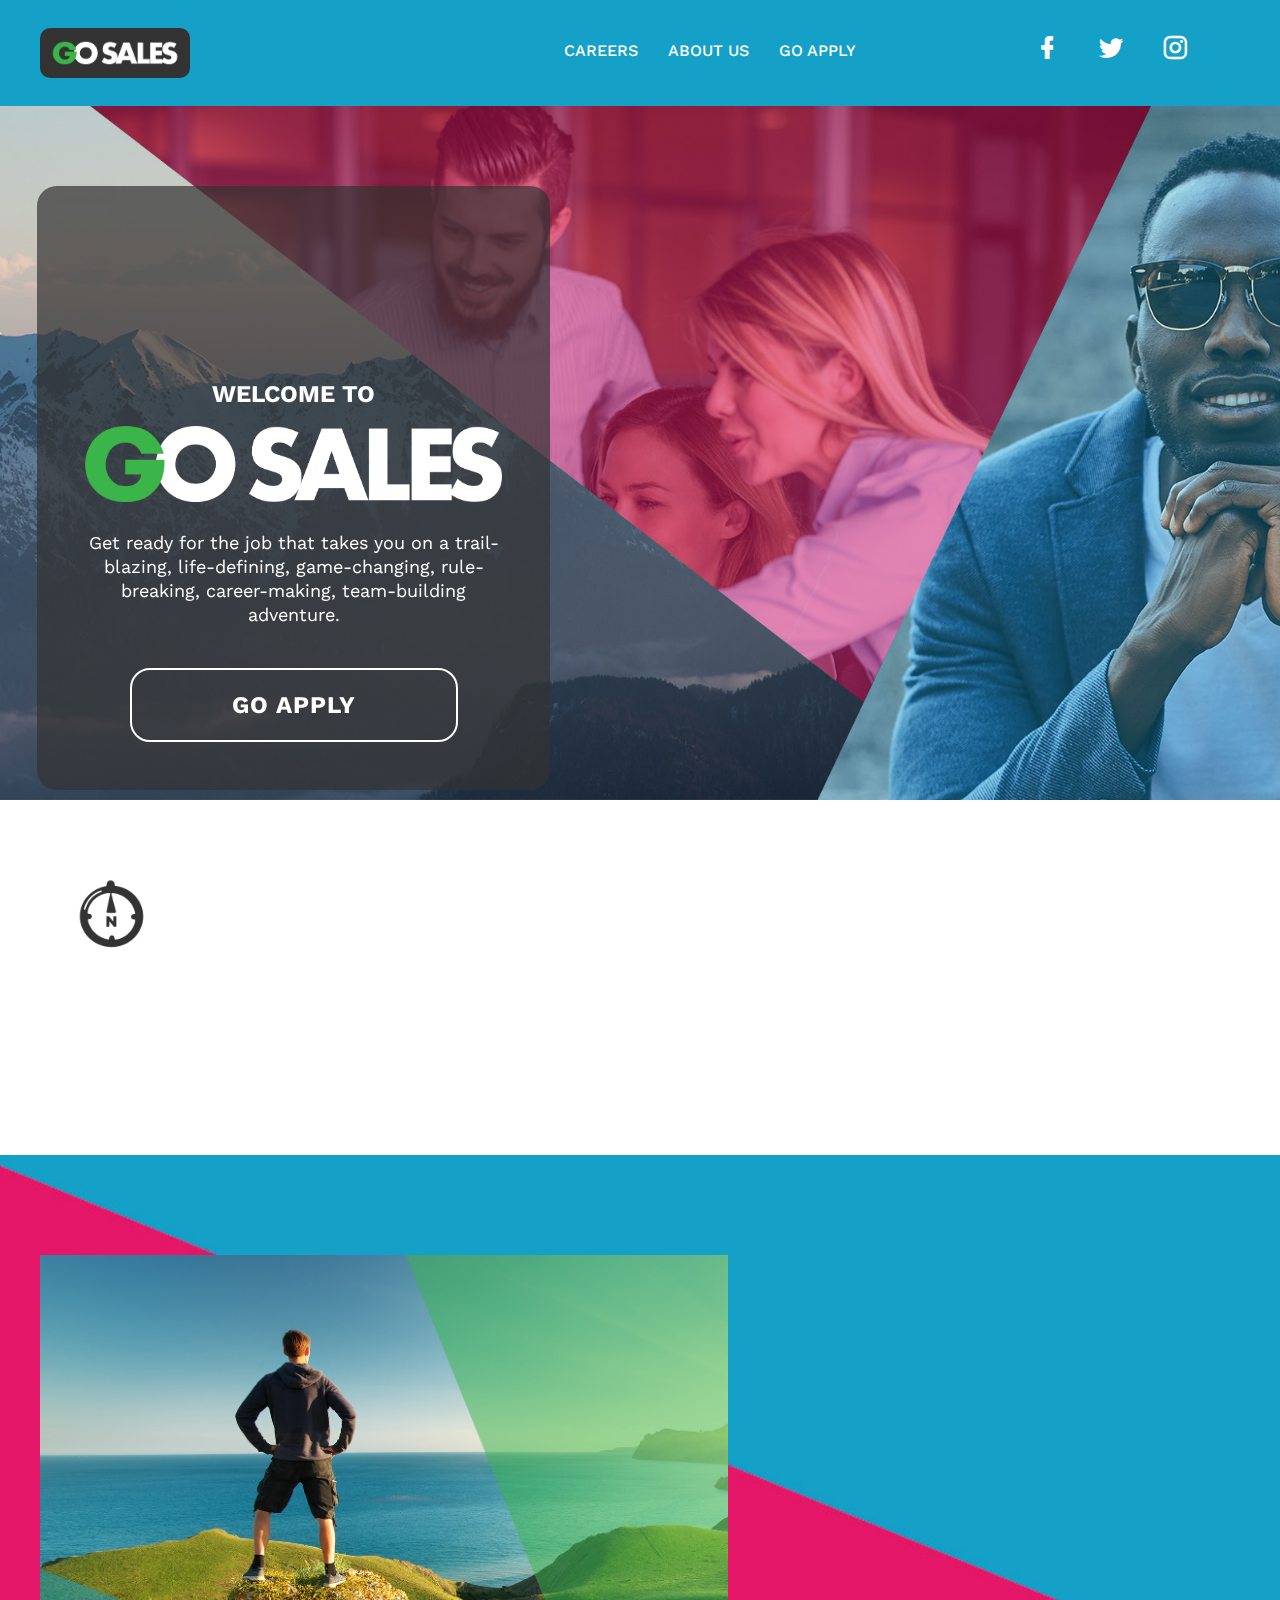
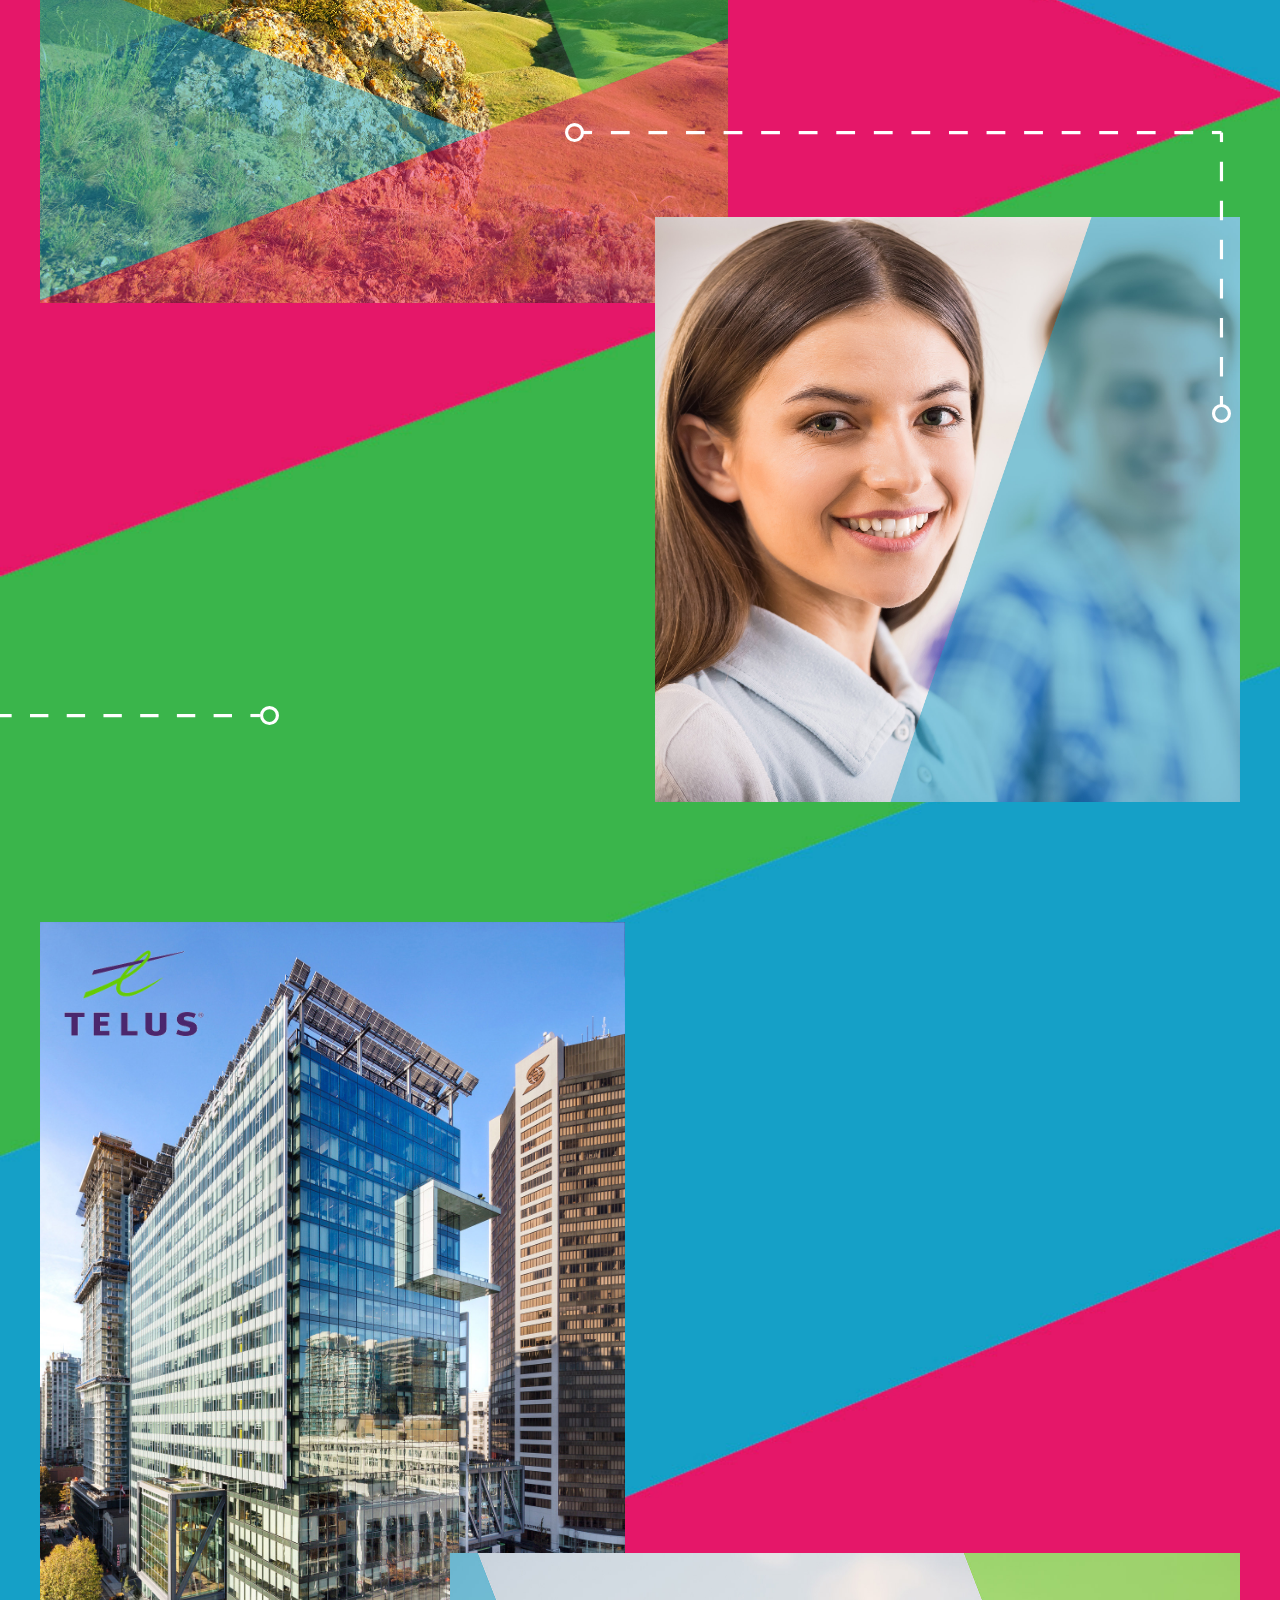
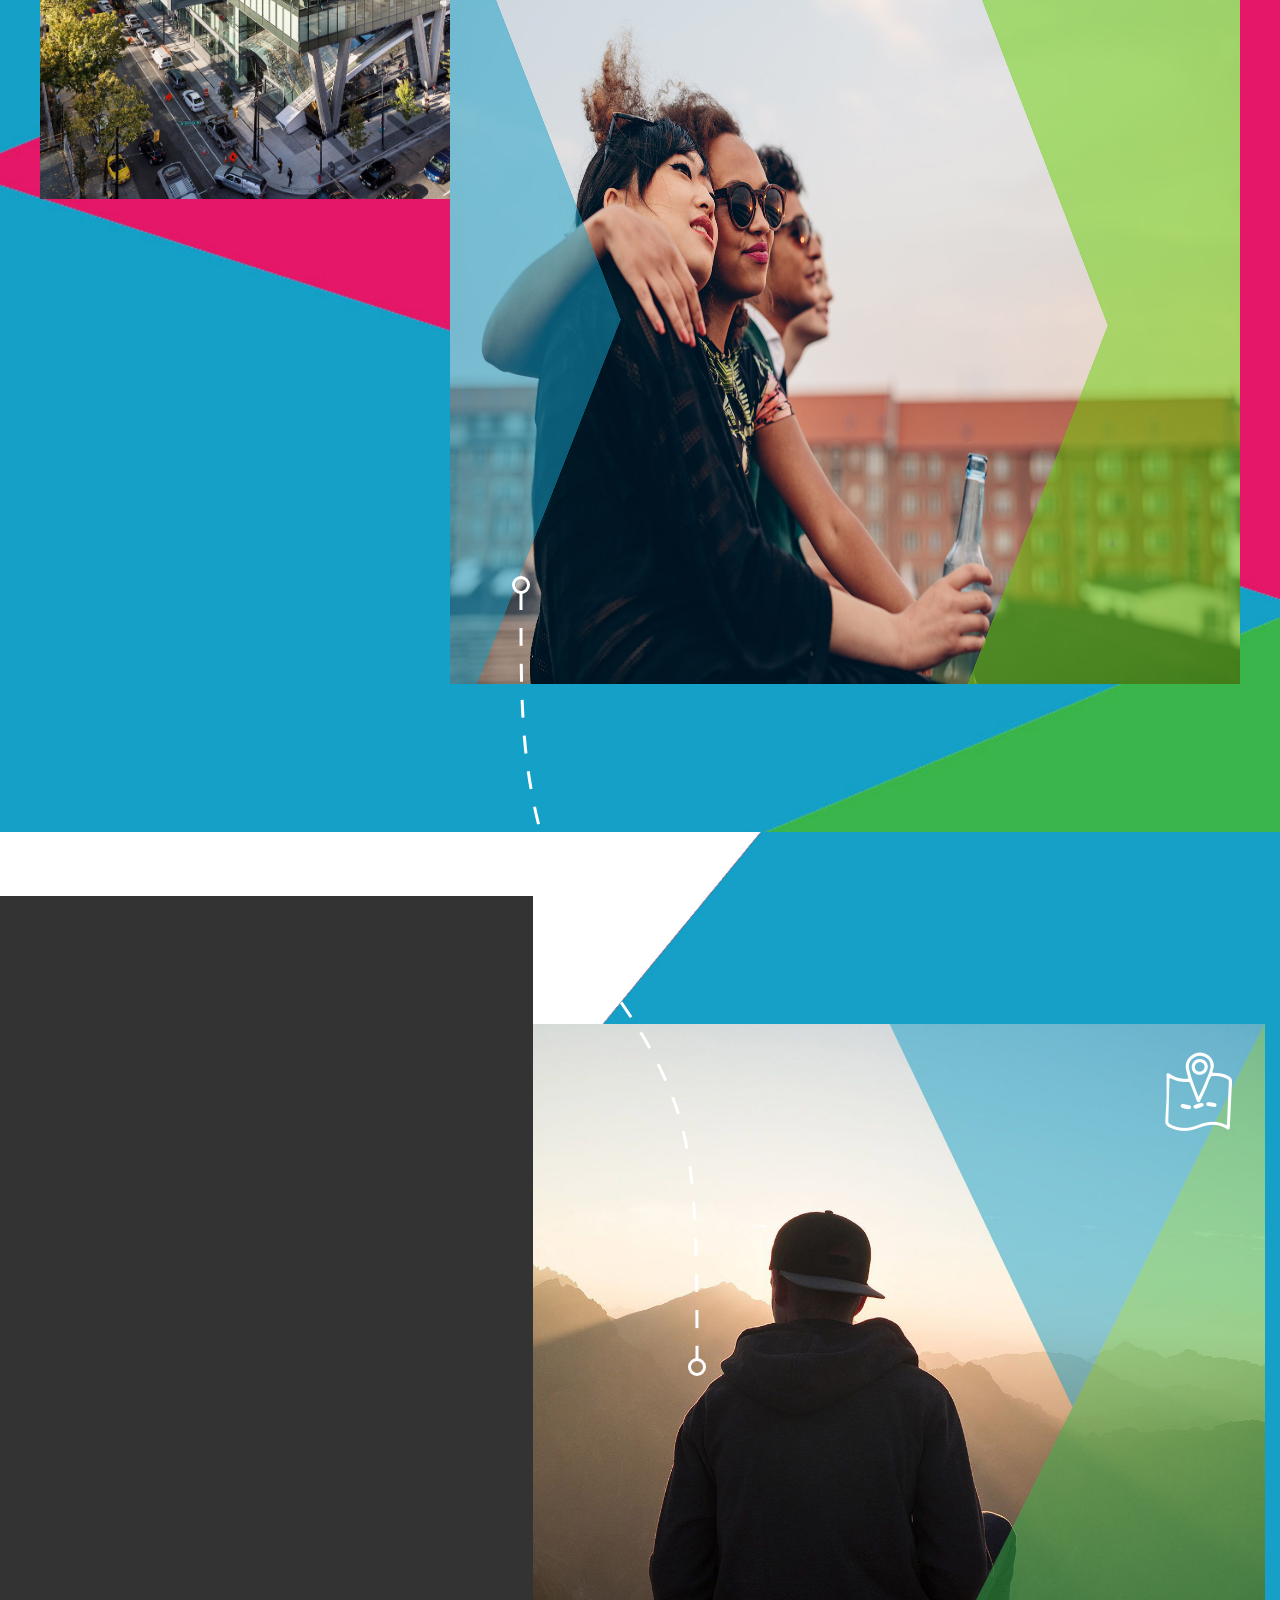
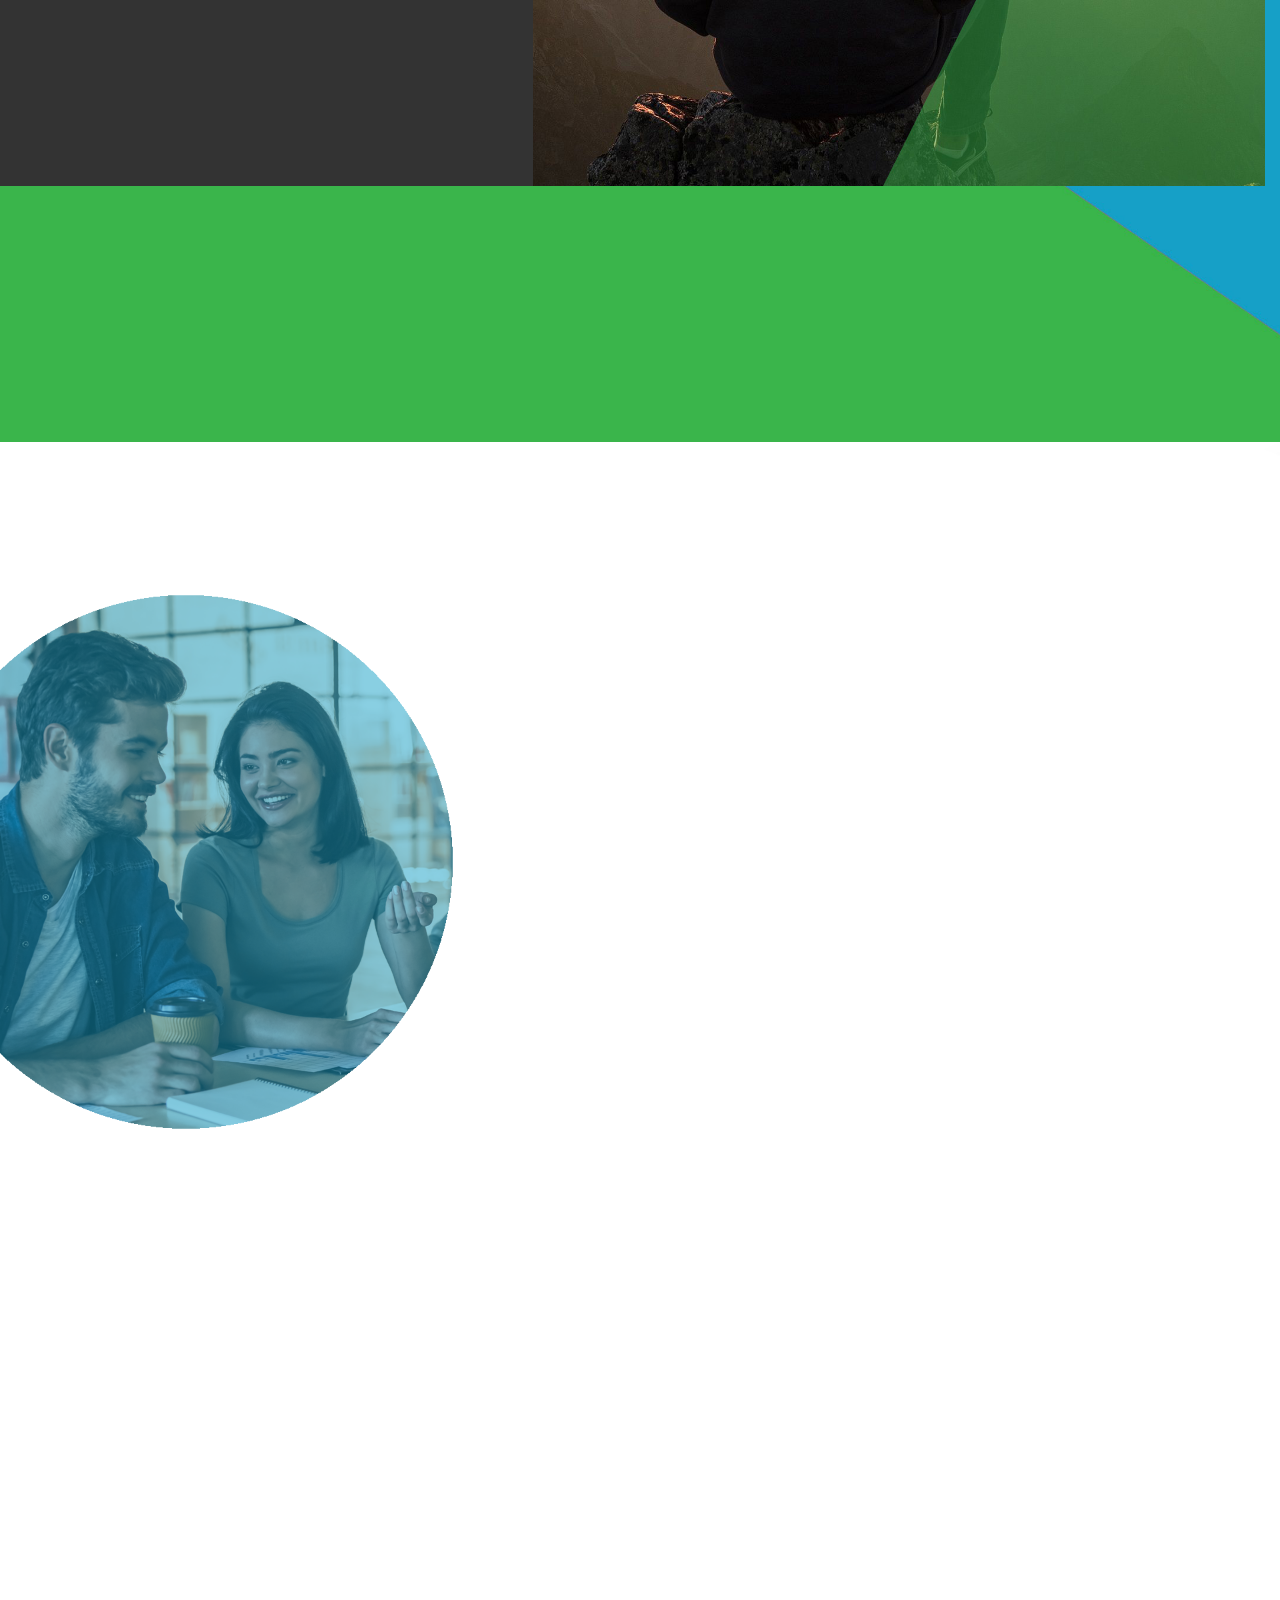
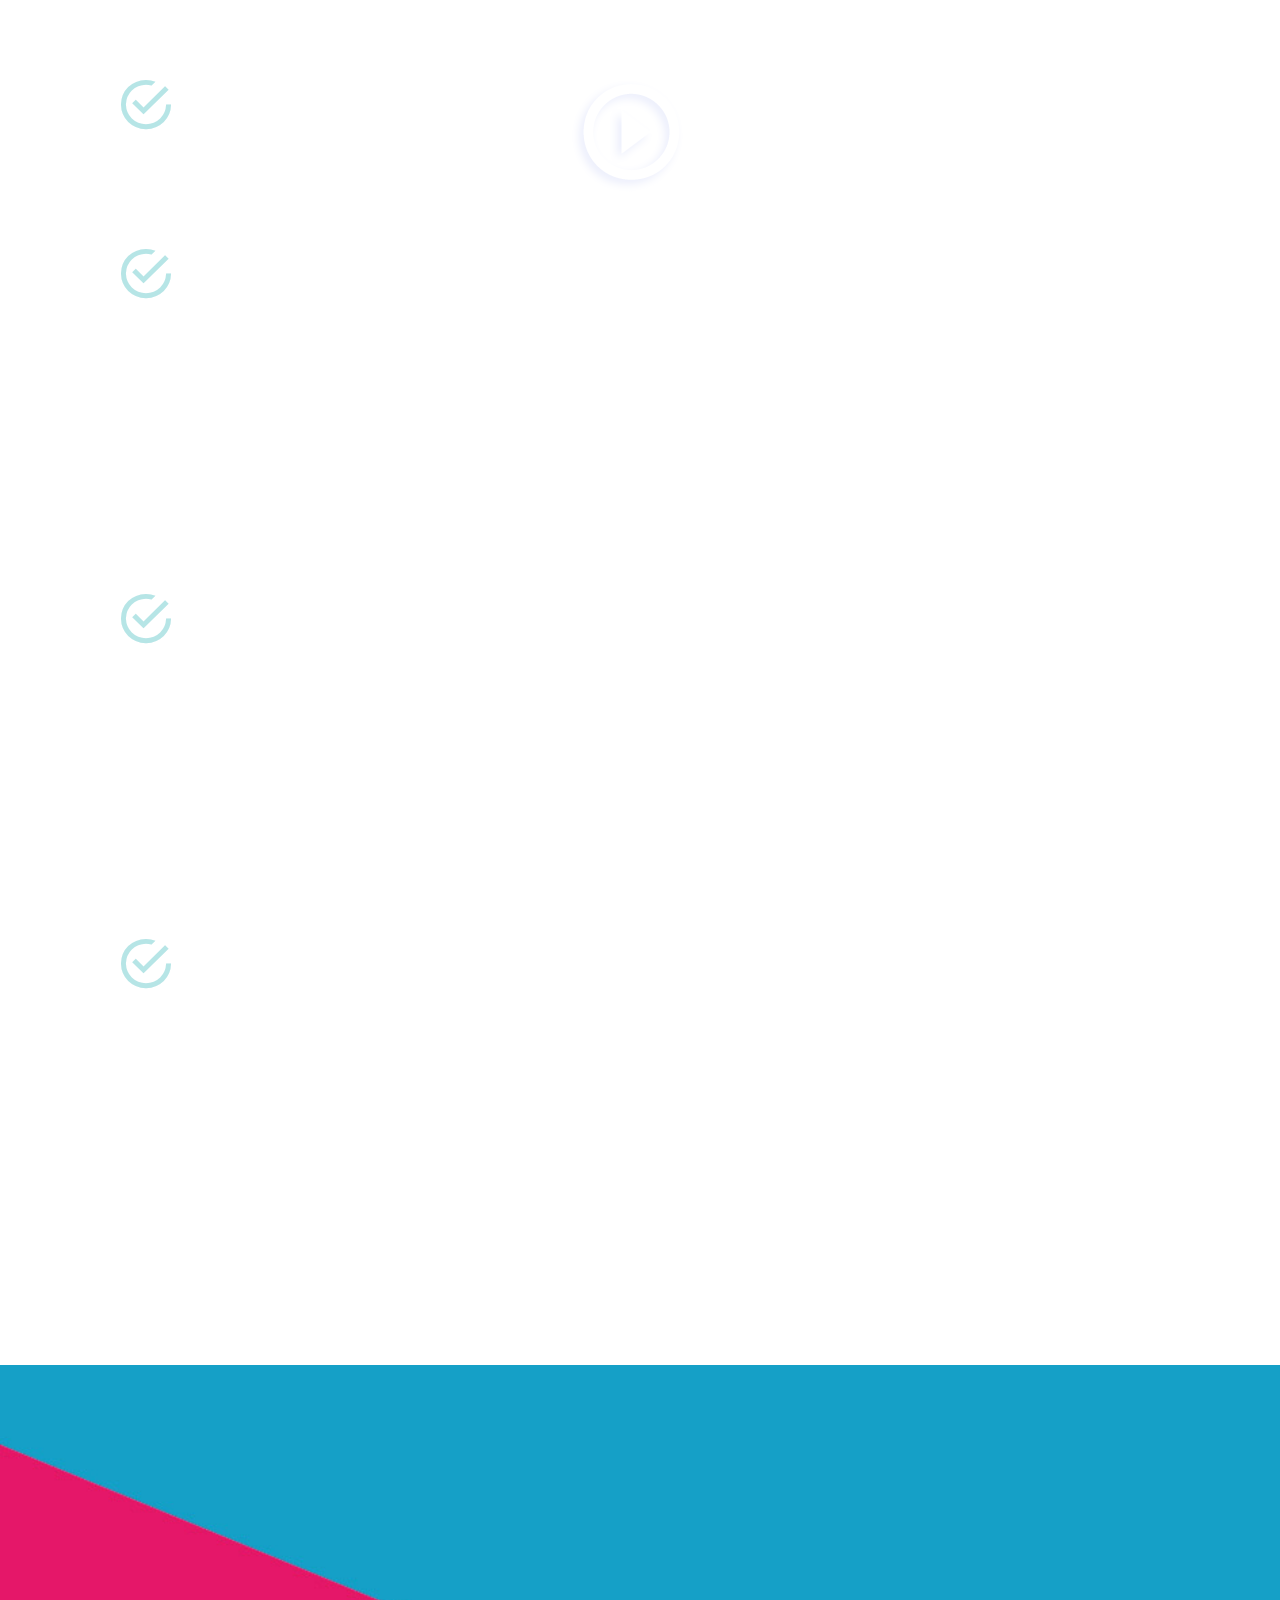
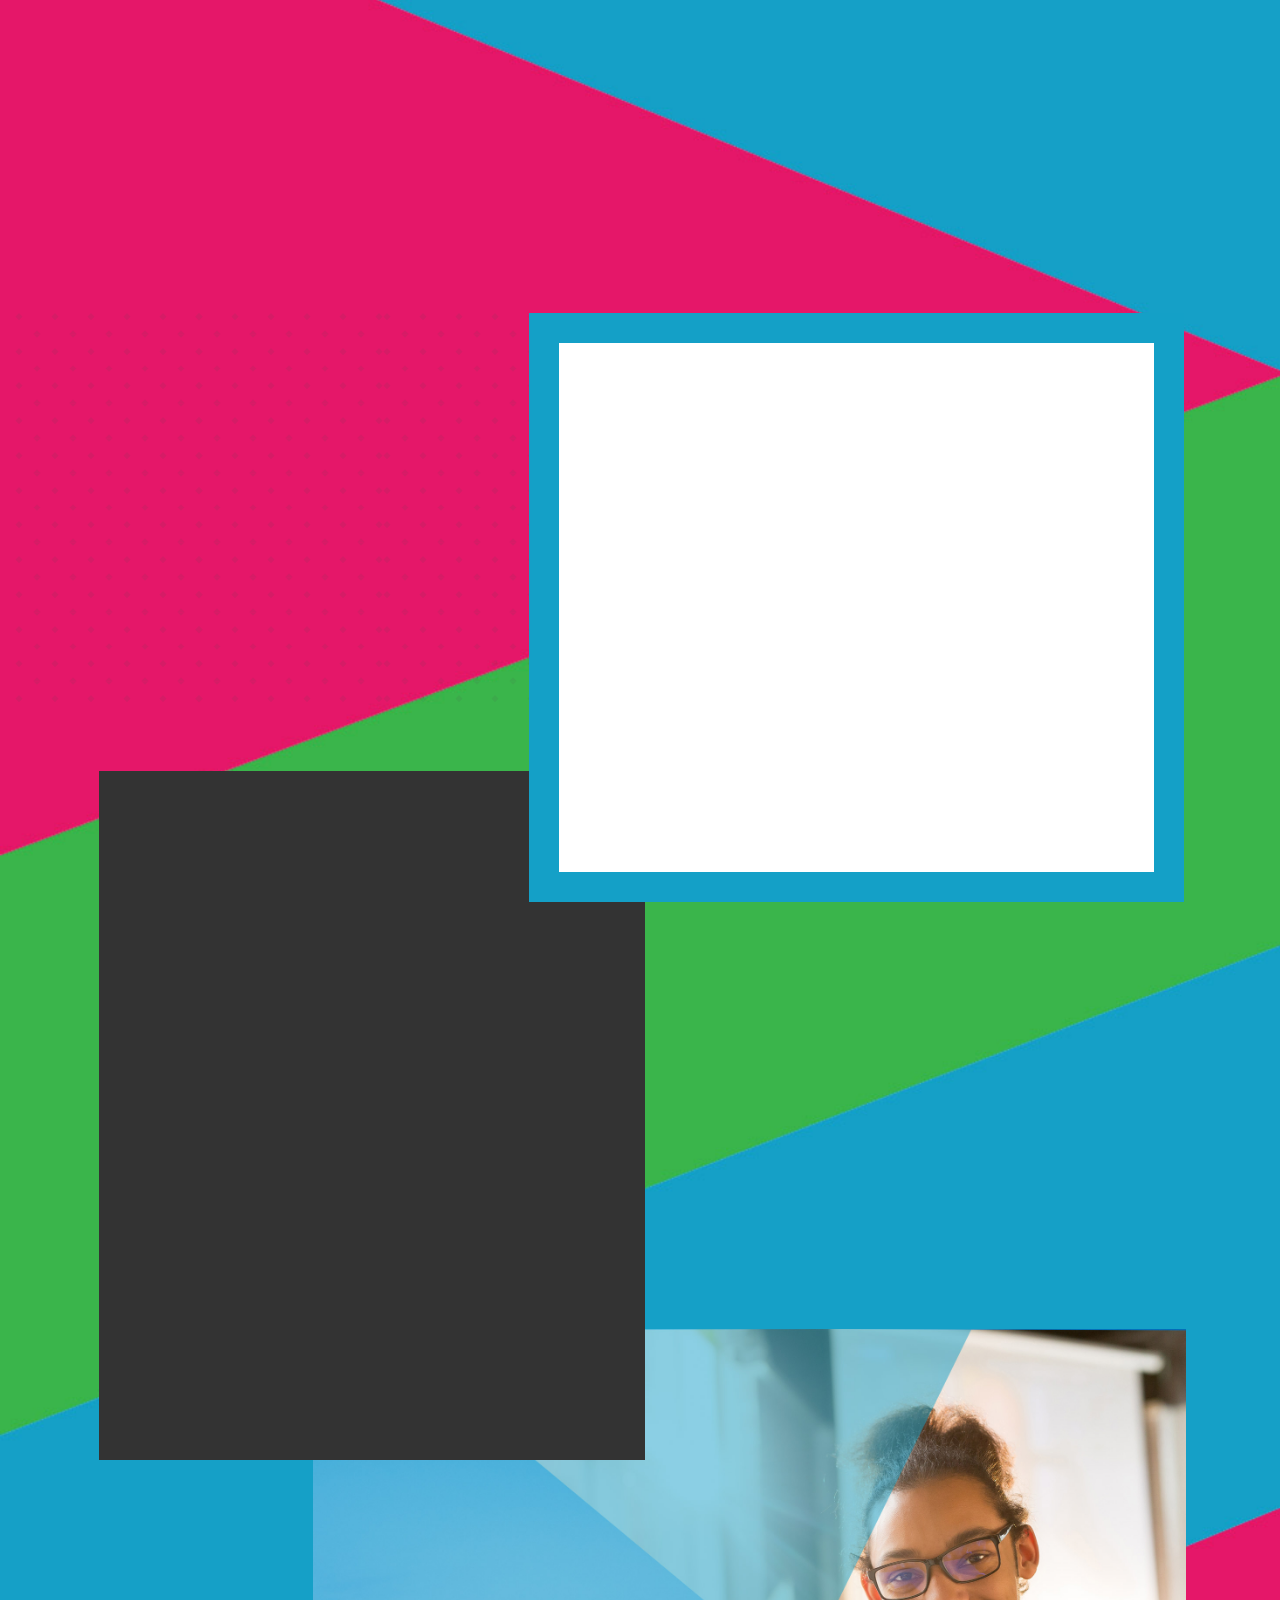
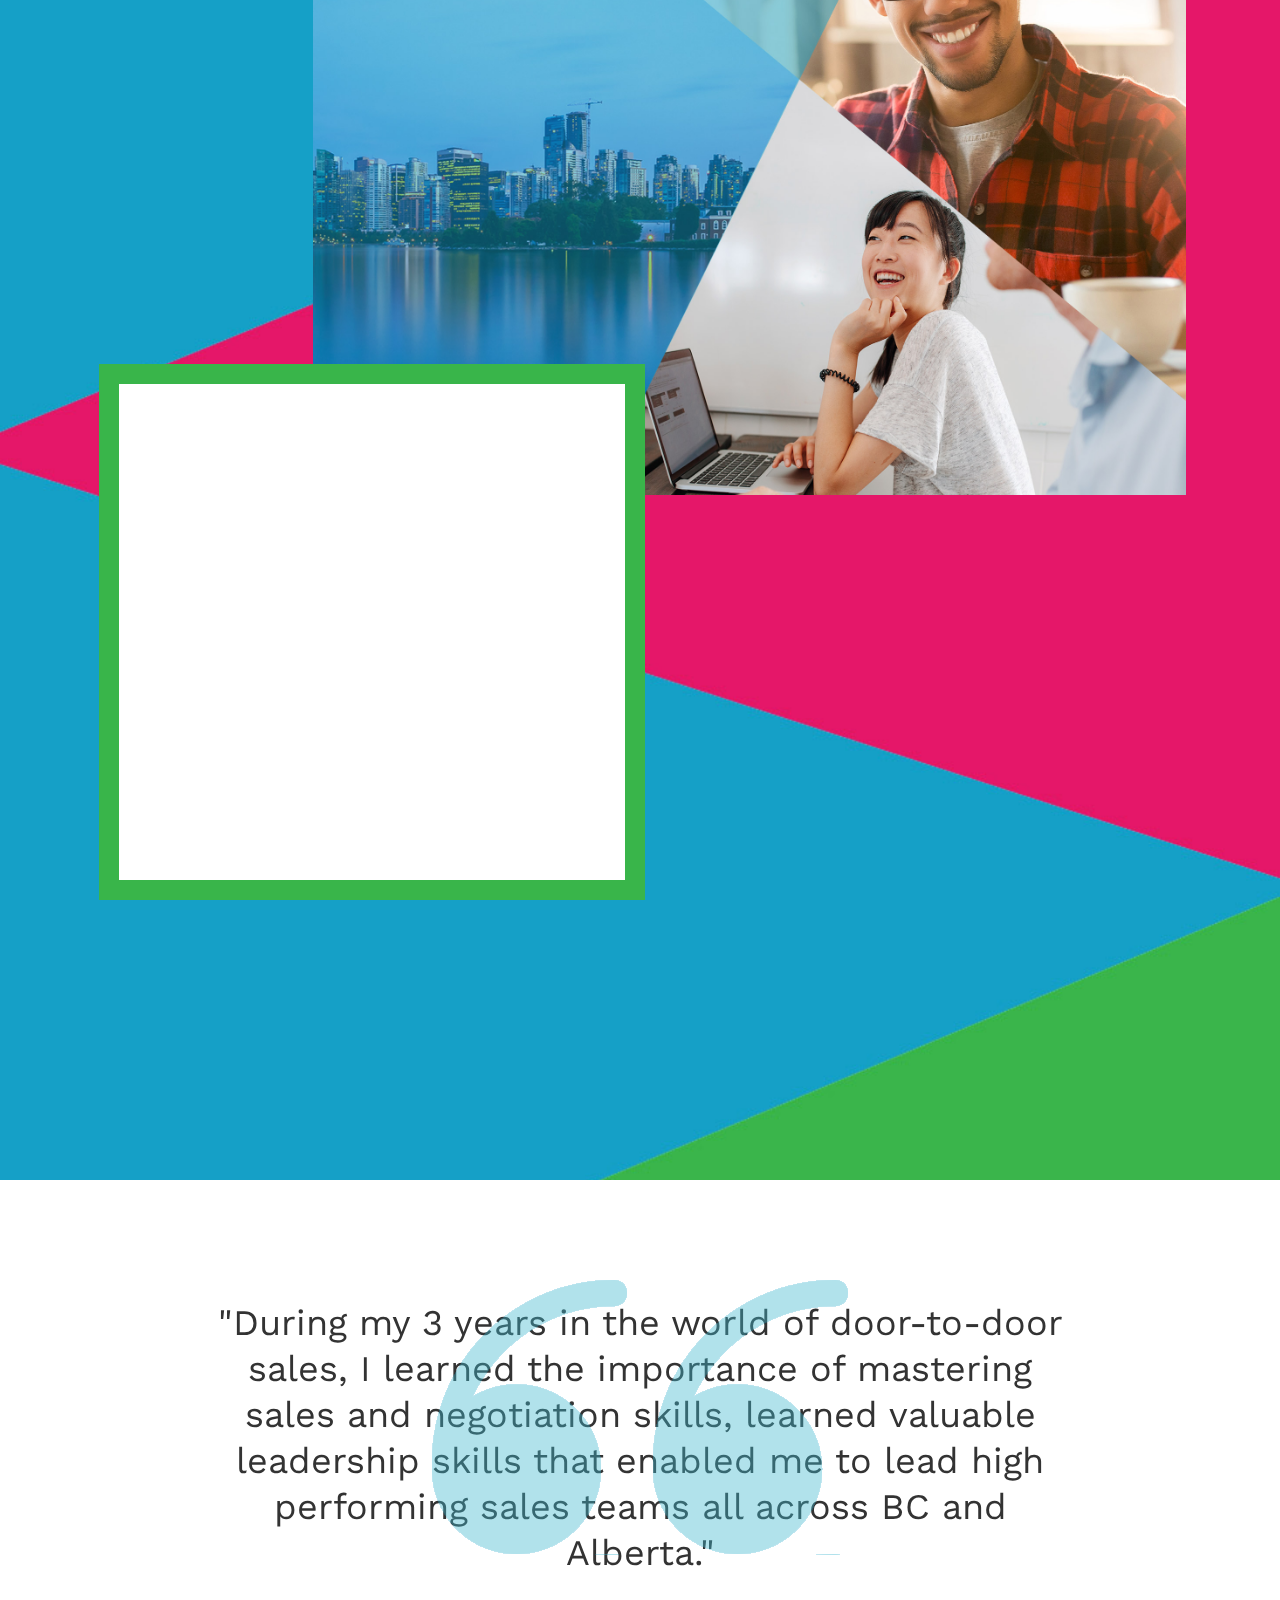
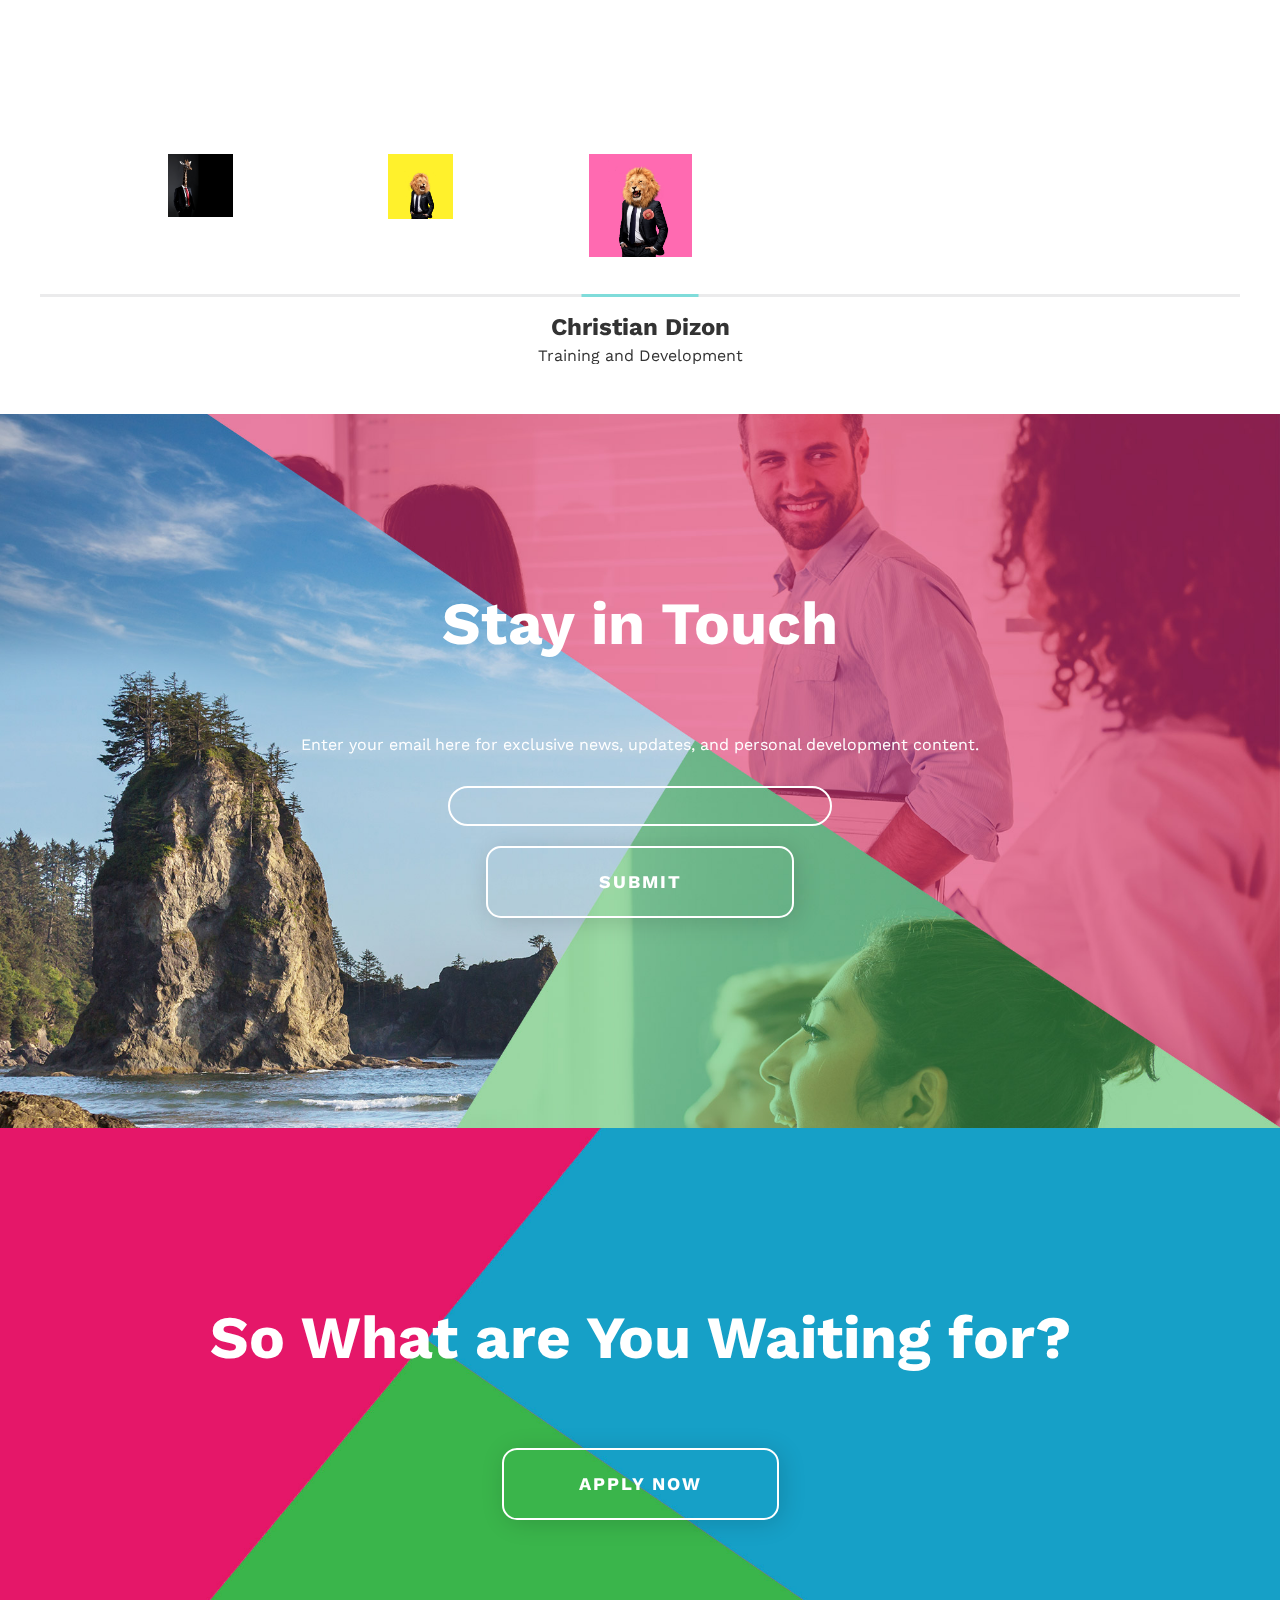
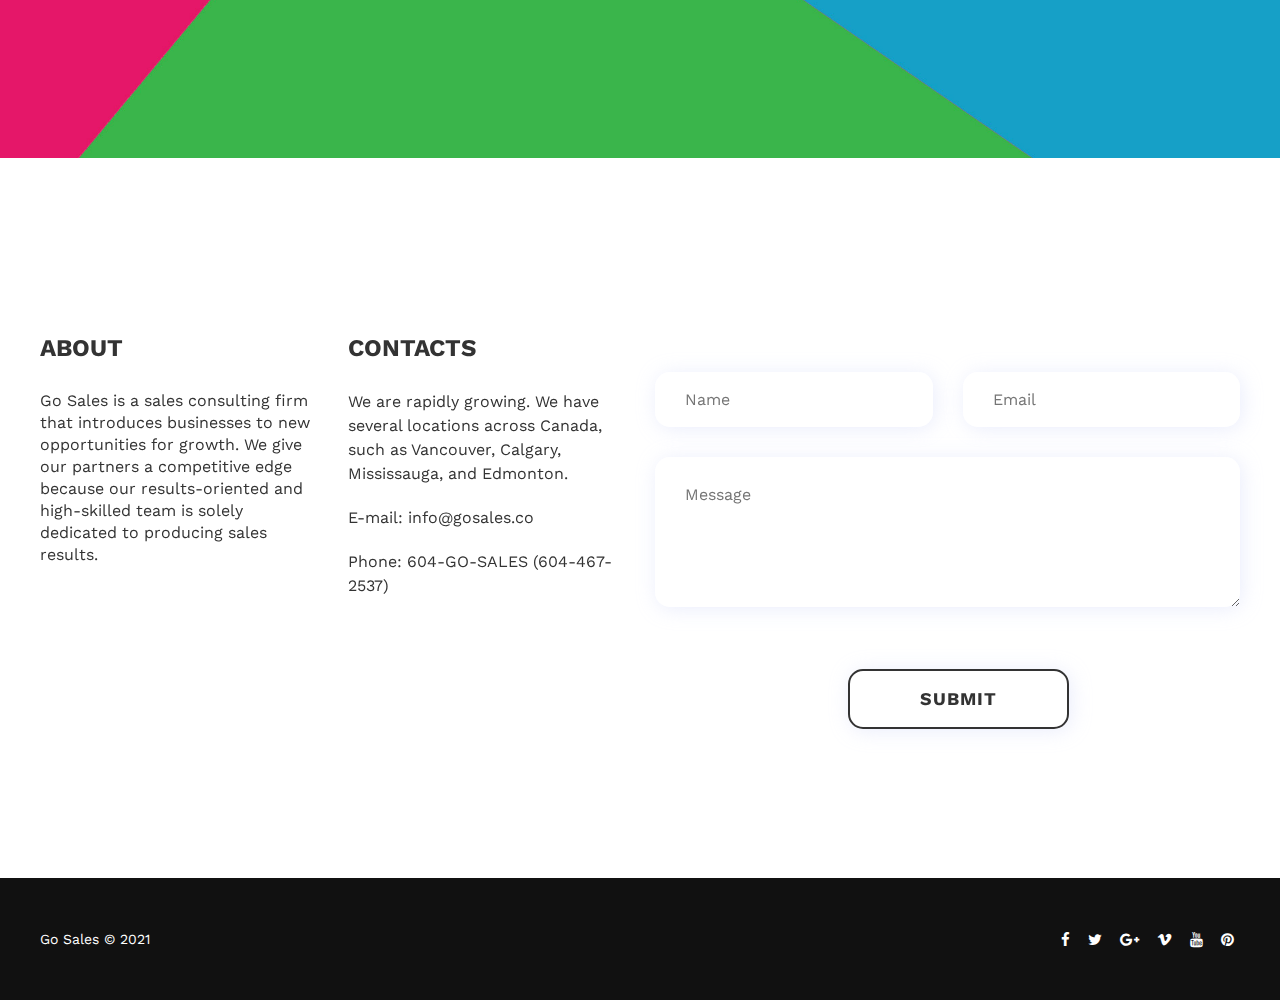
==== index.html @ ea16df9b "added second gtag" ====
<!DOCTYPE html>
<html>
<head>
	<!-- Global site tag (gtag.js) - Google Analytics -->
<script async src="https://www.googletagmanager.com/gtag/js?id=G-VZ25NN973Q"></script>
<script>
  window.dataLayer = window.dataLayer || [];
  function gtag(){window.dataLayer.push(arguments);}
  gtag('js', new Date());

  gtag('config', 'G-VZ25NN973Q');
</script>
<!-- Global site tag (gtag.js) - Google Analytics March 9, 2022--> <script async src="https://www.googletagmanager.com/gtag/js?id=UA-192986387-1"> </script> <script> window.dataLayer = window.dataLayer || []; function gtag(){dataLayer.push(arguments);} gtag('js', new Date()); gtag('config', 'UA-192986387-1'); </script>
<meta charset="UTF-8" />
<title>Go Sales</title>
<link rel="apple-touch-icon" sizes="32x32" href="/images/favicon(3).svg" />
<link rel="apple-touch-icon" sizes="57x57" href="/images/favicon(3).svg" />
<link
  rel="apple-touch-icon-precomposed"
  sizes="57x57"
  href="/images/favicon(3).svg"
/>
<link rel="apple-touch-icon" sizes="72x72" href="/images/favicon(3).svg" />
<link
  rel="apple-touch-icon"
  sizes="114x114"
  href="/images/favicon(3).svg"
/>
<link
  rel="apple-touch-icon"
  sizes="120x120"
  href="/images/favicon(3).svg"
/>
<link
  rel="apple-touch-icon"
  sizes="144x144"
  href="/images/favicon(3).svg"
/>
<link
  rel="apple-touch-icon"
  sizes="152x152"
  href="/images/favicon(3).svg"
/>
<link rel="shortcut icon" type="image/jpg" href="/images/favicon(3).svg" />
<meta content="yes" name="apple-mobile-web-app-capable">
<meta name="apple-mobile-web-app-status-bar-style" content="black-translucent">
<meta name="viewport" content="width=device-width, initial-scale=1.0">
<meta name="description" content="Join a team of game-changing sales people" />
<meta name="keywords" content="sales associate jobs,
sales associate job description,
sales jobs toronto,
sales jobs calgary,
sales jobs edmonton,
sales jobs vancouver,
sales representative jobs,
sales job interview questions,
retail sales job description,
go sales telus
" />
<meta name="google-site-verification" content="AEXXxVf3_nb3flPW7mLrDILBFXopYrncjzHOFYL8hWA" />
<link rel="stylesheet" type="text/css" href="css/animate.css">
<link rel="stylesheet" type="text/css" href="css/bootstrap.min.css">
<link rel="stylesheet" type="text/css" href="css/font-awesome.min.css">
<link rel="stylesheet" href="https://cdnjs.cloudflare.com/ajax/libs/font-awesome/5.15.2/css/all.min.css" integrity="sha512-HK5fgLBL+xu6dm/Ii3z4xhlSUyZgTT9tuc/hSrtw6uzJOvgRr2a9jyxxT1ely+B+xFAmJKVSTbpM/CuL7qxO8w==" crossorigin="anonymous" />
<link rel="stylesheet" type="text/css" href="css/materialdesignicons.min.css">
<link rel="stylesheet" type="text/css" href="lib/slick/slick.css">
<link rel="stylesheet" type="text/css" href="lib/slick/slick-theme.css">
<link rel="stylesheet" type="text/css" href="css/light-color.css">
<link rel="stylesheet" type="text/css" href="css/style.css">
<link rel="stylesheet" type="text/css" href="css/responsive.css">
<link href="https://unpkg.com/aos@2.3.1/dist/aos.css" rel="stylesheet">
<!-- RD Station -->
<script type="text/javascript" async src="https://d335luupugsy2.cloudfront.net/js/loader-scripts/c3b69c02-2729-4d28-b406-03bbb7736233-loader.js" ></script>



</head>


<body>



	<div class="wrapper">


		<div class="spinner"><div class="double-bounce1"></div><div class="double-bounce2"></div></div>

		<header>
			<div class="custom-container">
				<div class="header-data">
					<div class="logo">
						<a href="/" title=""><img src="/images/Go Sales logo-final-white.png" alt=""></a>
					</div>
					<div class="mobile-menu-btn">
						<a href="#" title=""><i class="fa fa-bars"></i></a>
					</div><!-- mobile-menu-btn end-->
					<div class="up-social-links">
						<ul>
							<li><a href="https://www.facebook.com/GoSales_-104630185000364" target="_blank" rel="noopener noreferrer" title=""><i class="mdi mdi-facebook"></i></a></li>
							<li><a href=" https://twitter.com/GoSalesInc53" target="_blank" rel="noopener noreferrer" title=""><i class="mdi mdi-twitter"></i></a></li>
							<li><a href="https://instagram.com/gosales_" target="_blank" rel="noopener noreferrer" title=""><i class="mdi mdi-instagram"></i></a></li>
							<li><a href="https://www.linkedin.com/company/76410203/admin/" target="_blank" rel="noopener noreferrer" title=""><i class="fab fa-linkedin-in"></i></a></li>
						</ul>
					</div>
					<nav>
						<ul>
					<li><a href="careers.html" title="">Careers</a></li>
					<li><a href="about.html" title="">About Us</a></li>
					<!-- <li><a href="#pricing" title="">Our Stories</a></li>
					<li><a href="#testimonial" title="">Blog</a></li> -->
					<li><a href="https://goapply.careers" title="">Go Apply</a></li>
						</ul>
					</nav>
				</div><!--header-data end-->
			</div>
		</header><!--header end-->

		<div class="responsive-mobile-menu">
			<span class="close-menu"><i class="mdi mdi-close"></i></span>
			<div class="mobile-menu">
				<ul>
					<li><a href="careers.html" title="">Careers</a></li>
					<li><a href="about.html" title="">About Us</a></li>
					<!-- <li><a href="#pricing" title="">Our Stories</a></li>
					<li><a href="#testimonial" title="">Blog</a></li> -->
					<li><a href="https://goapply.careers" title="">Go Apply</a></li>
				</ul>
			</div><!--mobile-menu end-->
			<ul class="mb-social-links">
					<li><a href="https://www.facebook.com/GoSales_-104630185000364" target="_blank" rel="noopener noreferrer" title=""><i class="mdi mdi-facebook"></i></a></li>
					<li><a href=" https://twitter.com/GoSalesInc53" target="_blank" rel="noopener noreferrer" title=""><i class="mdi mdi-twitter"></i></a></li>
					<li><a href="https://instagram.com/gosales_" target="_blank" rel="noopener noreferrer" title=""><i class="mdi mdi-instagram"></i></a></li>
					<li><a href="https://www.linkedin.com/company/76410203/admin/" target="_blank" rel="noopener noreferrer" title=""><i class="fab fa-linkedin-in"></i></a></li>
			</ul><!--mb-social-links end-->
			<div class="mb-copyright-text">
				<p>© GO Sales</p>
			</div><!--mb-copyright-text end-->
		</div><!--responsive-mobile-menu end-->

		<div class="section-border">
		<section class="main-section">
			<div class="custom-container">
				<div class="main-section-data">
					<div class="row">
							<!-- <img class ="blob"  src="images/blob(bg).svg" alt=""> -->
						<div class="hero-content col-lg-5 col-md-12 col-sm-12">
							
							<div class="banner-text">
								<h3>Welcome to</h3>
								<!-- <h2 class="tb">GO<span class="green"> Sales</span></h2> -->
								<div class="hero-logo-wrap">
								<img class='hero-logo' src="/images/Go-Sales-Logo.png" alt="">
								</div>
								<p class="banner-text-p">Get ready for the job that takes you on a trail-blazing, life-defining, game-changing, rule-breaking, career-making, team-building adventure.</p>
								<a href="https://goapply.careers/" title="">Go Apply</a>
							</div>
						</div>
						
						<div class="col-lg-7">
							<!-- <div class="banner-imgs">
								<img src="images/career.svg" alt="">
							</div> -->
							<!--banner-imgs end-->
						</div>
					</div>
				</div><!--main-section-data end-->
			</div>
		</section>

	</div>
	
		<section class="experience-section">
			<div class="container">
				<div class="row">
					<div class="col-12 experience d-flex">
					<img class="i-route"src="images/compass.png" alt="">
					<h2 class="tb" data-aos="fade-down">the </br><span class="green">experience</span></h2>
					</div>
				</div>
			</div>
		</section>

	    <section class="features" id="features">
	    	<div class="custom-container">
	    		<div class="features-sec">
	    			<div class="row">
							<img class="no-average-img col-lg-7 col-md-12 col-sm-12 col-12 "src="images/no-average.jpg" alt="">
	    				<div class="col-lg-4 col-md-12 col-sm-12 col-12">
	    					<div class="feature" data-aos="fade-down">
	    						<div class="feature-icon">
	    							
	    						</div><!--feature-icon end-->
	    						<div class="feature-info fi-1 col-sm-12">
	    							<h2 class="tb">No <span class="wh">Average 9-5 Job</span> </h2>
	    							<p class="">It doesn’t happen in a cubicle, but in real life, and you’re in total control of it. 
											We make sure that every sales rep has the chance to win big, compete for a chance to win hundreds of prizes.
											</p>
	    						</div><!--feature-info end-->
							</div><!--feature end-->
						</div>
							
						</div>
						<div class="row">
								
	    				<div class="col-lg-6 col-md-12 col-sm-12 col-12">
	    					<div class="feature" data-aos="fade-down">
	    						<div class="feature-icon">
	    					
	    						</div><!--feature-icon end-->
	    						<div class="feature-info fi-2">
	    							<h2 class="tb col-12">Mutual<span class="wh"> Growth</span></h2>
	    							<p class="col-12">At Go Sales, we learn together, work together, travel together, and are 100% committed to mutual growth and success. When you start on the team, you can access our roles span sales, personal development, and client relations.</p>
	    						</div><!--feature-info end-->
	    					</div><!--feature end-->
						</div>
						<img class="mutual-growth-img col-lg-6 col-md-12 col-sm-12 col-12 "src="images/woman-smiling.jpg" alt="">
						<img class="line line-2" src="images/line-2.svg" alt="">
						<img class="line-m line-m-1" src="images/line-5.svg" alt="">
					</div>
					<div class="row bottom-half">
							<img class="line line-3" src="images/line-3.svg" alt="">
							<img class="telus-building-img col-lg-6 col-md-12 col-sm-12 col-12 "src="images/TELUS-building.jpg" alt="">
							<!------Attribution: https://bkl.ca/projects/telus-garden----->
	    				<div class="col-lg-6 col-md-12 col-sm-12 col-12">
	    					<div class="feature" data-aos="fade-down">
	    						<div class="feature-icon">
	    			
	    						</div><!--feature-icon end-->
	    						<div class="feature-info fi-3">
	    							<h2 class="tb col-12">World Class <span class="wh">Brands</span></h2>
	    							<p class="col-12"> As a member of our Go Sales team, you’ll introduce potential customers to a industry-leading brand and telecommunications, health, and security technologies that everybody uses or needs.
										</p>
	    						</div><!--feature-info end-->
	    					</div><!--feature end-->
						</div>

					</div>
					<div class="row mb-5">
							
	    				<div class="col-lg-4 col-md-12 col-sm-12 col-12">
	    					<div class="feature" data-aos="fade-down">
	    						<div class="feature-icon" >
	    							
	    						</div><!--feature-icon end-->
	    						<div class="feature-info fi-4">
	    							<h2 class="tb col-12"><span class="wh">Rewarding</span> Career</h2>
	    							<p class="col-12">More than a job, it’s a career, a lifestyle.
											Every day, you’ll enrich lives, and you’ll win new business. Every day, you’ll create a career and a life that you love. 
											</p>
	    						</div><!--feature-info end-->
	    					</div><!--feature end-->
	    				</div>
						<img class="fi-img-4 col-lg-8 col-md-12 col-sm-12 col-12 "src="images/rewarding-career.jpg" alt="">
						
				</div><!--features-sec end-->
				
			</div>
			
			</div>
			
		</section>
		
		<div class="wrap">
				<img class="line line-4" src="images/line-4.svg" alt="">
		<section class="section-2">
				
			<div class="container section-2-container">
						<div class="row section-2-row">
								<img class="hike-img col-lg-7 col-md-12 col-sm-12" src="images/man-on-mountain.jpg" alt="">
								<img class= "i-map" src="images/map.png" alt="">
							<div class="col-lg-5 col-md-5 col-sm-12 about-list-column">
								<div class="about-list">
									<div class="about-info">
										<div class="abt-info abt-go" data-aos="fade-down">
											<img class="about-go" src="images/favicon.png" alt="">
											<!-- <h3 class=""><span class="green">GO</span></h3> -->
											<p>We could pretend that this job is right for everyone, but we know that it’s not. It could be for you if you’re not interested in being told how much you can make as a salary.</p>
										</div>
									</div>
									<div class="about-info">
										<div class="about-num st2">	
										</div>
										<div class="abt-info" data-aos="fade-down">
											<h3 class=""><span class="green">CHALLENGE</span></h3>
											<p>It could be right for you if you want to decide when and where you will work. It could change your life if you’re ready to bring your energy, honesty, focus, and courage to work every day and prove to yourself what you can accomplish.</p>
										</div>
									</div>
									<div class="about-info">
										<div class="about-num st3">	
										</div>
										<div class="abt-info" data-aos="fade-down">
											<h3 class=""><span class="green">YOURSELF</span></h3>
											<p>And if you do decide this is for you, we’ll be here to provide guidance and cheer you on throughout your journey.</p>
										</div>
									</div>
								</div>
							</div>	
						</div>
			</div>
	
		</section>
	</div>
		<img class="mobile-visable" src="images/man-on-mountain.jpg" alt="">
		<section class="mobile-visable" >
		</section>

	    <section class="about" id="about">
	    	<div class="fixed-bg bg3">
				<div class="container evolve-container">	
	    			<div class="row evolve-row">
							<div class="col-lg-6 col-md-12 col-sm-12 evolve" data-aos="fade-down">
									<div class="go-evolve d-flex">
										<img class="cross" src="images/cross.png" alt="">
											<img class="evolve-go" src="images/favicon-black.png" alt="">
											<h3 class="tb"><span class="td">EVOLVE</span></h3>
											</div>
									<p style="color:#333;">Although door-to-door sales can be a tough profession, we happen to think it’s also the most rewarding. <br /><br /> Once you’ve mastered the art and science of sales, you have developed a powerful set of skills that will help in all areas of life, not just your career. <br /><br />Get ready to evolve. Joining Go Sales is a transformational experience that will change you in ways you never expected. You’ll learn continuously through coaching, mentorships, and guided, real-world experiences as you develop into your new career.<br /><br/>It starts with a training program that sets you up for success with the latest practices, theories, and sales approaches. You’ll learn from the industry’s foremost sales, marketing, and motivational trainers, and it’s up to you what you do with the skills, knowledge, and confidence you gain from the program.</p>
								</div>
							</div>
					</div>
				</div>
		</section>
		


	    <section class="services" id="services">
			<div class="container pt-5">
				<div class="beyond-limits col-lg-6 " data-aos="fade-down">
						<h1>BEYOND <span class="green">LIMITS</span></h1>
						<img class="stories-img" src="images/happy-business.jpg" alt="">
					</div>
				</div>
			<div class="container beyond-limits-container">
				
	    		<div class="services-sec">
	    			<div class="row">
	    				<div class="col-lg-4 no-pd go-4">
	    					<div class="services-list">
	    						<div class="service-details">
	    							<span><i class="mdi mdi-checkbox-marked-circle-outline"></i></span>
	    							<div class="service-info" data-aos="fade-down">
	    								<h3>GO <span class="green">EXTRORDINARY</span></h3>
	    								<p style="color:#333;" >Can a career be more than just a job? Can it transform someone from the inside out and impact their life extraordinarily? We sure think so.</p>
	    							</div><!--service-info end-->
	    						</div><!--service-details end-->
	    						<div class="service-details">
	    							<span><i class="mdi mdi-checkbox-marked-circle-outline"></i></span>
	    							<div class="service-info" data-aos="fade-down">
	    								<h3>GO <span class="green">TO WORK</span></h3>
	    								<p style="color:#333;" >Imagine a workplace that’s never the same thing twice. New opportunities to train and grow. New places to travel. New people to meet. Go Sales Representatives travel to locations across Canada, introducing people to new fibre-optic technologies that are reaching their communities for the very first time. It’s fast-paced, high-energy, challenging work, but it also has the potential to be the most professionally and financially rewarding experience of your career. </p>
	    							</div><!--service-info end-->
	    						</div><!--service-details end-->
	    						<div class="service-details">
	    							<span><i class="mdi mdi-checkbox-marked-circle-outline"></i></span>
	    							<div class="service-info" data-aos="fade-down">
	    								<h3>GO <span class="green">FURTHER</span></h3>
	    								<p style="color:#333;">Not into the idea of staring at the same four walls day after day? If you like to travel, love meeting new people and exploring new places, this could be the perfect career for you. Our salespeople get to travel all over Canada and earn a lot of money while they do it. Though things have changed a little with the global pandemic, there’s still always something new to see, learn, explore, and experience as you build your career with Go Sales. </p>
	    							</div><!--service-info end-->
	    						</div><!--service-details end-->
	    						<div class="service-details">
	    							<span><i class="mdi mdi-checkbox-marked-circle-outline"></i></span>
	    							<div class="service-info" data-aos="fade-down">
	    								<h3>GO <span class="green">TOGETHER</span></h3>
	    								<p style="color:#333;">If the support and motivation of a team setting is important to you, you’ll appreciate Go Sales’ team-focused approach to sales and client relations. Each of our salespeople is assigned to a small team that learns, works, plays, travels, and lives together. During work hours, we coordinate our efforts to create mutual success. After work, we kick back and relax together. You’ll forge friendships that last a lifetime, and build connections that will enrich your career for years to come. </p>
	    							</div><!--service-info end-->
	    						</div><!--service-details end-->
	    					</div><!--services-list end-->
						</div>
						
	    				<div class="col-lg-6 col-md-6 col-sm-9">
								<div class="main-srv-sec">
									<div class="service-img">
										<img src="" alt="">		
										<a href="https://www.youtube.com/watch?v=0ZzE6JLChEQ" title="" class="html5lightbox play-btn"><img src="images/play.png" alt=""></a>
									</div>	
									<!--service-img end-->
									<div class="service-main-info" data-aos="fade-down">
										<h3>Our Stories </h3>
										<p style="color:#333;"> We come from different walks of life. Different cultures, backgrounds, and experiences. But in some important ways, we are the same. We share a belief in our potential and a desire to succeed. We believe in taking chances. Trying harder. Testing our limits. And seeing how far we can go with the right training, mentorship, and team support.</p>	
									</div>
									<!--service-main-info end-->
								</div><!--main-srv-sec end-->
						</div>
						</div>
	    			</div>
				</div><!--services-sec end-->
				<div class="stories-img-container">
					<img class="stories-img" src="images/happy-business.png" alt="">
				</div>	
				<div class="rockclimb-img-container">
					<img class="rockclimb m-auto" src="images/rockclimb.jpg" alt="">
				</div>
				
				
	    	
	    </section>

	    <section class="pricing" id="pricing">
			
			<div class="fixed-bg bg5"></div>
			<div class="row learn-row">
				<div class="gl2 col-lg-9 col-md-12 col-sm-12" data-aos="fade-down">
					<div class="go-learn">
					<img class="i-learn" src="images/mountain-icon.png" alt="">
					<img class="learn-go" src="images/favicon.png" alt="">
					<img class="learn-go-sm" src="images/favicon-dark.png" alt="">
					<h3 class="tb mb-3"><span class="wh">LEARN</span></h3>
					</div>
					<p class="wh">At Go Sales, we invest in your potential by providing you with continual training and access to some of North America’s greatest sales experts. This is boot camp for your career, an experience that takes you out of your comfort zone, builds your confidence, enhances your emotional intelligence, and gives you the advanced sales, client-relations, and presentation skills that are essential to success.</p>
				</div>
				<div class="arrow-pointer="></div>
			</div>

			<div class="price-vector col-4 ml-auto d-flex">
					<img src="images/vector-shape.png" aelt="">
					<img src="images/vector-shape.png" alt="">
				</div>
			
		
			<div class="row">	
				<div class="col-lg-6 col-md-12 col-sm-12 price-head price-head-1">
					<ul>
						<li class="price-li d-flex" data-aos="zoom-in" data-aos-duration="1000">
							<img class="evolve-go go-fav" src="images/favicon-black.png" alt="">
							<h4 class="tb green"><span class="green"> GET MENTORED</span></h4>
							<p style="color:#333;">Go Sales training happens in the (virtual) classroom and in the real world, with practical, results-focused, on-the-job coaching and mentoring led by the industry’s foremost trainers. In addition to classroom learning, you’ll be given the opportunity to put the theory into practice and receive one-on-one performance feedback that helps you build confidence, perfect your craft, and improve performance.</p>
						</li>
					</ul>
				</div>
			</div>

			<div class="row">	
				<div class="col-lg-5 col-md-12 col-sm-12 price-head price-head-2">
						<ul>
							<li class="d-flex price-li" data-aos="zoom-in"  data-aos-duration="1000">
									<img class="learn-go go-fav" src="images/favicon.png" alt="">
								<h4 class="growth-h4 tb green"><span class="green"> FOR GROWTH</span></h4>
								<p class="wh">You’ll develop competencies in topics such as leadership, communication, in-field client relations, and the art of selling technical products to a consumer audience. The knowledge you acquire will help you to become a well-rounded, experienced, and respected professional in the high-demand field of telecommunications and home security sales.</p>
							</li>
						</ul>
				</div>
			</div>

			<div class="row">
				<img class="go-for-growth-img" src="images/get-mentored.jpg" alt="">
			</div>
				<div class="row">
						<div class="col-lg-5 col-md-12 col-sm-12 price-head price-head-3">
								<ul>
									<li class="head-3 d-flex" data-aos="zoom-in" data-aos-duration="1000">
									<img class="evolve-go go-fav" src="images/favicon-black.png" alt="">
									<h4 class="tb green"><span class="green"> DEVELOP</span></h4>
										<p>As your career progresses, you’ll continue to learn, advance, and grow with one-on-one personal coaching and self-paced, online training modules that explore a variety of enrichment areas. </p>
									</li>
								</ul>
						</div>
					</div>
		
		</section>


			<section class="testimonial" id="testimonial">
					<div class="custom-container">
						<div class="testimonial-slider">
							<div class="user-comment">
								<p>"During my 3 years in the world of door-to-door sales, I learned the importance of mastering sales and negotiation skills, learned valuable leadership skills that enabled me to lead high performing sales teams all across BC and Alberta."</p>
							</div><!--user-comment end-->
							<div class="user-comment">
								<p>"I no longer had a fear of failure or rejection, just a hunger to succeed and take this new opportunity to the moon."</p>
							</div><!--user-comment end-->
							<div class="user-comment">
									<p>“Since working at Go Sales, not only have I grown as a sales representative, as a worker, but also as a friend and a person. Not only is the pay better than I could’ve ever asked for, but I’ve also been introduced to the most incredible group of people with who I even spend my off days.“</p>
								</div><!--user-comment end-->
								<div class="user-comment">
									<p>"After a rough school year, I applied for a door-to-door job hoping to get back on my feet mentally and make some money at the same time. It was rough at first, but my whole mentality has changed since coming here was huge; I gained confidence, sales skills, and just talking skills, all while making money. A super positive experience here at go sales."</p>
								</div><!--user-comment end-->
								<div class="user-comment">
										<p>"I've been working for Go Sales since May, and it has been a great summer experience! The leadership is easygoing and wants you to succeed. The income potential is uncapped, and the possibility exists of making thousands in a single month. I would recommend it to anyone who wants to advance in sales."</p>
									</div><!--user-comment end-->
									<div class="user-comment">
										<p>“Before Go Sales, I've worked many sales jobs, including door-to-door sales. I have never worked for a company where there's a lot of positive energy that treats their employees with this level of respect and care! I absolutely love this job, and the products are easy to sell! It's honestly made me a better person. It's hard work and requires dedication, but it truly pays off in the end!”</p>
									</div><!--user-comment end-->
						</div>
						<div class="testimonial-nav">
							<div class="user-info">
								<img src="images/lion-head.png" alt="">
								<h3>Christian Dizon</h3>
								<span>Training and Development</span>
							</div><!--user-info end-->
							<div class="user-info">
								<img src="images/zebra-head.png" alt="">
								<h3>Anthony Thomas</h3>
								<span>Sales Rep</span>
							</div><!--user-info end-->
							<div class="user-info">
									<img src="images/shutterstock_644383099.jpg" alt="">
									<h3>Claudia Paul</h3>
									<span>Sales</span>
								</div><!--user-info end-->
								<div class="user-info">
									<img src="images/shutterstock_119053141.jpg" alt="">
									<h3>Adnan Osman</h3>
									<span>Sales Rep</span>
								</div><!--user-info end-->
								<div class="user-info">
										<img src="images/shutterstock_188532002.jpg" alt="">
										<h3>Karnbir Saini</h3>
										<span>Sales</span>
									</div><!--user-info end-->
									<div class="user-info">
										<img src="images/shutterstock_1327885451.jpg" alt="">
										<h3>Andrew Budden</h3>
										<span>Sales Rep</span>
									</div><!--user-info end-->
						</div><!--testimonial-nav end-->
					</div>
				</section>


			
			<div class=" go-learn-container">
	    		
				
	    		

								<section class="get-started" id="get-started"> 
										<div class="">
											<div class="wait-sec">
												<h3>
													Stay in Touch
												</h3>
												<p>Enter your email here for exclusive news, updates, and personal development content.</p>
												<form action="/action_page.php">
													<div class="email-entry">
														<input class="email-input" type="email" id="email" name="email">
														<input class="submit-btn" type="submit" placeholder="">
													</div>	
											  </form>
											</div><!--wait-sec end-->
										</div>
									</section>
	    				</div>
	    			</div>
	    		</div><!--pricing-plan end-->
	    	</div>
		</section>
		


		<section class="get-started" id="get-started"> 
			<div class="">
				<div class="wait-sec apply-box">
					<h3>So What are You Waiting for?</h3>
					<a href="https://goapply.careers/" title="">apply now</a>
				</div><!--wait-sec end-->
			</div>
		</section>			

		<footer>
			<div class="top-footer">
				<div class="fixed-bg footer-bg"></div>
				<div class="custom-container">
					<div class="top-footer-data">
						<div class="row">
							<div class="col-lg-3 col-md-6">
								<div class="widget widget-about">
									<h3 class="widget-title">About</h3>
									<p> Go Sales is a sales consulting firm that introduces businesses to new opportunities for growth. We give our partners a competitive edge because our results-oriented and high-skilled team is solely dedicated to producing sales results.</p>
								</div><!--widget-about end-->
							</div>
							<div class="col-lg-3 col-md-6">
								<div class="widget widget-contact">
									<h3 class="widget-title">Contacts</h3>
									<ul>
										<li><span>We are rapidly growing. We have several locations across Canada, such as Vancouver, Calgary, Mississauga, and Edmonton.</span></li>
										<!-- <li><span>Phones: (800) 123-4567; (800) 123-4568</span></li> -->
										<li><span>E-mail: info@gosales.co</span></li>
										<li><span>Phone: 604-GO-SALES (604-467-2537)</span></li>
										<!-- <li><span>Apply: 1-855-GO-APPLY (1-855-462-7759)</span></li> -->
										
									</ul>
								</div><!--widget-contact end-->
							</div>
							<div class="col-lg-6 col-md-12">
								<div class="contact-form">
									<form class="js-ajax-form">
										<div class="row">
											<div class="col-lg-6">
												<input type="text" name="name" placeholder="Name" required>
											</div>
											<div class="col-lg-6">
												<input type="text" name="email" placeholder="Email" required>
											</div>
											<div class="col-lg-12">
												<textarea placeholder="Message" name="message"></textarea>
											</div>
											<div class="col-lg-12">
												<button style ="
												box-shadow: 2px 2px 20px rgb(196 204 245 / 35%);
												color: #333333;" type="submit" class="btn-sbmt">Submit</button>
											</div>
											<div class="col-lg-12">
						                    	<div class="form-group">
							                        <div class="success-message">
							                        	<i class="fa fa-check text-primary"></i> Thank you!. Your message is successfully sent...
							                        </div>
							                        <div class="error-message">We're sorry, but something went wrong
							                        </div>
						                      	</div>
						                    </div>
										</div>
									</form>
								</div><!--contact-form end-->
							</div>
						</div>
					</div><!--top-footer-data end-->
				</div>
			</div><!--top-footer end-->
			<div class="bottom-footer">
				<div class="custom-container">
					<div class="bottom-footer-data">
						<p>Go Sales © 2021</p>
						<ul class="social-links">
							<li><a href="#" title=""><i class="fa fa-facebook"></i></a></li>
							<li><a href="#" title=""><i class="fa fa-twitter"></i></a></li>
							<li><a href="#" title=""><i class="fa fa-google-plus"></i></a></li>
							<li><a href="#" title=""><i class="fa fa-vimeo"></i></a></li>
							<li><a href="#" title=""><i class="fa fa-youtube"></i></a></li>
							<li><a href="#" title=""><i class="fa fa-pinterest"></i></a></li>
						</ul>
					</div><!-- bottom-footer-data end-->
				</div>
			</div><!--bottom-footer end-->
		</footer>	


	</div><!--wrapper end-->	





<script type="text/javascript" src="js/jquery.min.js"></script>
<script type="text/javascript" src="js/popper.js"></script>
<script type="text/javascript" src="js/bootstrap.min.js"></script>
<script type="text/javascript" src="lib/slick/slick.min.js"></script>
<script type="text/javascript" src="js/html5lightbox.js"></script>
<script type="text/javascript" src="js/jquery.validate.min.js"></script>
<script type="text/javascript" src="js/validator.js"></script>
<script type="text/javascript" src="https://unpkg.com/aos@2.3.1/dist/aos.js"></script>
<script type="text/javascript" src="js/script.js"></script>
<script>
		AOS.init();
	  </script>
</body>

</html>
---- css/light-color.css ----
body {
  background-color: #fff;
}
nav ul li a {
  color: #fff;
}

.feature-icon > span i,
.feature-info h3,
p,
.about-num span,
.abt-info h3,
.about-list > a,
.service-info h3,
.service-main-info h3,
.price-head h4,
.price-head ul li h3,
.price-head ul li > span,
.price > a,
.heading h3,
.user-comment p,
.user-info h3,
.user-info > span,
.blog-info h3 a,
.blog-info h3,
.blog-catgs li a,
.cms-links li,
.widget-title,
.widget > p,
.widget-contact ul li span,
.mobile-menu-btn a {
  color: #333333;
}

.banner-text h3,
.banner-text h2,
.banner-text p,
.banner-text > a,
.form-group,
.js-ajax-form label,
.btn-sbmt {
  color: #fff;
}
.up-social-links ul li a {
  color: #fff;
}

.original-blue {
  background-color: #0088ff;
}
.banner-text > a:hover,
.about-list > a:hover {
  background-color: #14a0c7;
  color: #fff;
  border-color: transparent;
}
.lyr4,
.about-list > a,
.price > a,
.btn-sbmt {
  border-color: #333333;
}

.feature-icon > span {
  background-color: #14a0c7;
}

.bg3 {
  background-image: url(../images/bg3_2.png);
}
.about-num:before {
  /* background-image: url(../images/poly_2.png); */
}
.bg4 {
  background-image: url(../images/bg4.png);
}
.service-details > span {
  color: #b6e5e6;
}
.price:hover {
  background-image: url(../images/price-bg.png);
}
.user-comment:before {
  background-image: url(../images/comm.png);
}
.testimonial-nav:after {
  background-color: #7fdcda;
}
.bg6 {
  background-image: url(../images/bg6_2.png);
}
.bg5 {
  background-image: url(../images/bg5.png);
}
.wait-sec {
  background-image: url(../images/hike-coast.jpg);
  background-position: center center;
  background-repeat: no-repeat;
  background-size: cover;
  box-shadow: 0 0 45px rgba(196, 204, 245, 0.35);
}
.apply-box {
  background-image: url(../images/pink-green-blue-2.jpg);
  background-position: center center;
  background-repeat: no-repeat;
  background-size: cover;
  box-shadow: 0 0 45px rgba(196, 204, 245, 0.35);
  height: 70vh;
}
.apply-box-opportunity {
  background-position: center center;
  background-repeat: no-repeat;
  background-size: 100%;
  box-shadow: 0 0 45px rgba(196, 204, 245, 0.35);
  border: 10px solid;
  float: left;
  width: 100%;
  text-align: center;
  -webkit-border-radius: 40px;
  -moz-border-radius: 40px;
  -ms-border-radius: 40px;
  -o-border-radius: 40px;
  border-radius: 40px;
  padding: 180px 0;
}
.footer-bg {
  /* background-image: url(../images/footer-bg.png); */
}
.contact-form form input,
.contact-form form textarea {
  background-color: rgba(255, 255, 255, 0.8);
  box-shadow: 2px 2px 20px rgba(196, 204, 245, 0.35);
  color: #333333;
}
.testimonial-nav:before {
  background-color: #3c3c44;
}

header.sticky {
  background-color: #14a0c7;
}

.blog-info h3 a:hover {
  color: #897ffd;
}

.double-bounce1,
.double-bounce2 {
  background-color: #897ffd;
}
nav ul li.active a {
  color: #333;
}
.mobile-menu ul li a:hover,
.mobile-menu ul li.active a,
.up-social-links ul li a:hover,
nav ul li a:hover,
.mb-social-links li a:hover {
  color: #333;
}

.main-section {
  background-image: url(../images/bg-5.jpg);
  background-position: center center;
  background-repeat: no-repeat;
}

.experience-section {
  margin: 5% 0 5% 0;
}
.experience-section h2 {
  color: #3c3c44;
}
.section-2 {
  /* background-image: url(../images/hike-bg7.png); */
  background-position: center center;
  background-repeat: no-repeat;
}

.section-2-container {
  max-width: 1420px;
}
.about-list-column {
  position: absolute;
  text-align: center;
}
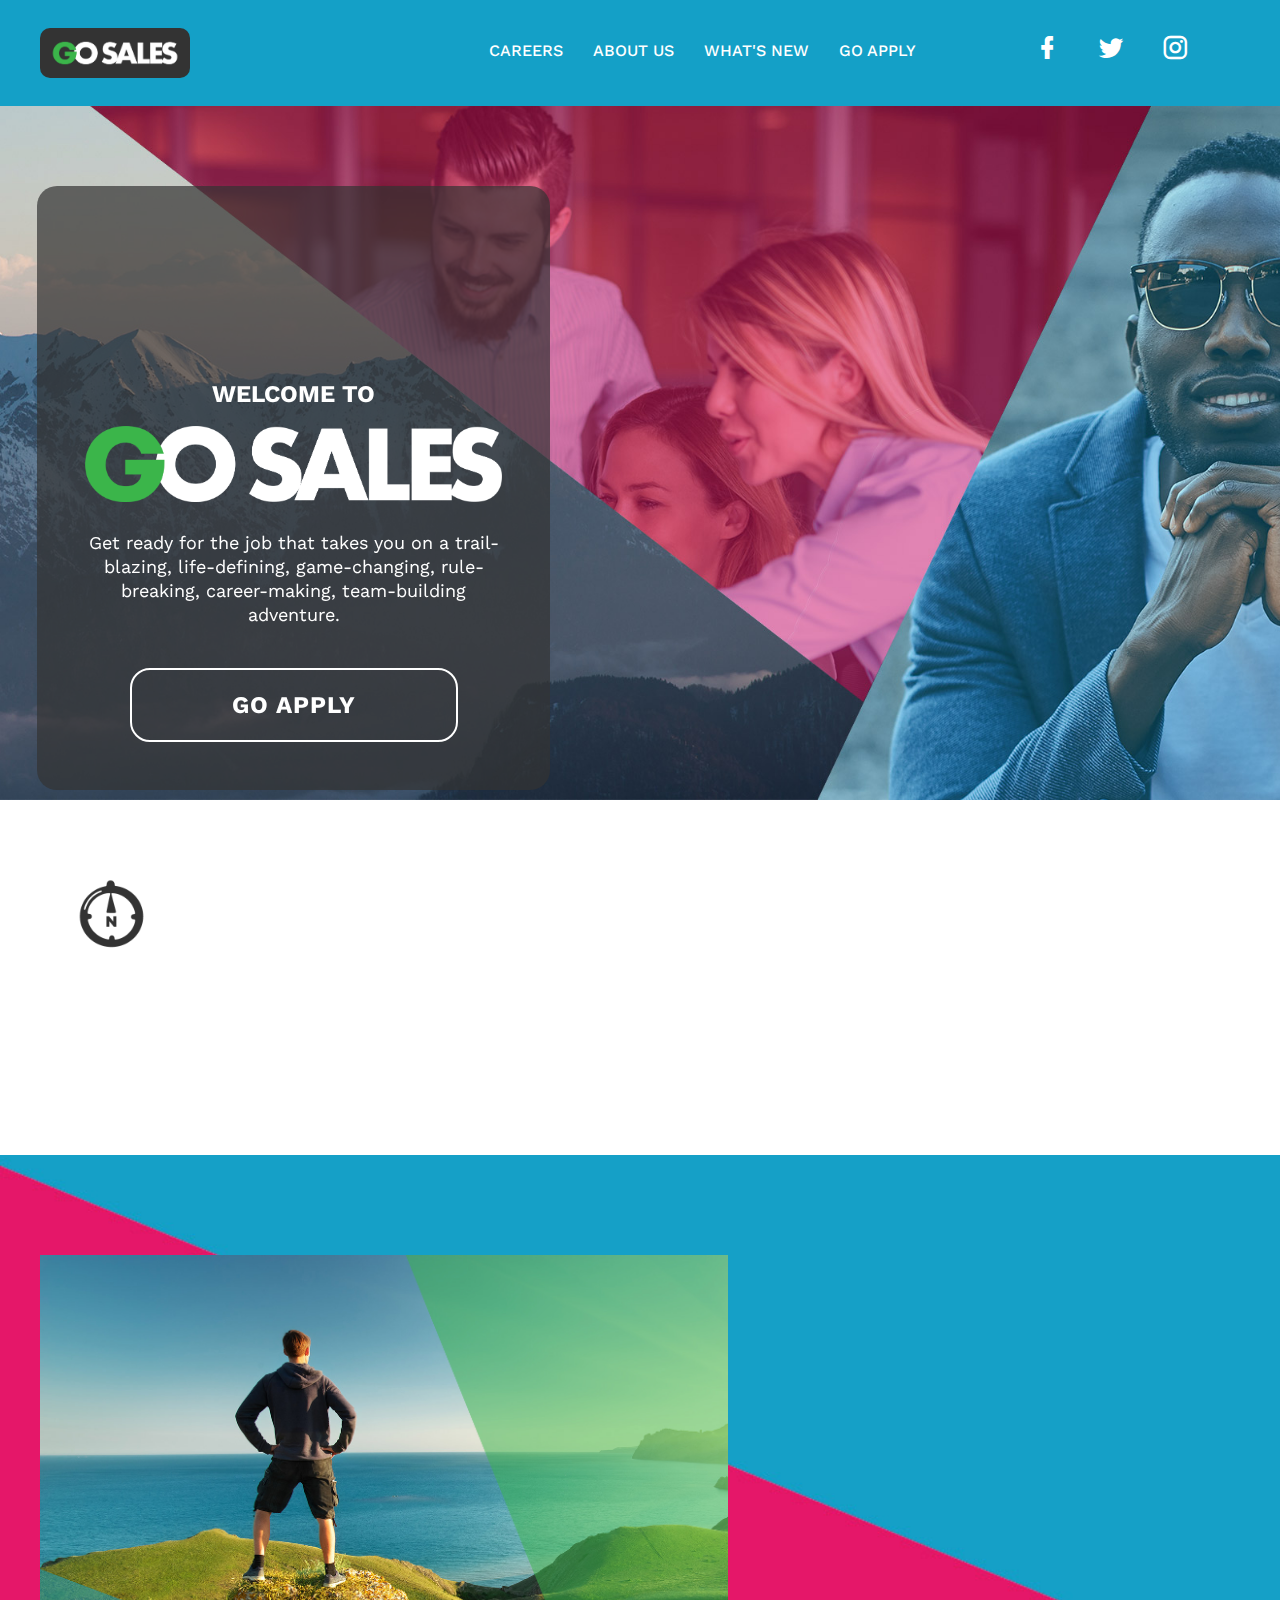
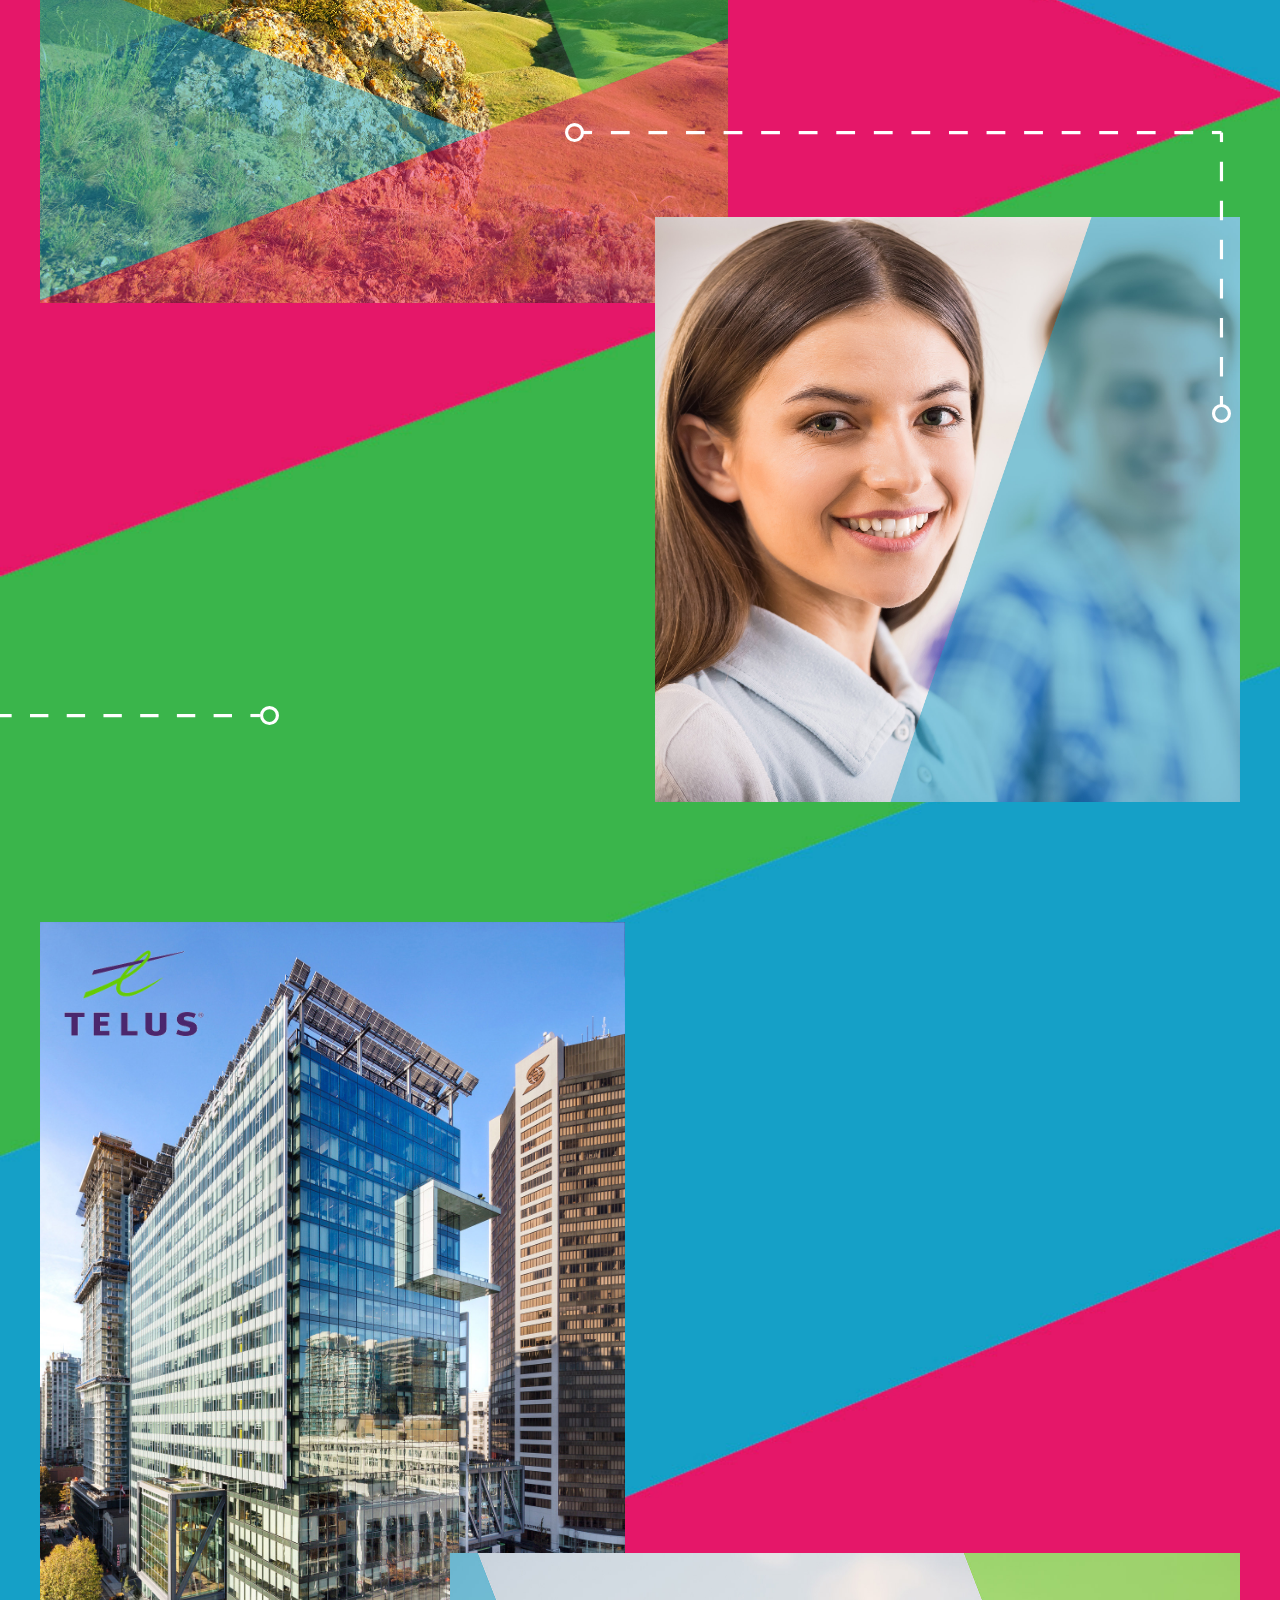
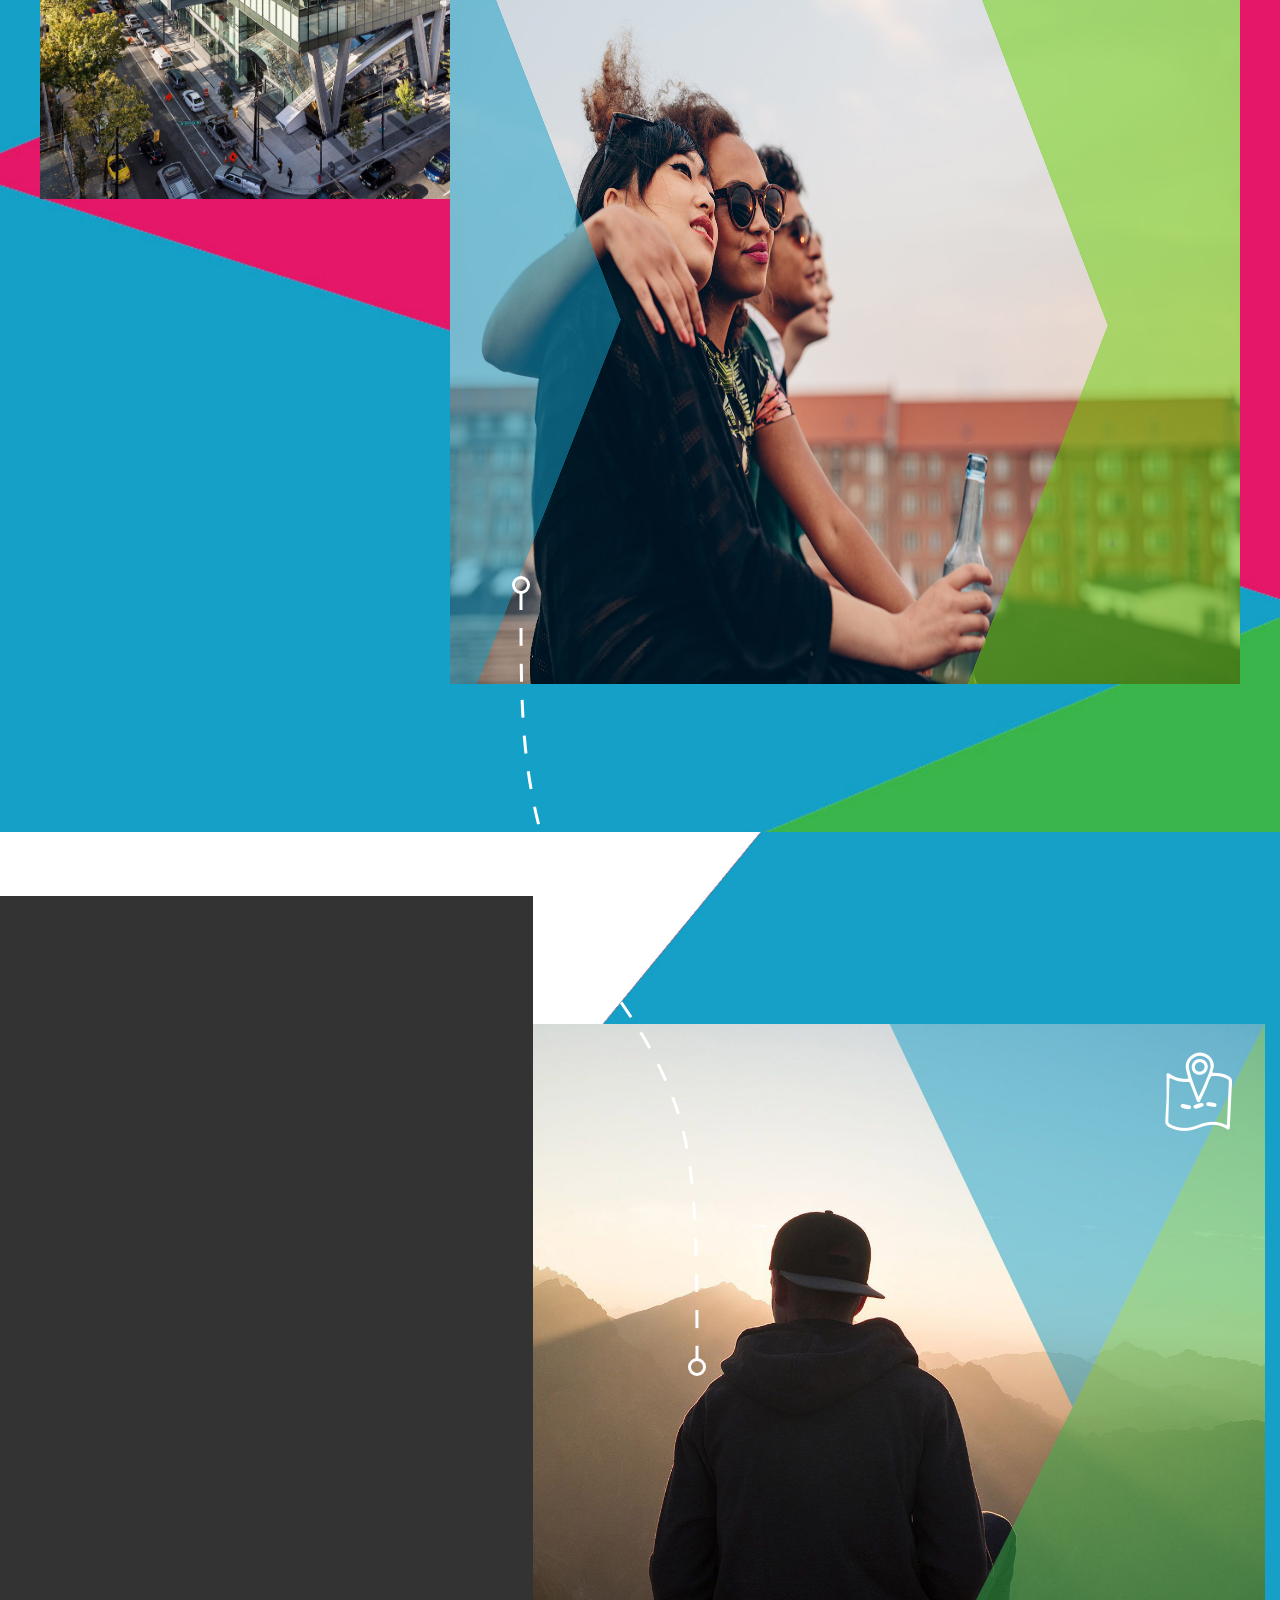
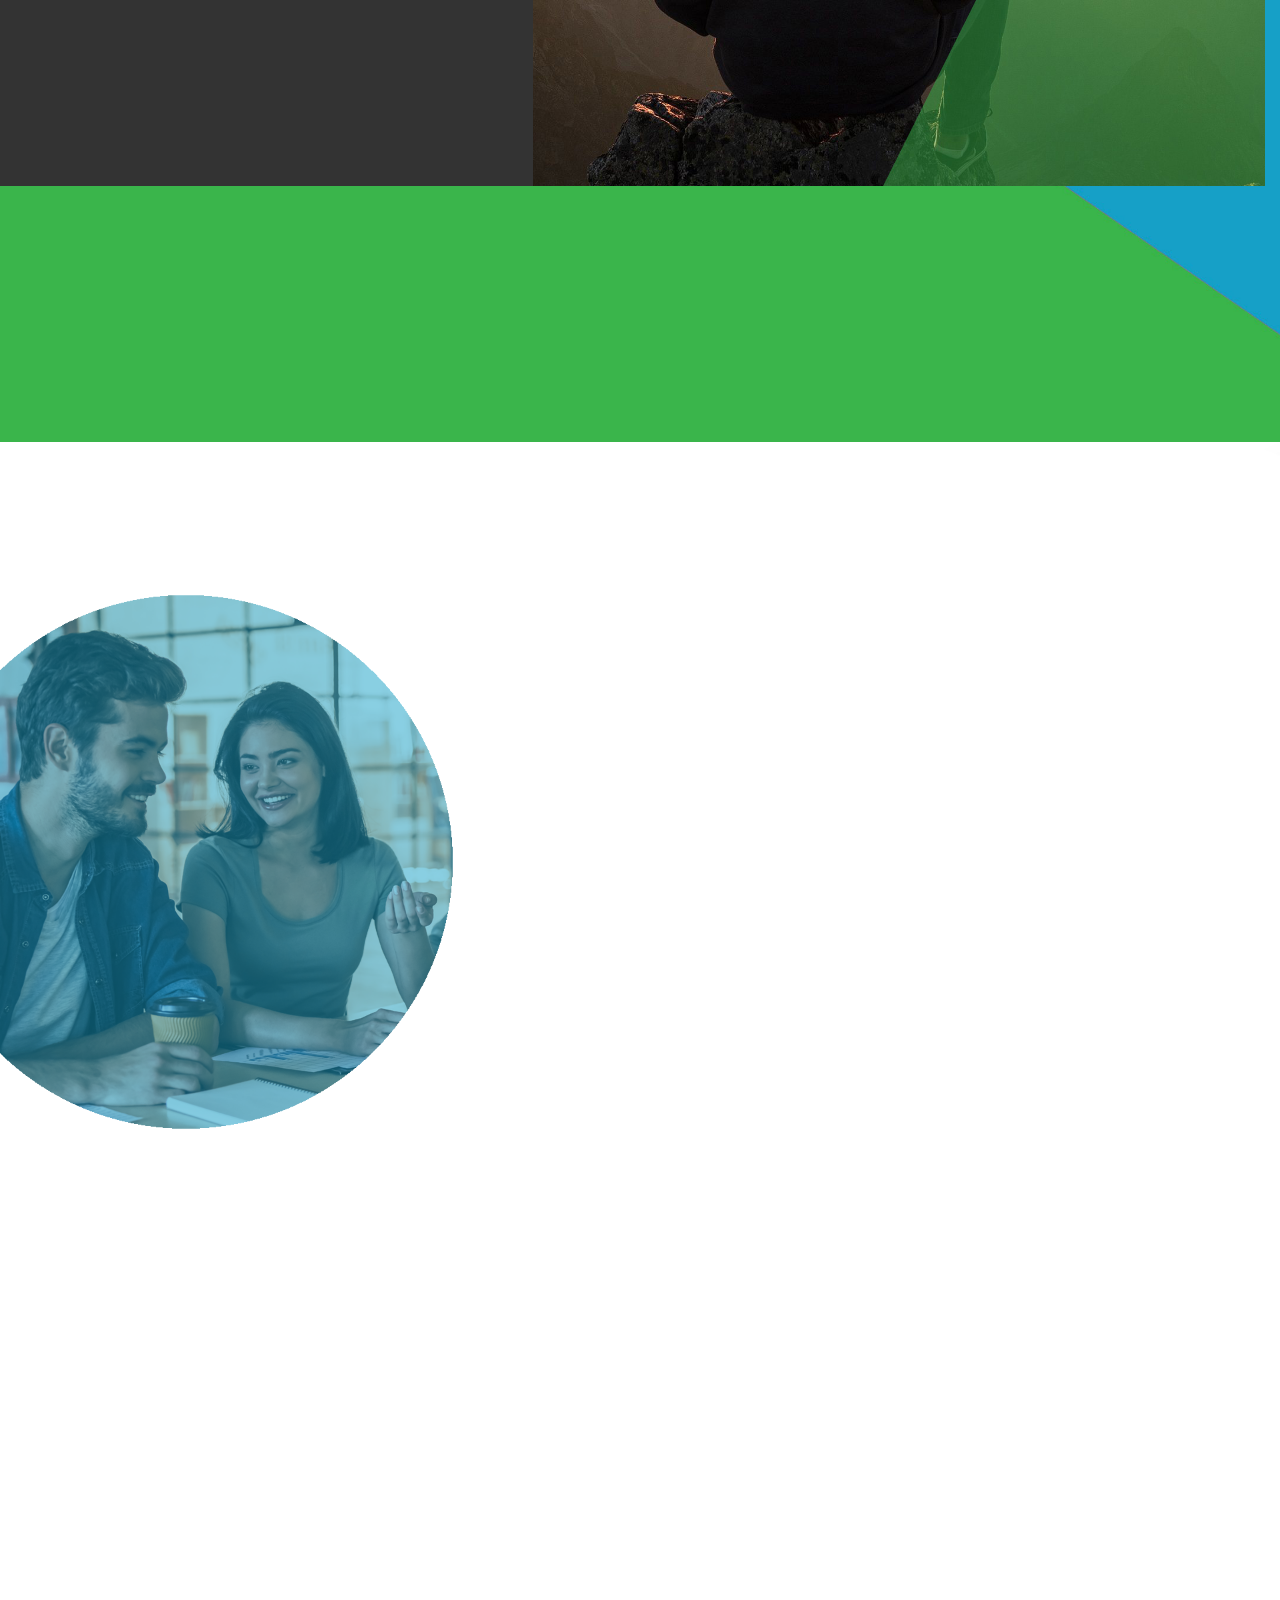
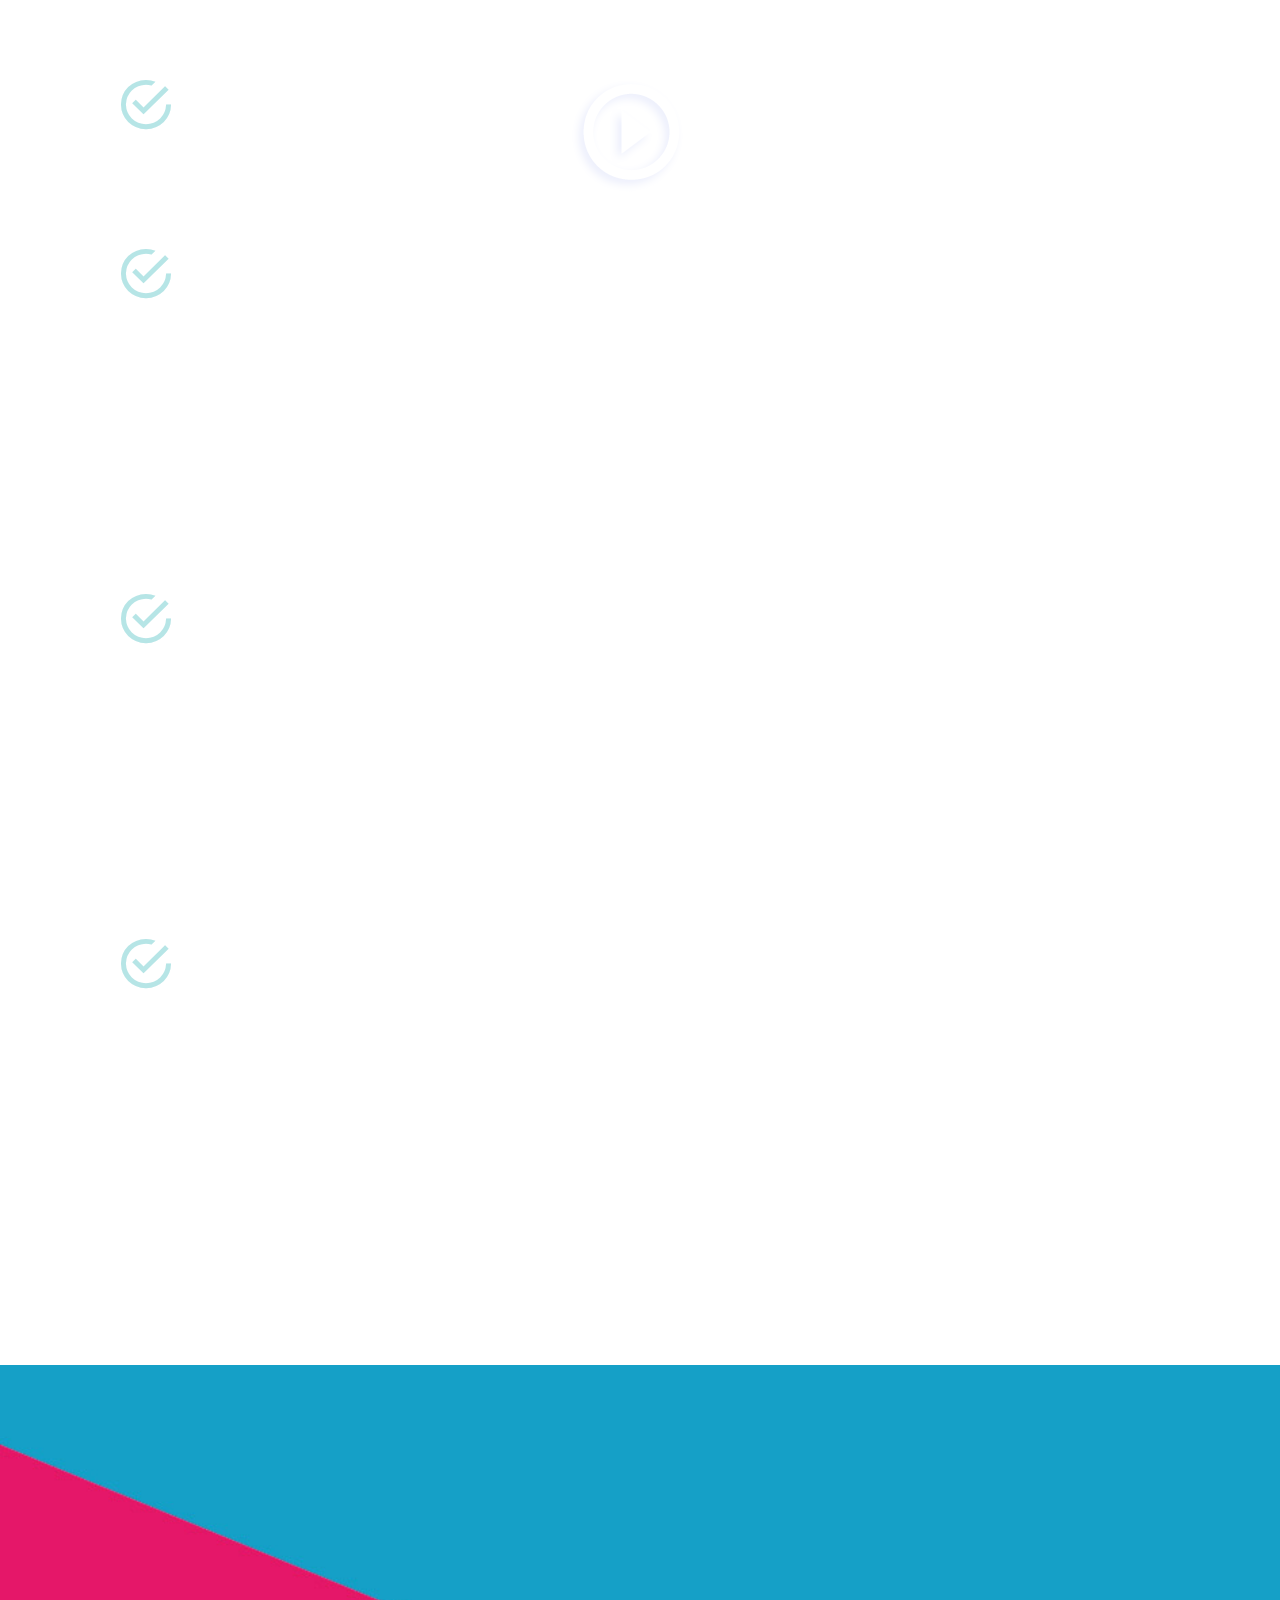
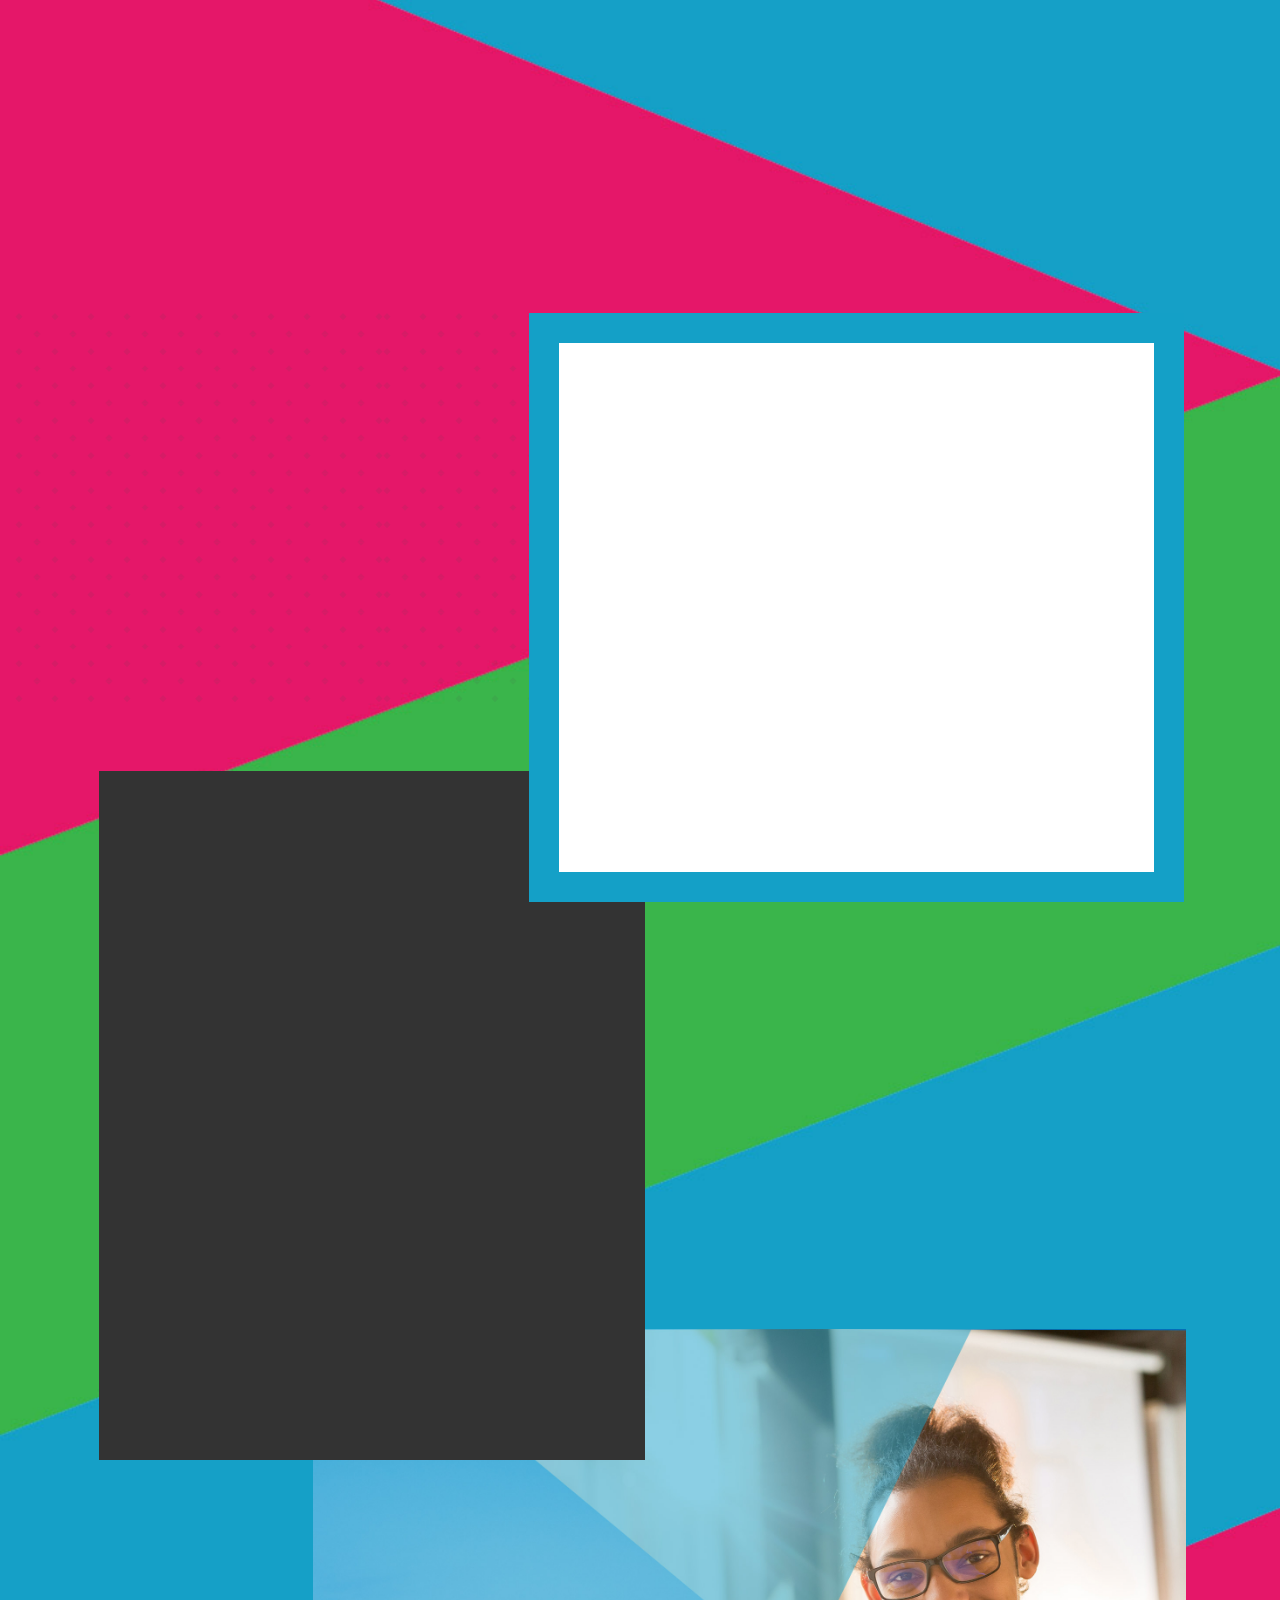
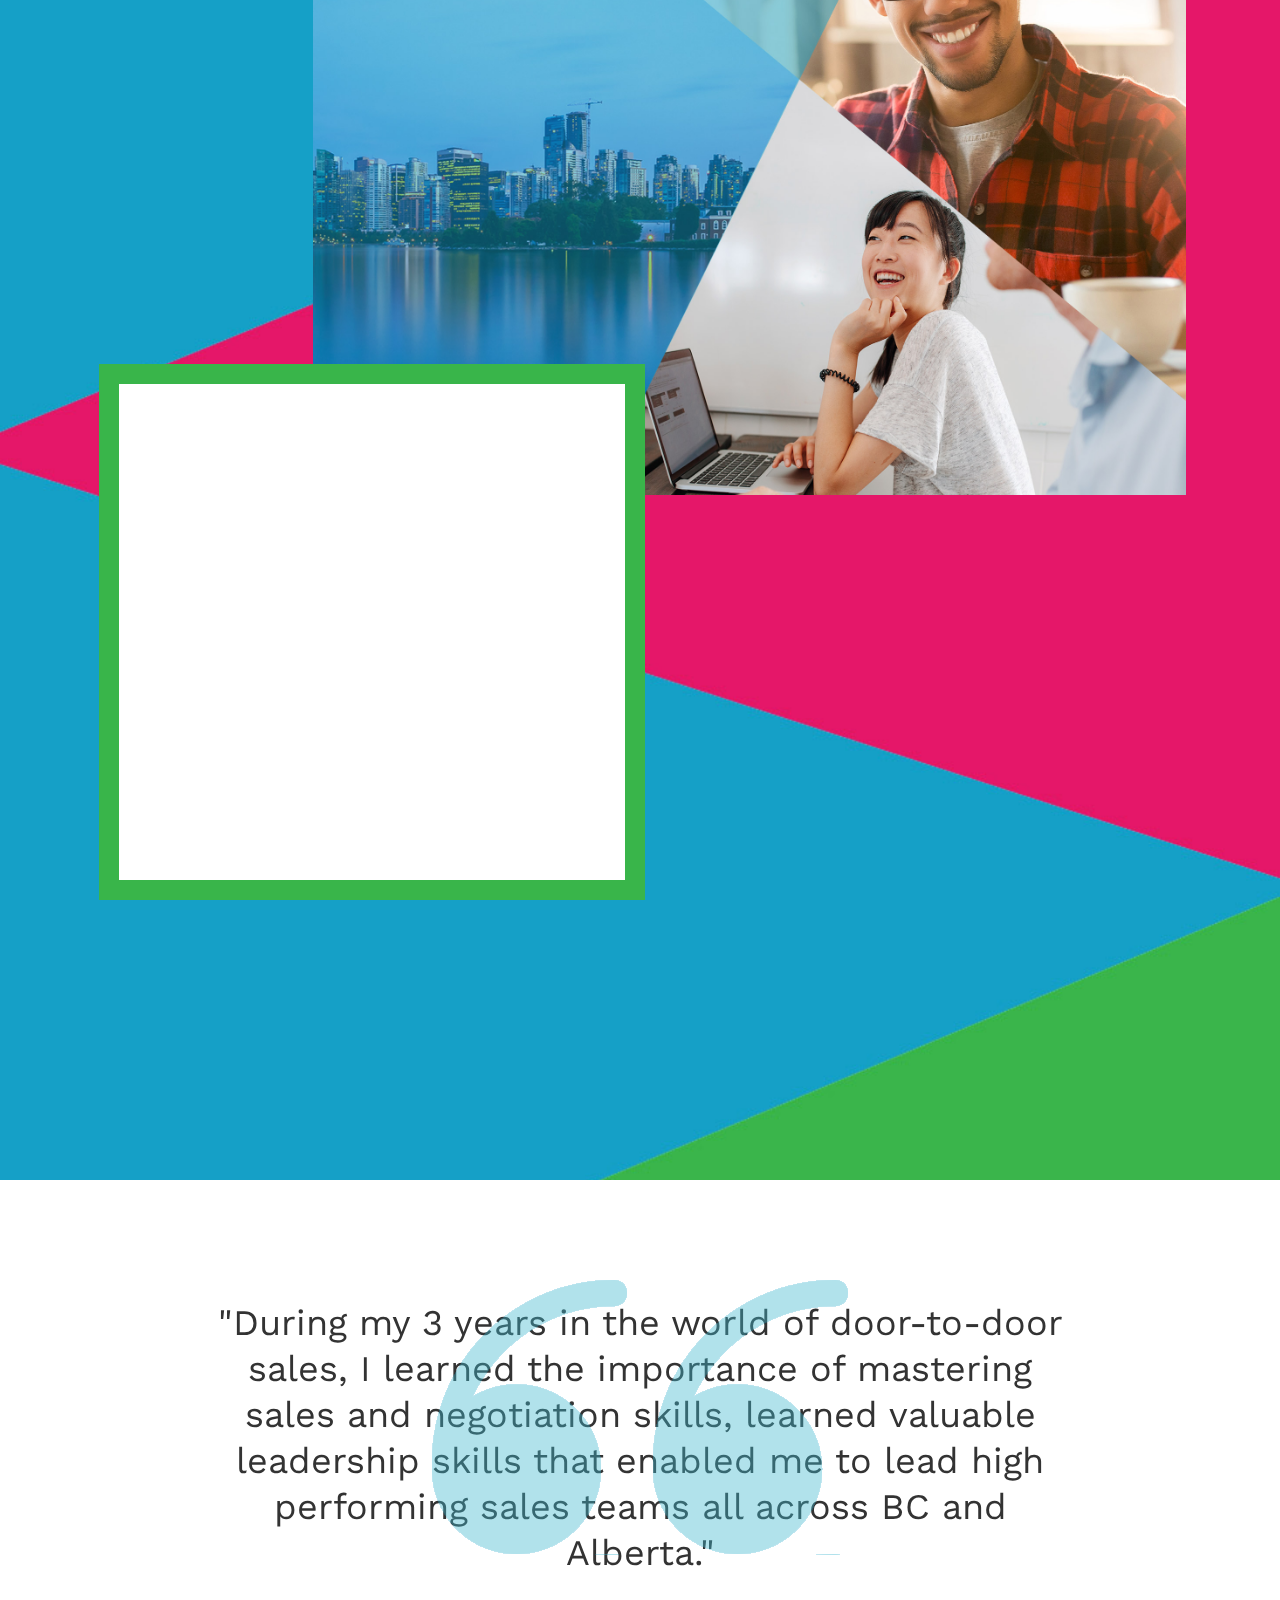
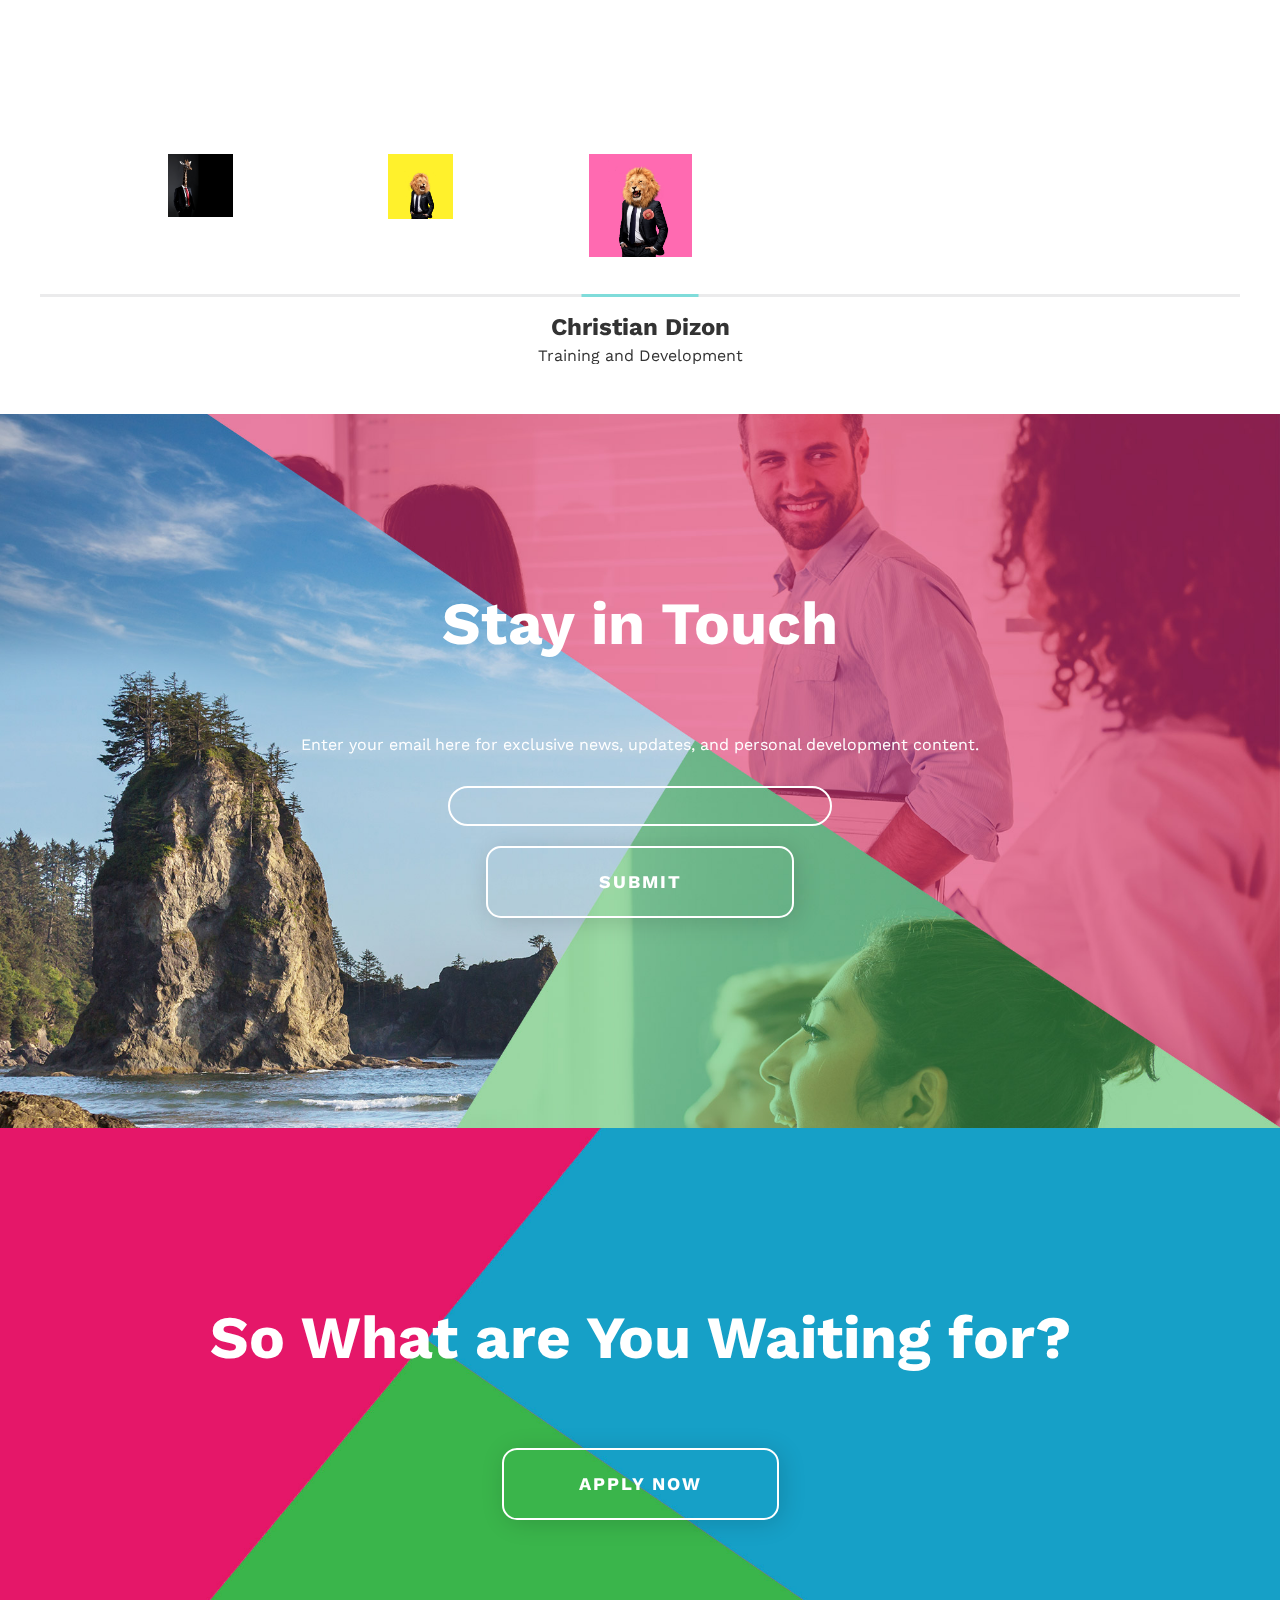
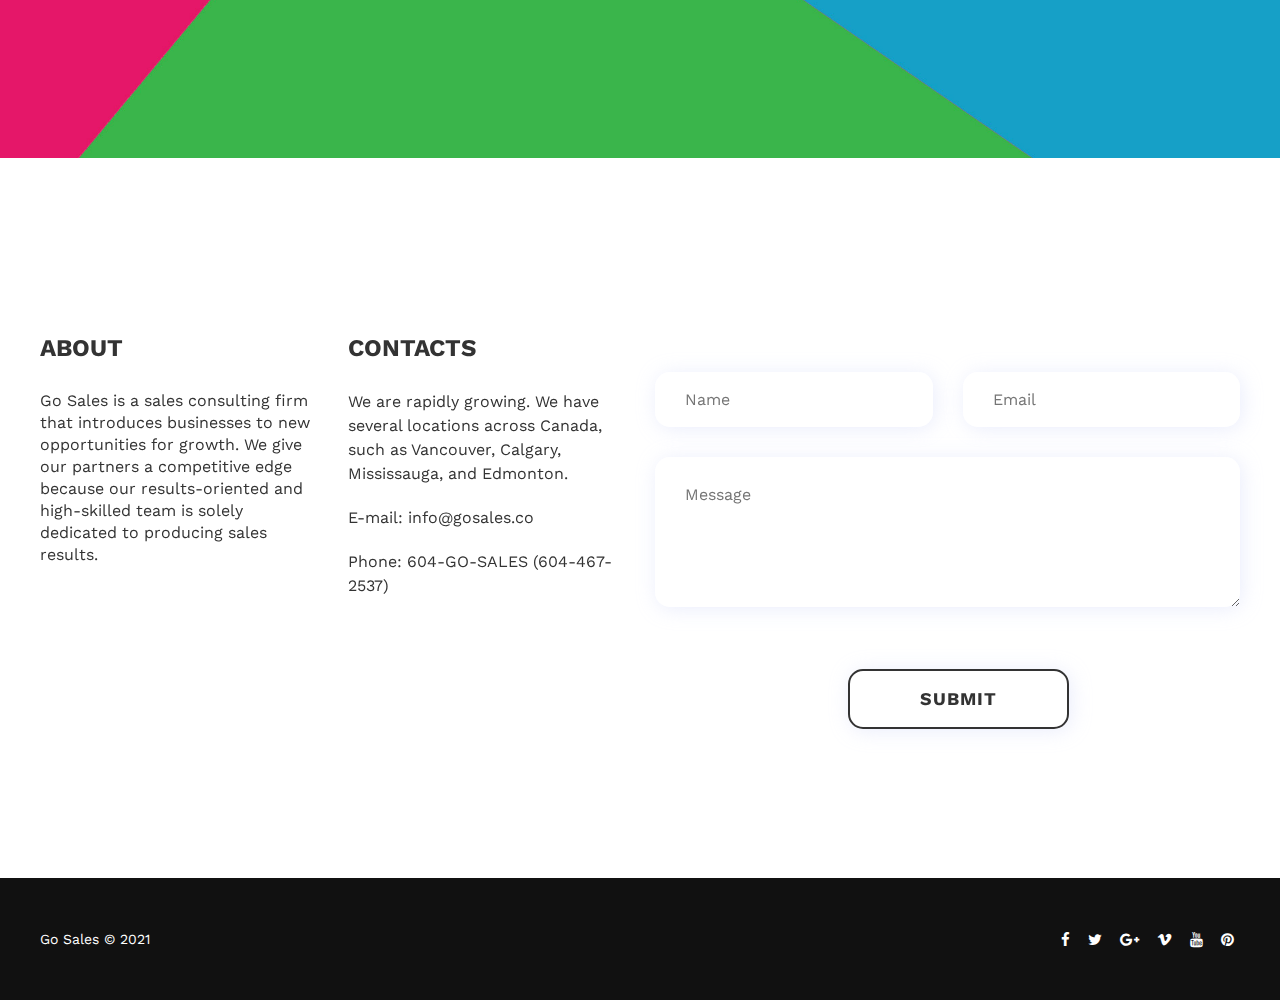
==== commit 1f2df6f5: "added insta blog page" ====
--- a/index.html
+++ b/index.html
@@ -11,7 +11,7 @@
 
   gtag('config', 'G-VZ25NN973Q');
 </script>
-<!-- Global site tag (gtag.js) - Google Analytics March 9, 2022--> <script async src="https://www.googletagmanager.com/gtag/js?id=UA-192986387-1"> </script> <script> window.dataLayer = window.dataLayer || []; function gtag(){dataLayer.push(arguments);} gtag('js', new Date()); gtag('config', 'UA-192986387-1'); </script>
+
 <meta charset="UTF-8" />
 <title>Go Sales</title>
 <link rel="apple-touch-icon" sizes="32x32" href="/images/favicon(3).svg" />
@@ -108,6 +108,7 @@
 						<ul>
 					<li><a href="careers.html" title="">Careers</a></li>
 					<li><a href="about.html" title="">About Us</a></li>
+					<li><a href="blog.html" title="">What's New</a></li>
 					<!-- <li><a href="#pricing" title="">Our Stories</a></li>
 					<li><a href="#testimonial" title="">Blog</a></li> -->
 					<li><a href="https://goapply.careers" title="">Go Apply</a></li>
@@ -123,6 +124,7 @@
 				<ul>
 					<li><a href="careers.html" title="">Careers</a></li>
 					<li><a href="about.html" title="">About Us</a></li>
+					<li><a href="blog.html" title="">What's New</a></li>
 					<!-- <li><a href="#pricing" title="">Our Stories</a></li>
 					<li><a href="#testimonial" title="">Blog</a></li> -->
 					<li><a href="https://goapply.careers" title="">Go Apply</a></li>
--- a/css/style.css
+++ b/css/style.css
@@ -738,7 +738,7 @@
 nav {
   float: right;
   padding-top: 13px;
-  margin-right: 10%;
+  margin-right: 5%;
 }
 nav ul li {
   display: inline-block;
@@ -2155,6 +2155,14 @@
   font-weight: 600;
   font-size: 1rem;
 }
+
+/*----BLOG PAGE----*/
+
+.instagramfeed {
+  margin-top: 15%;
+  width: 100%;
+}
+
 /* ================== FOOTER =============== */
 
 footer {
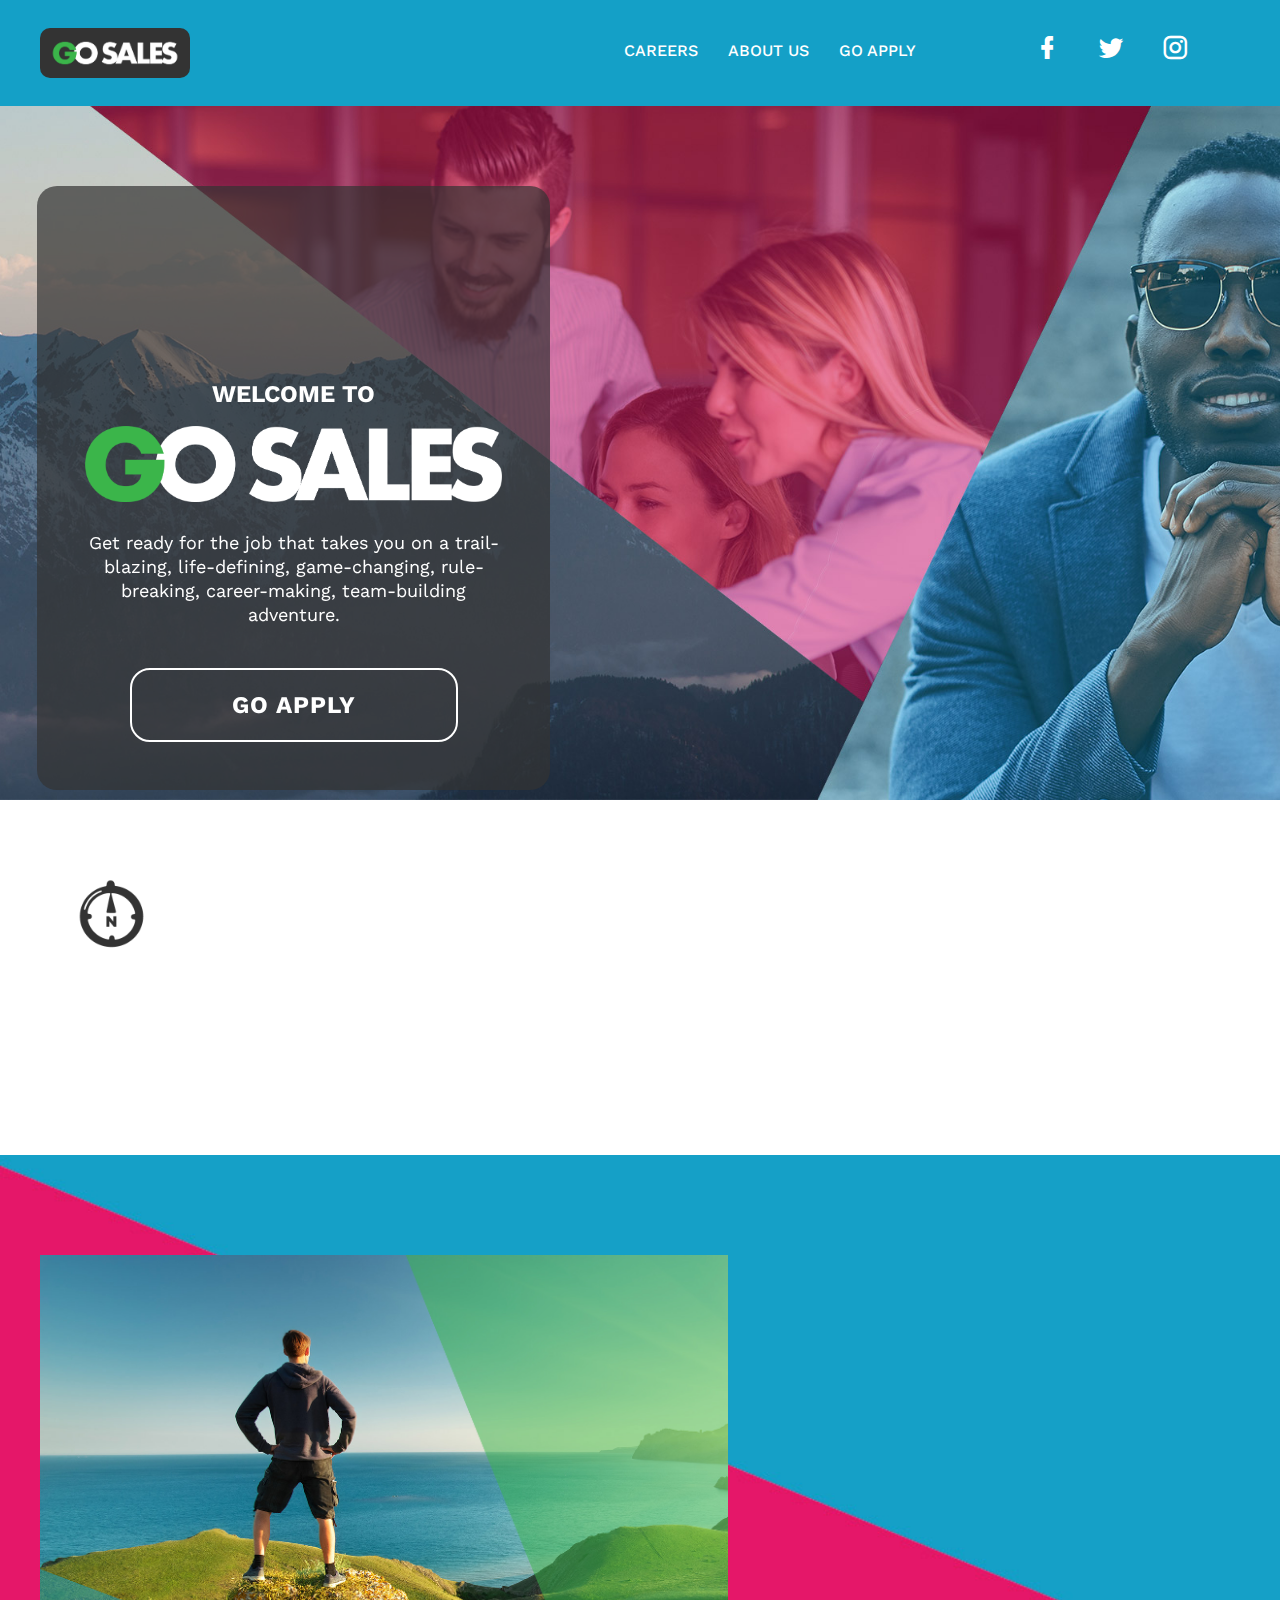
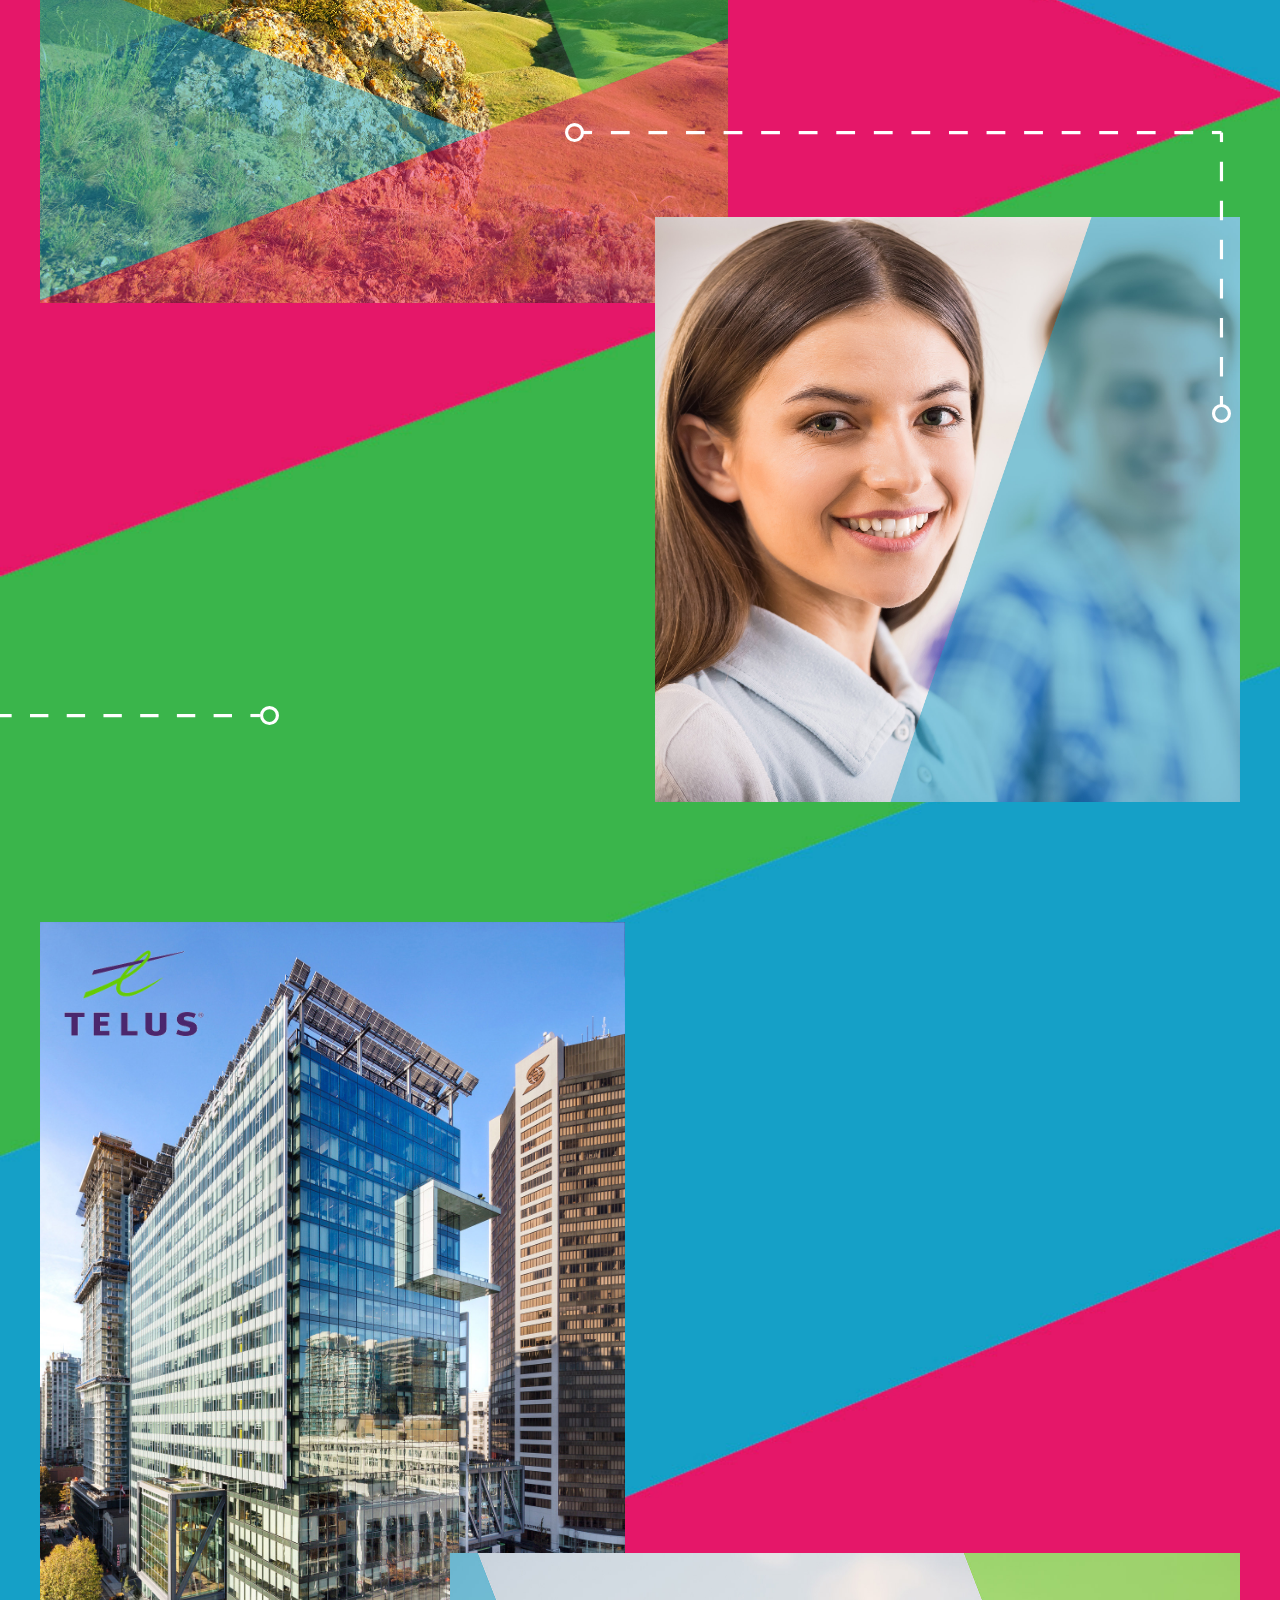
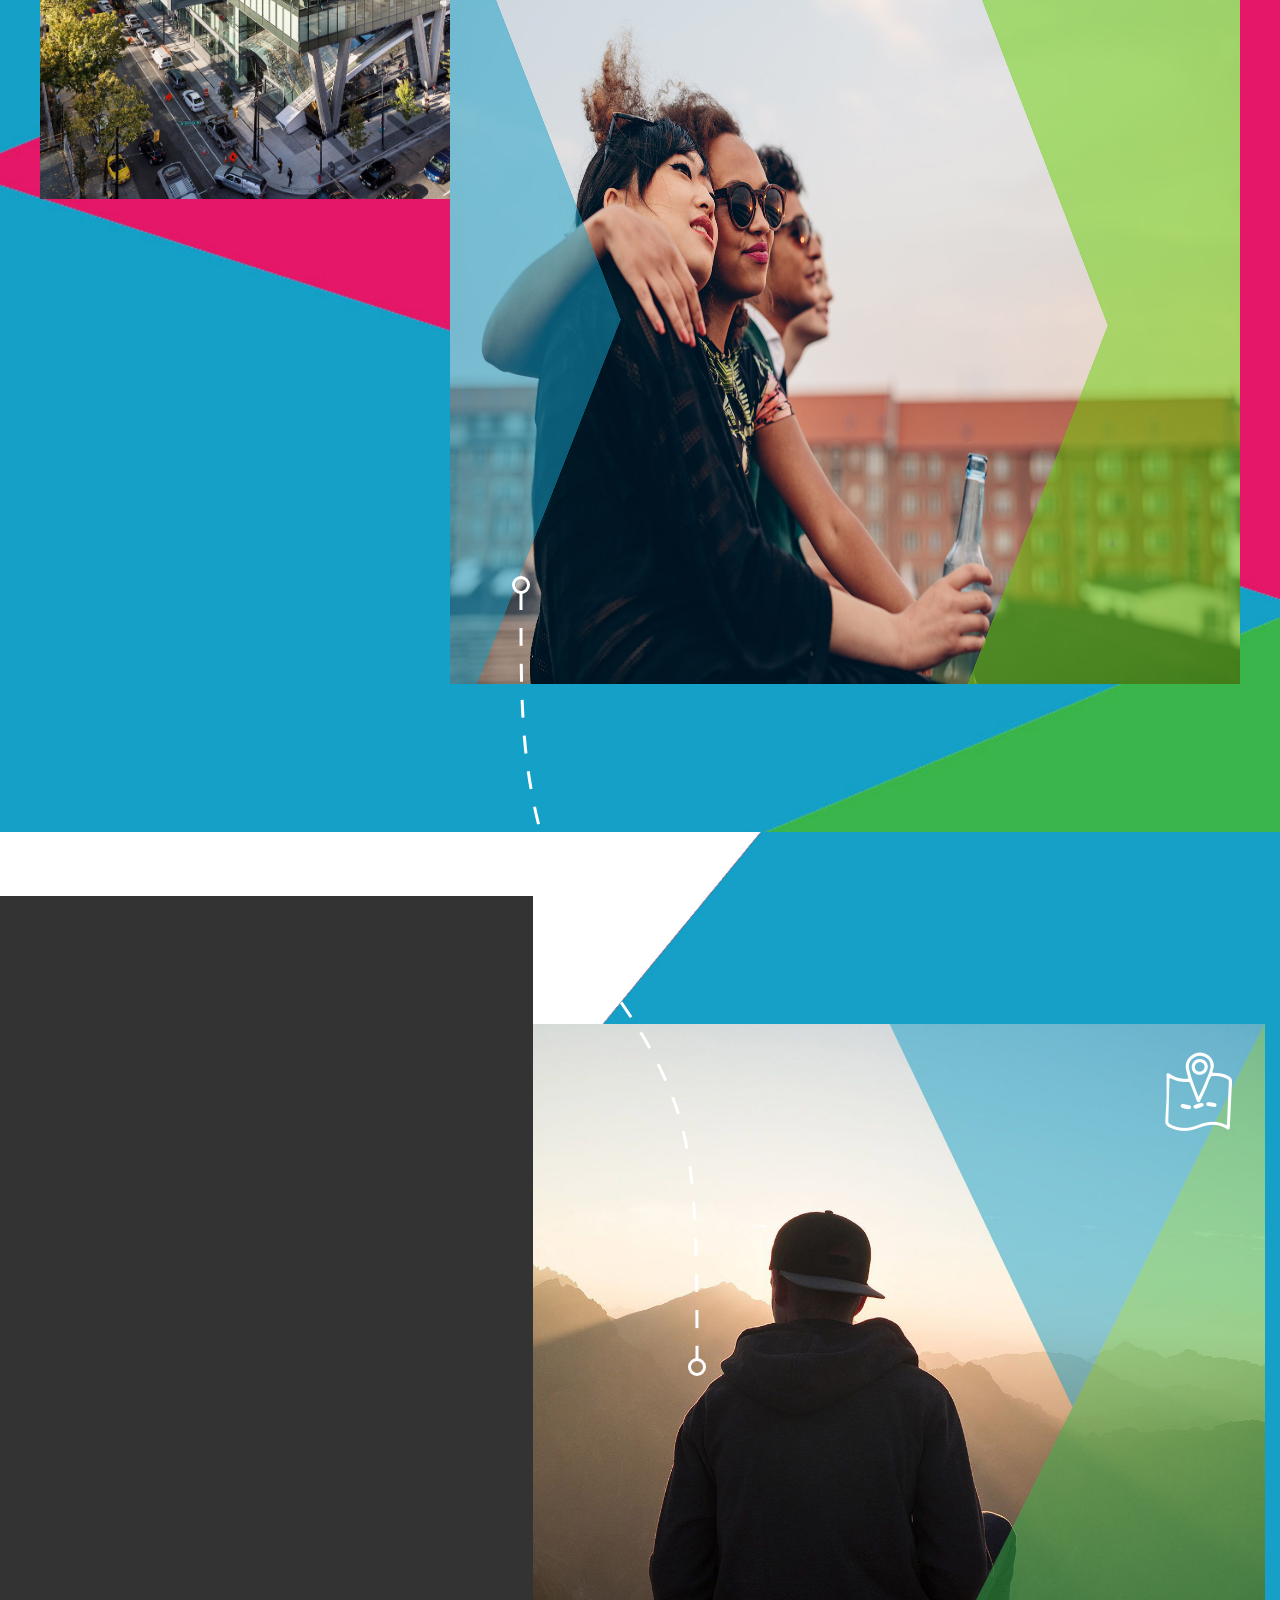
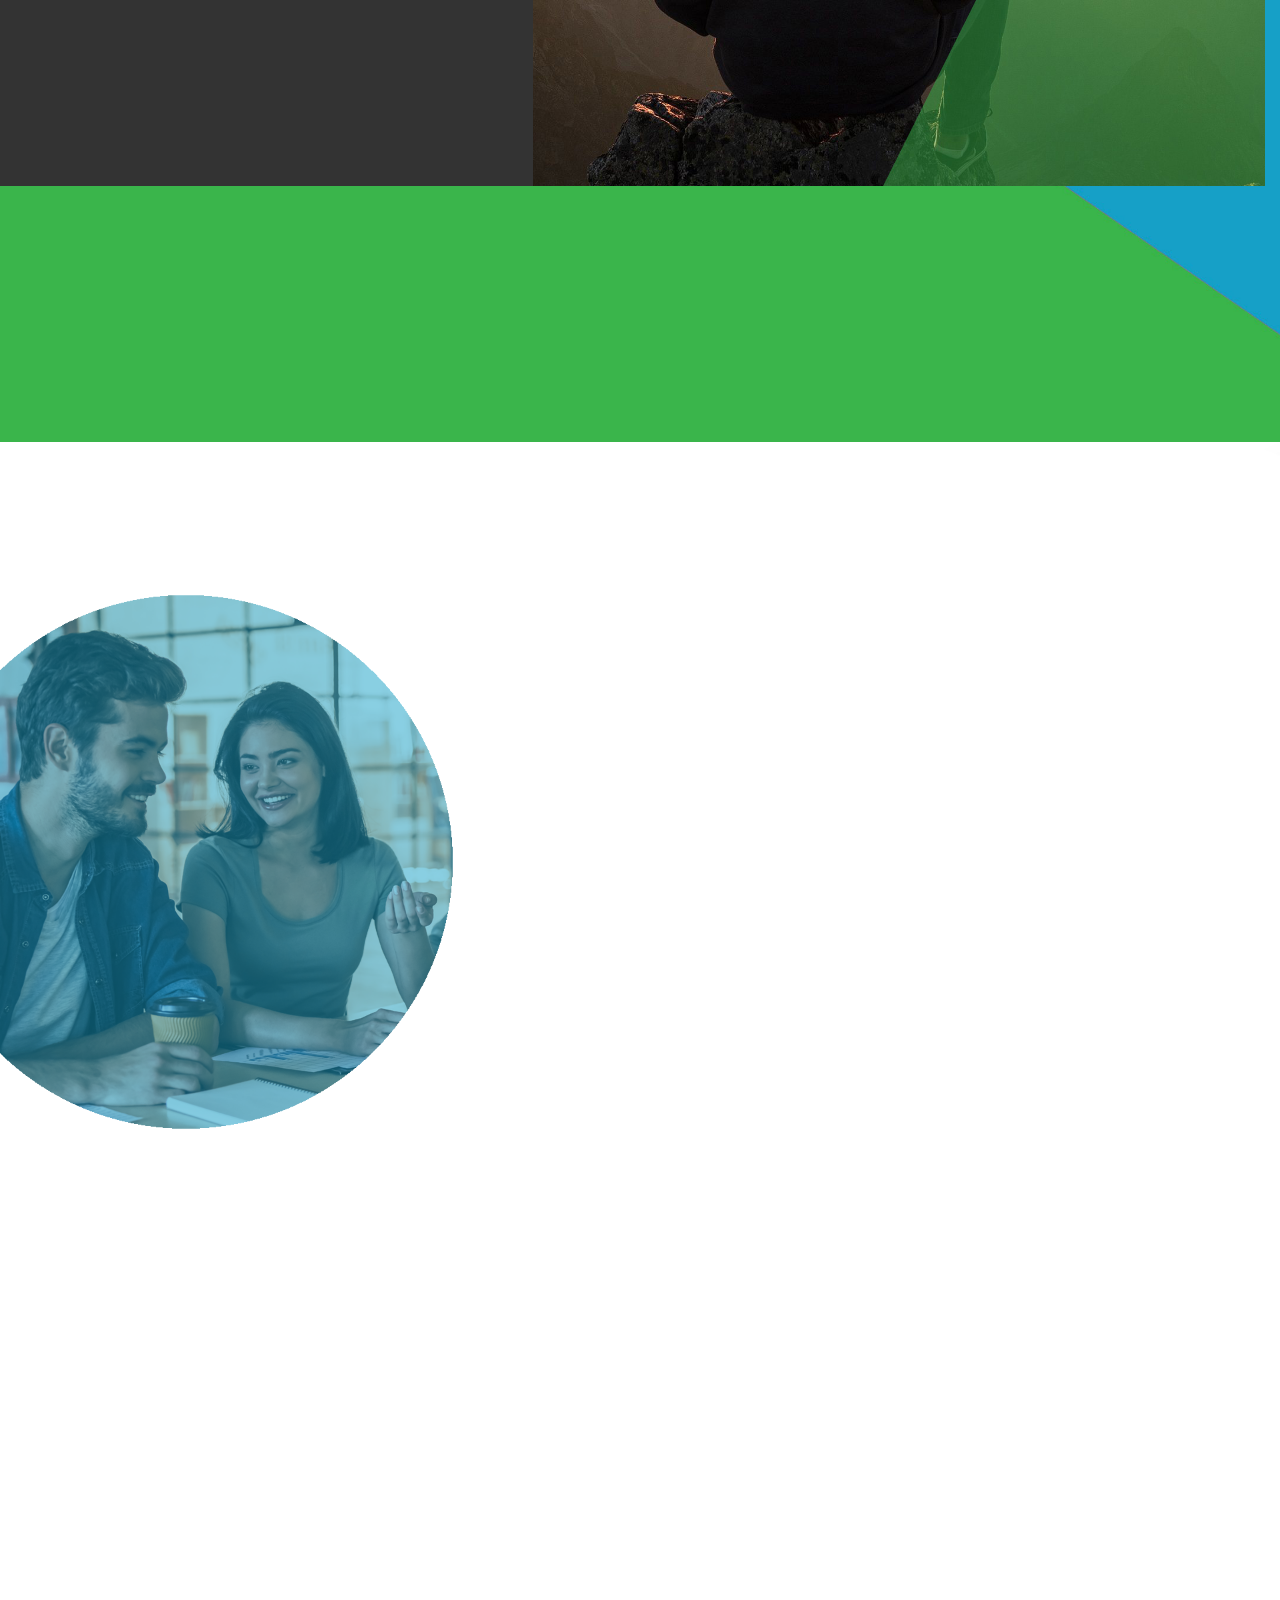
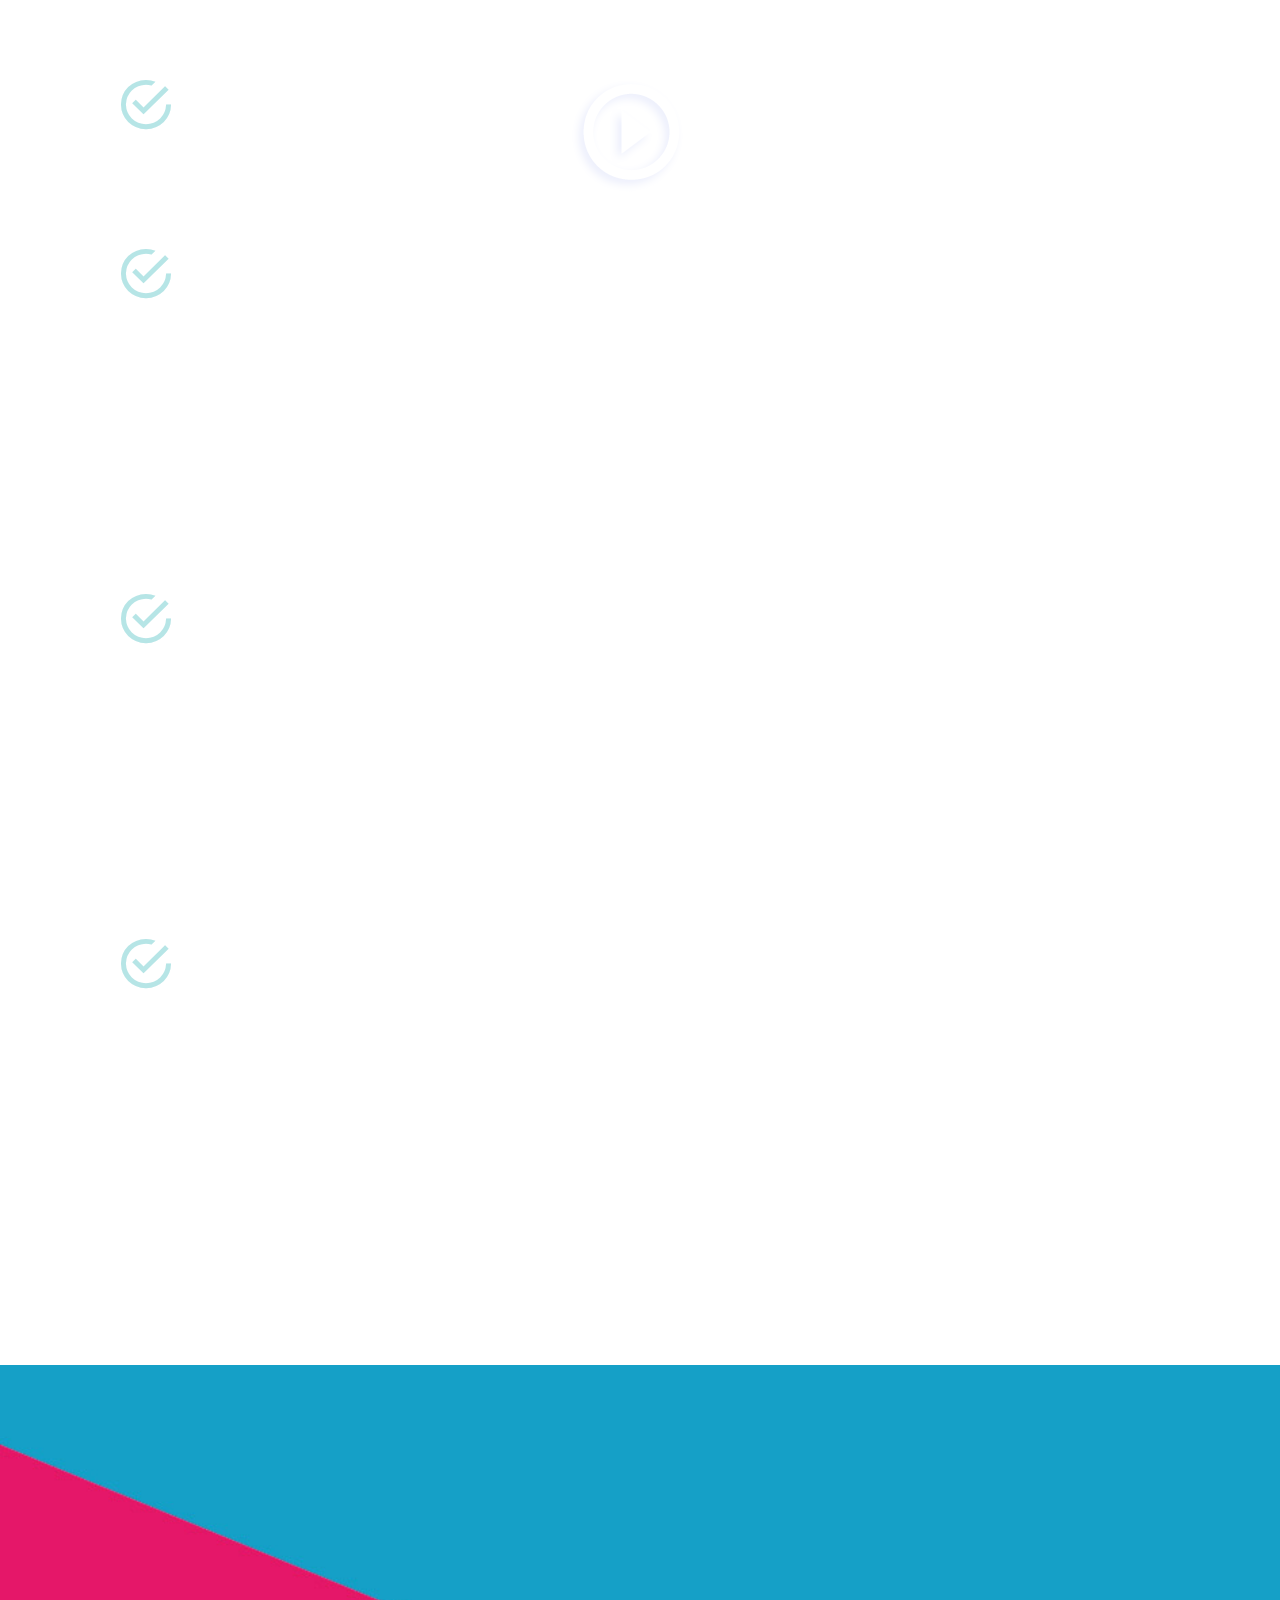
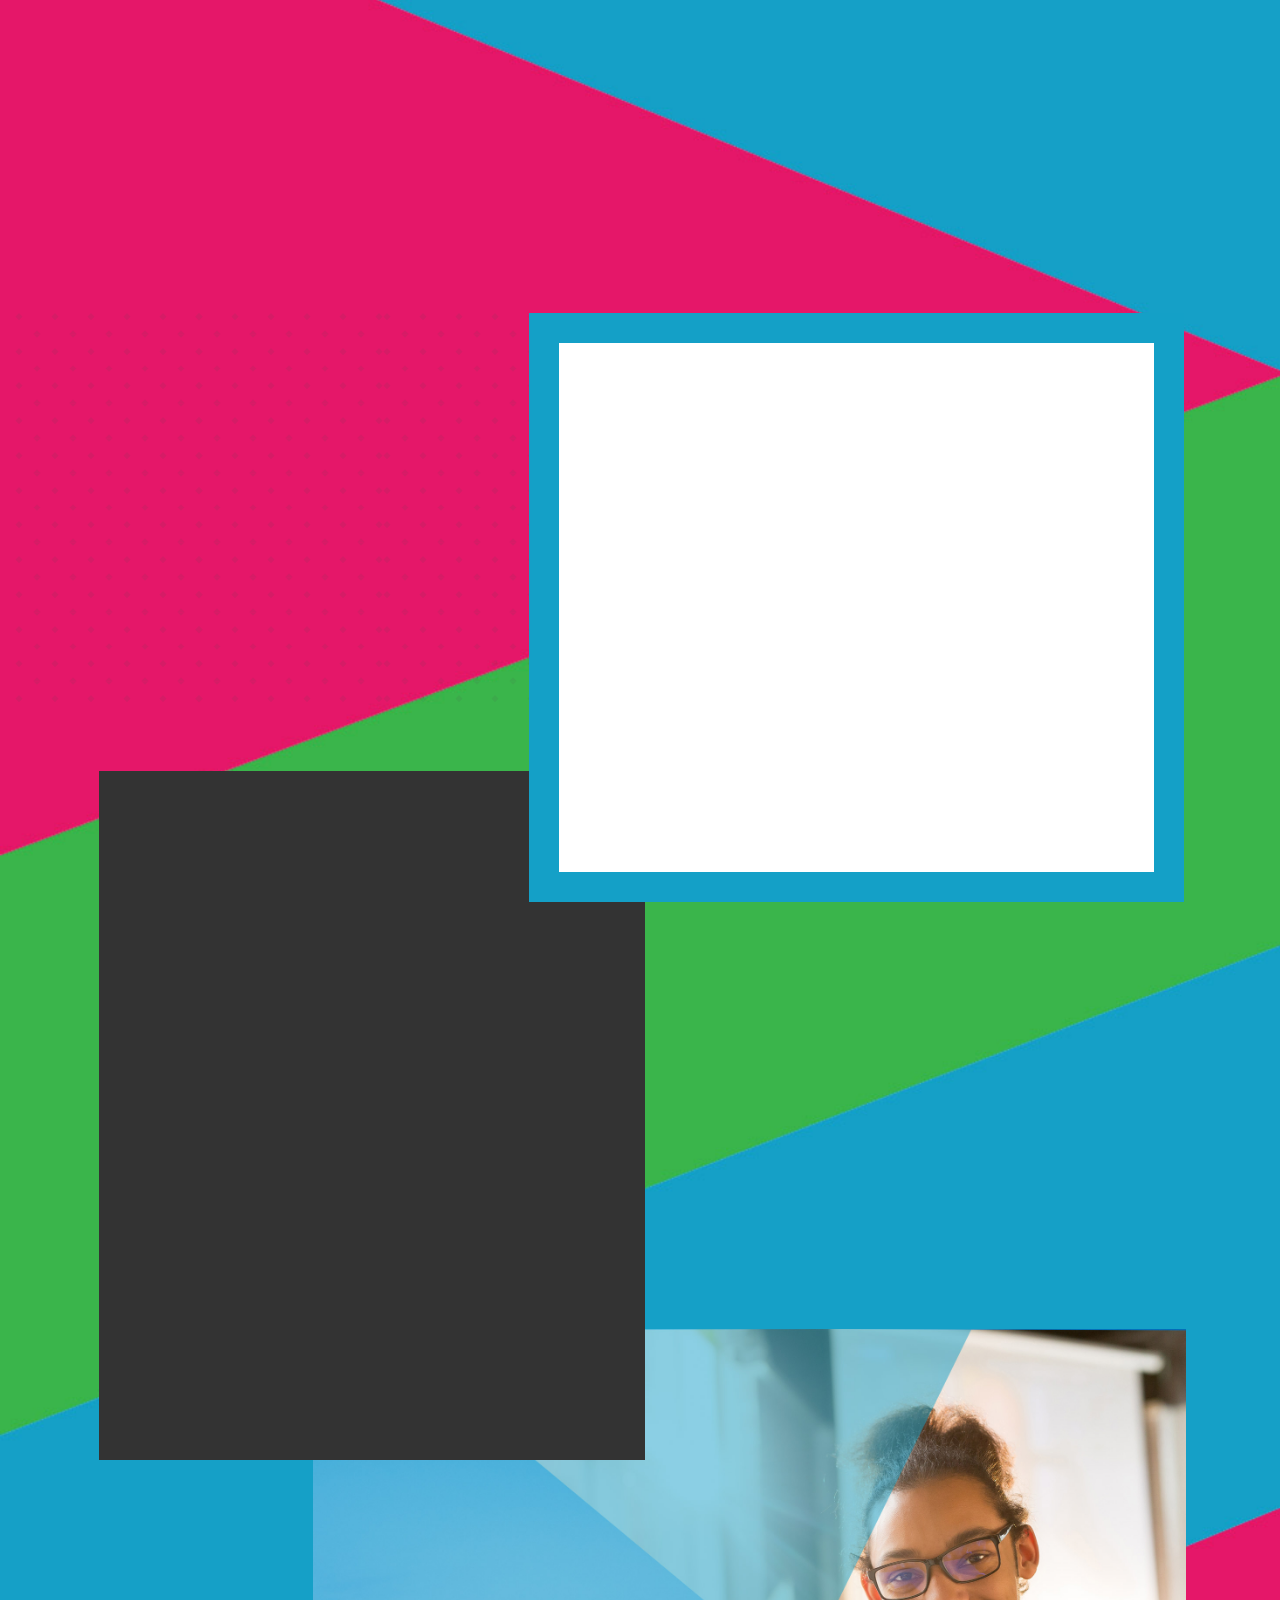
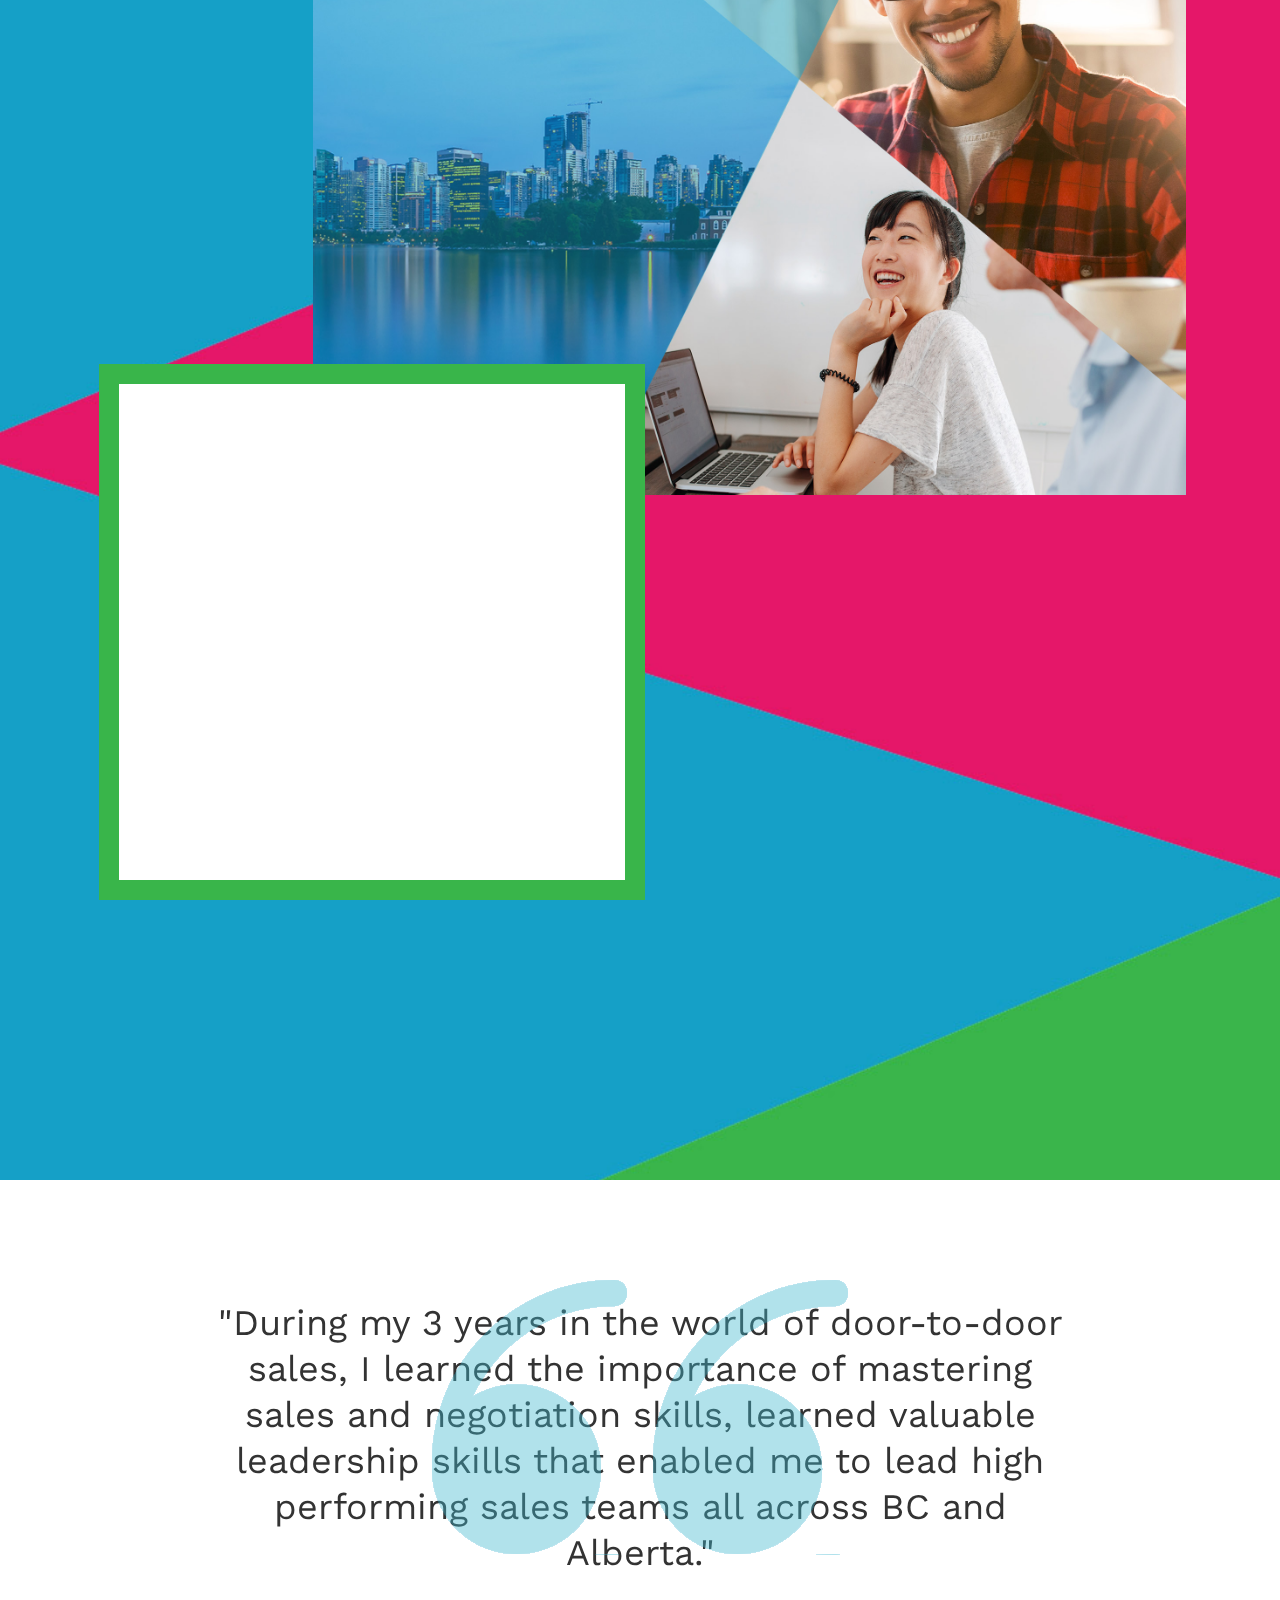
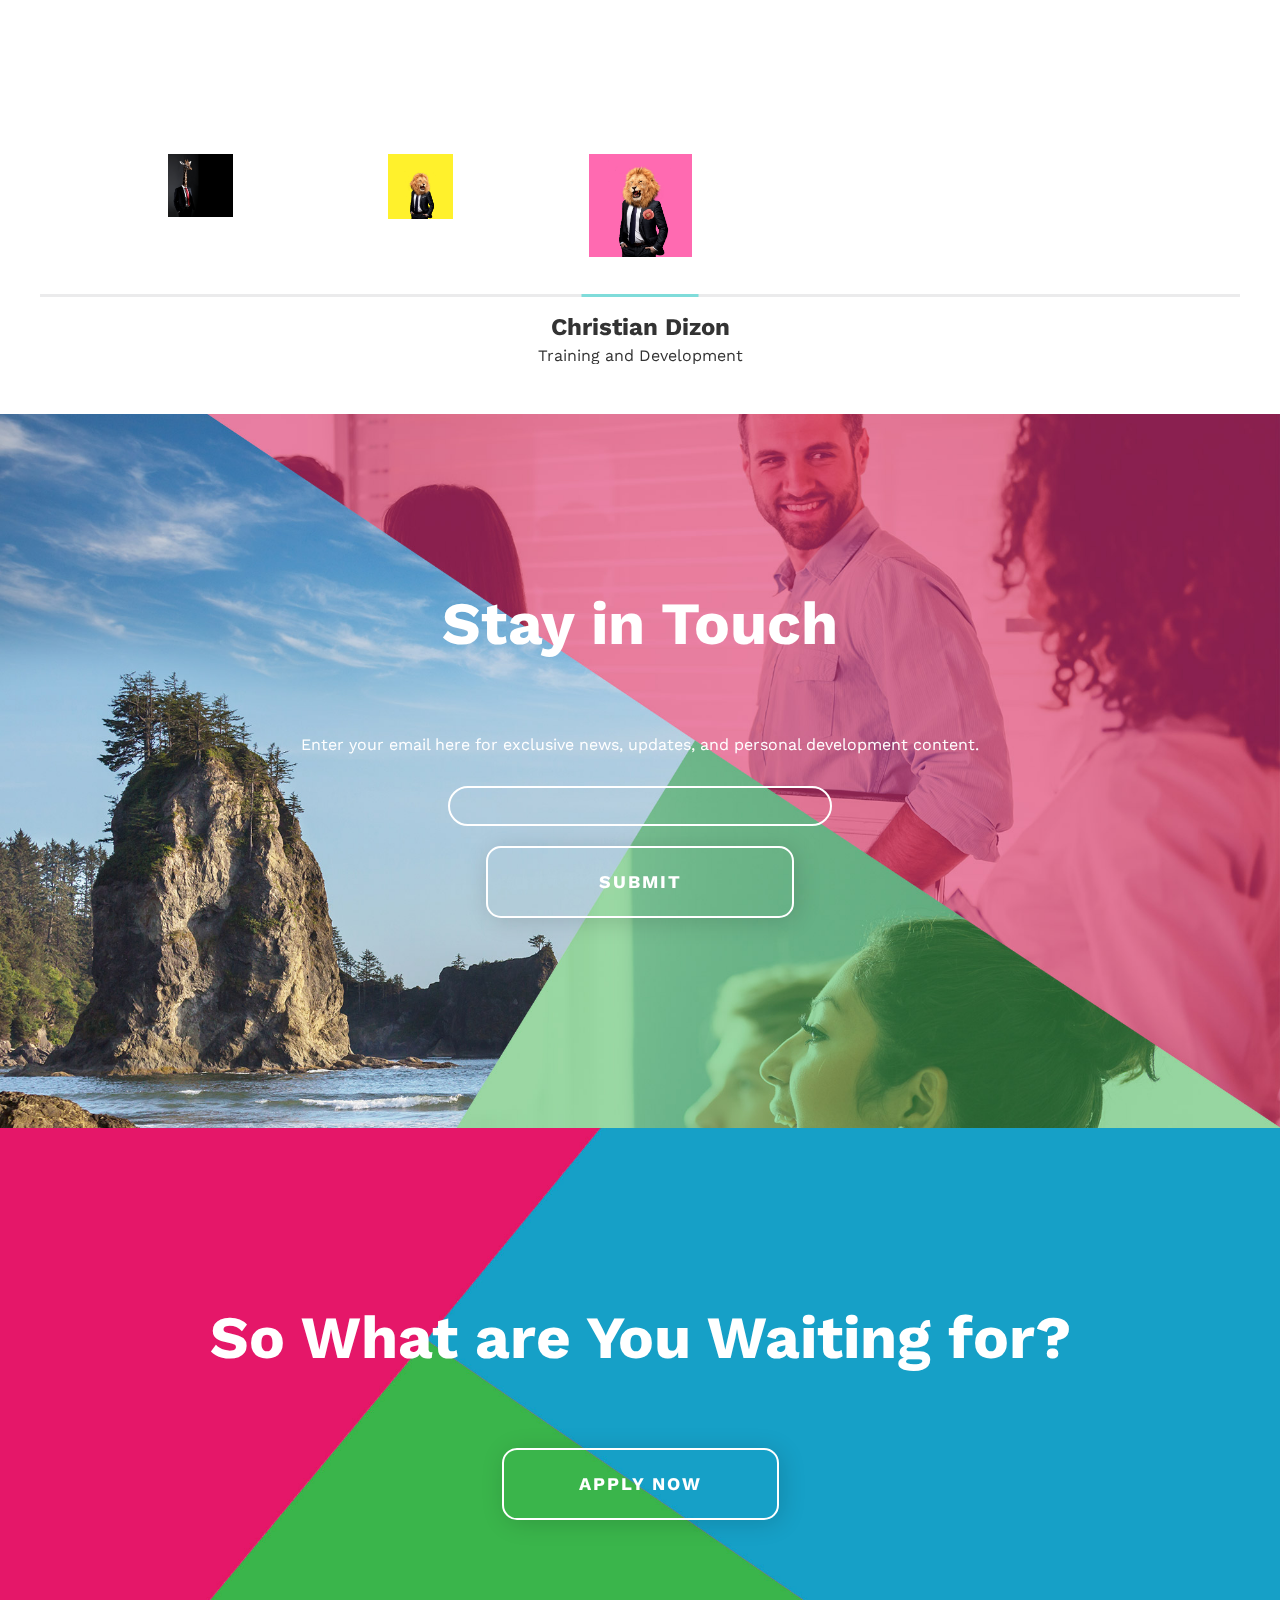
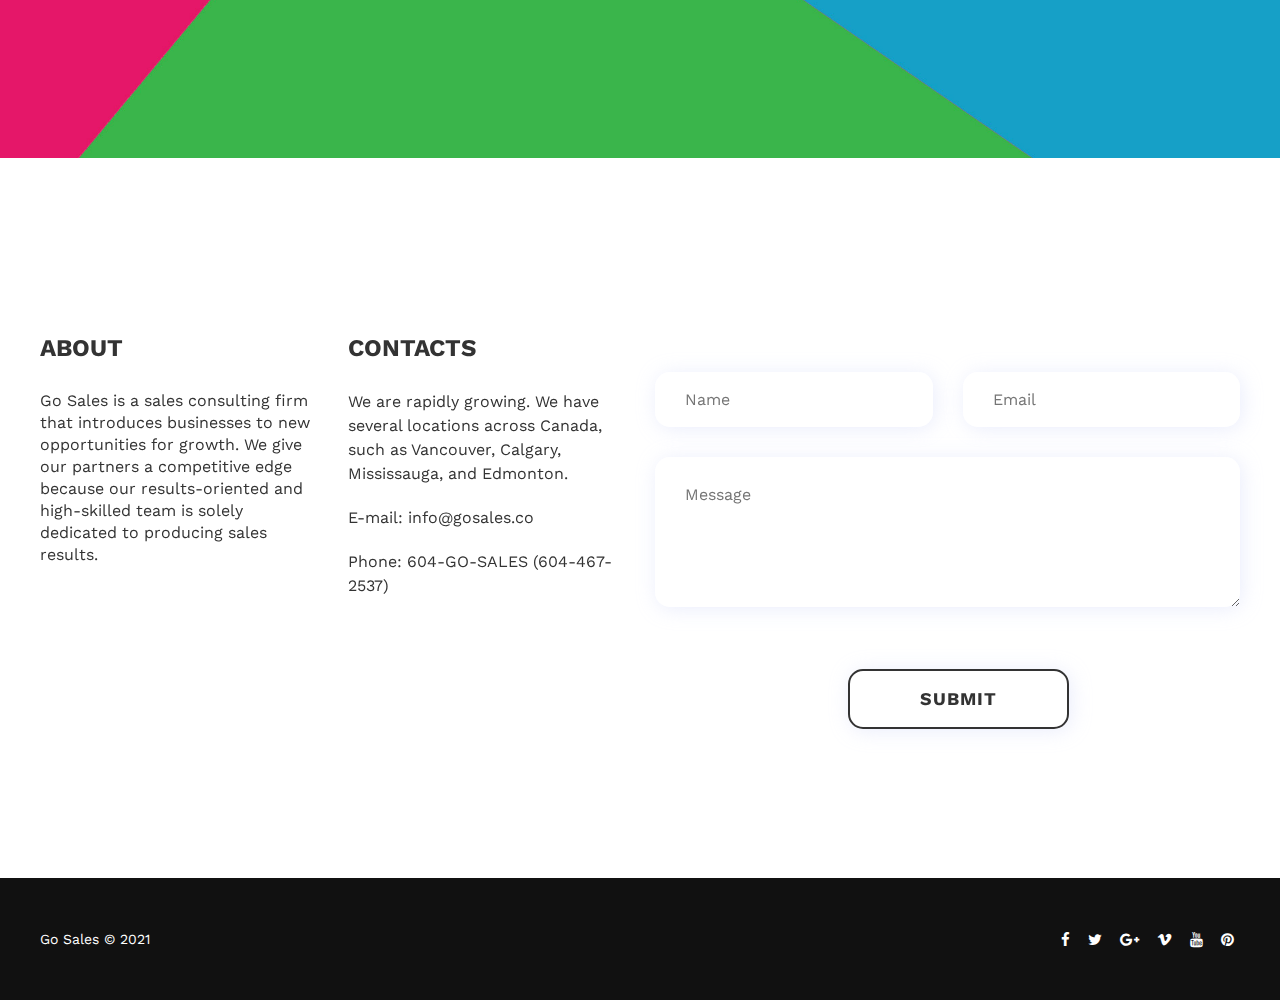
==== commit d6fe9006: "removed rss.app page" ====
--- a/index.html
+++ b/index.html
@@ -108,7 +108,7 @@
 						<ul>
 					<li><a href="careers.html" title="">Careers</a></li>
 					<li><a href="about.html" title="">About Us</a></li>
-					<li><a href="blog.html" title="">What's New</a></li>
+					<!-- <li><a href="blog.html" title="">What's New</a></li> -->
 					<!-- <li><a href="#pricing" title="">Our Stories</a></li>
 					<li><a href="#testimonial" title="">Blog</a></li> -->
 					<li><a href="https://goapply.careers" title="">Go Apply</a></li>
@@ -124,7 +124,7 @@
 				<ul>
 					<li><a href="careers.html" title="">Careers</a></li>
 					<li><a href="about.html" title="">About Us</a></li>
-					<li><a href="blog.html" title="">What's New</a></li>
+					<!-- <li><a href="blog.html" title="">What's New</a></li> -->
 					<!-- <li><a href="#pricing" title="">Our Stories</a></li>
 					<li><a href="#testimonial" title="">Blog</a></li> -->
 					<li><a href="https://goapply.careers" title="">Go Apply</a></li>
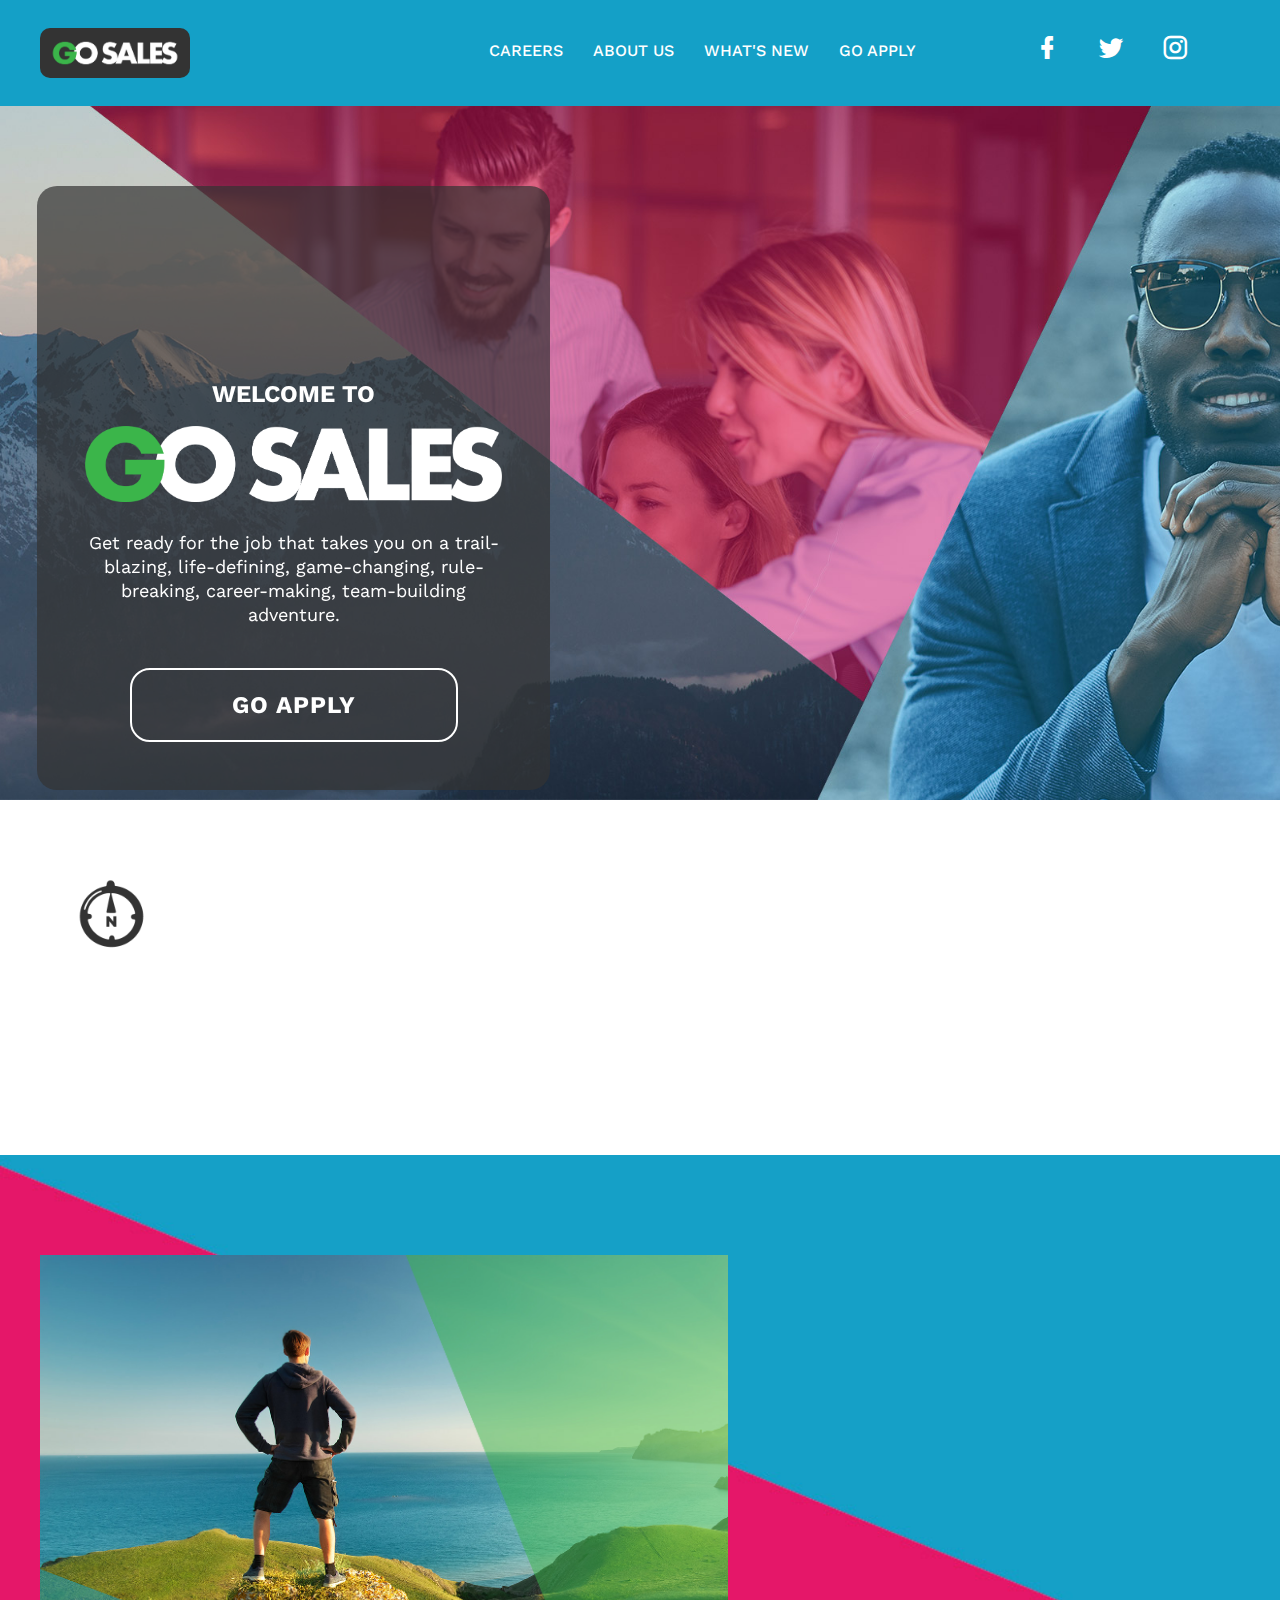
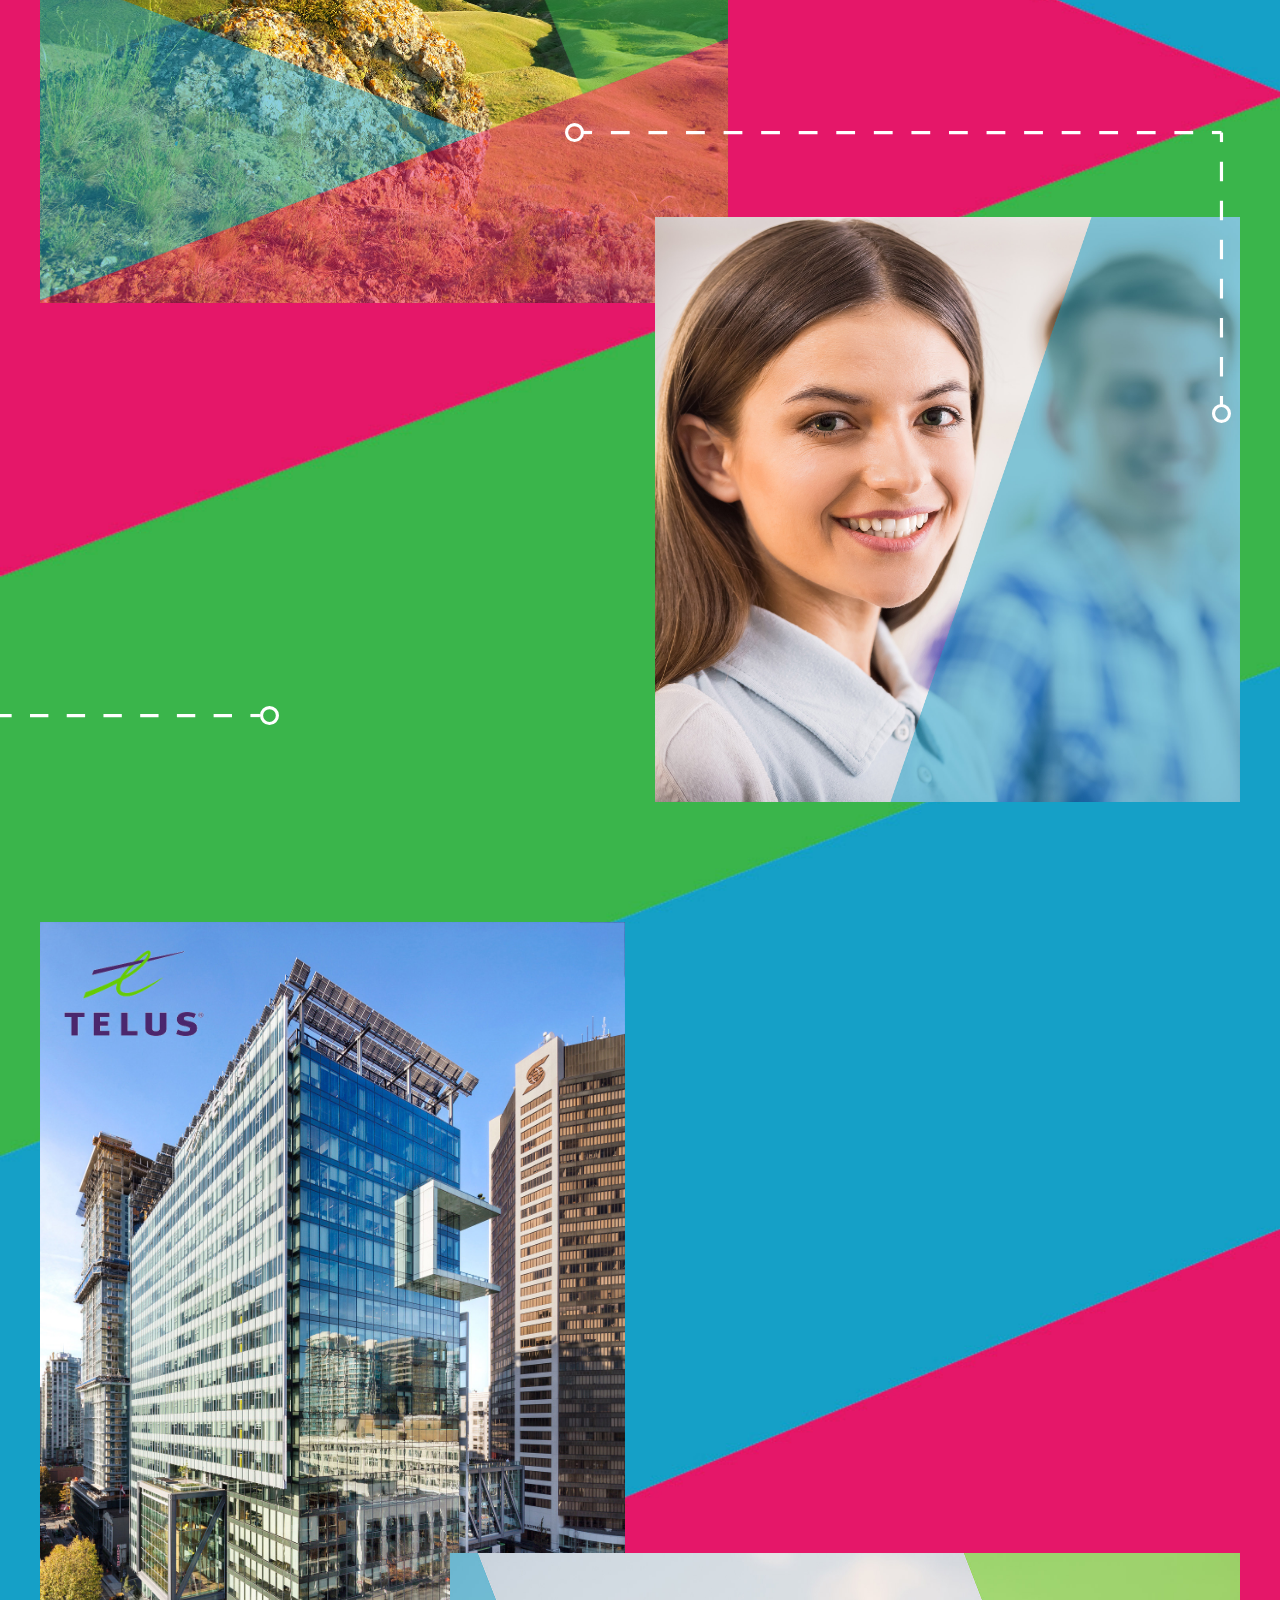
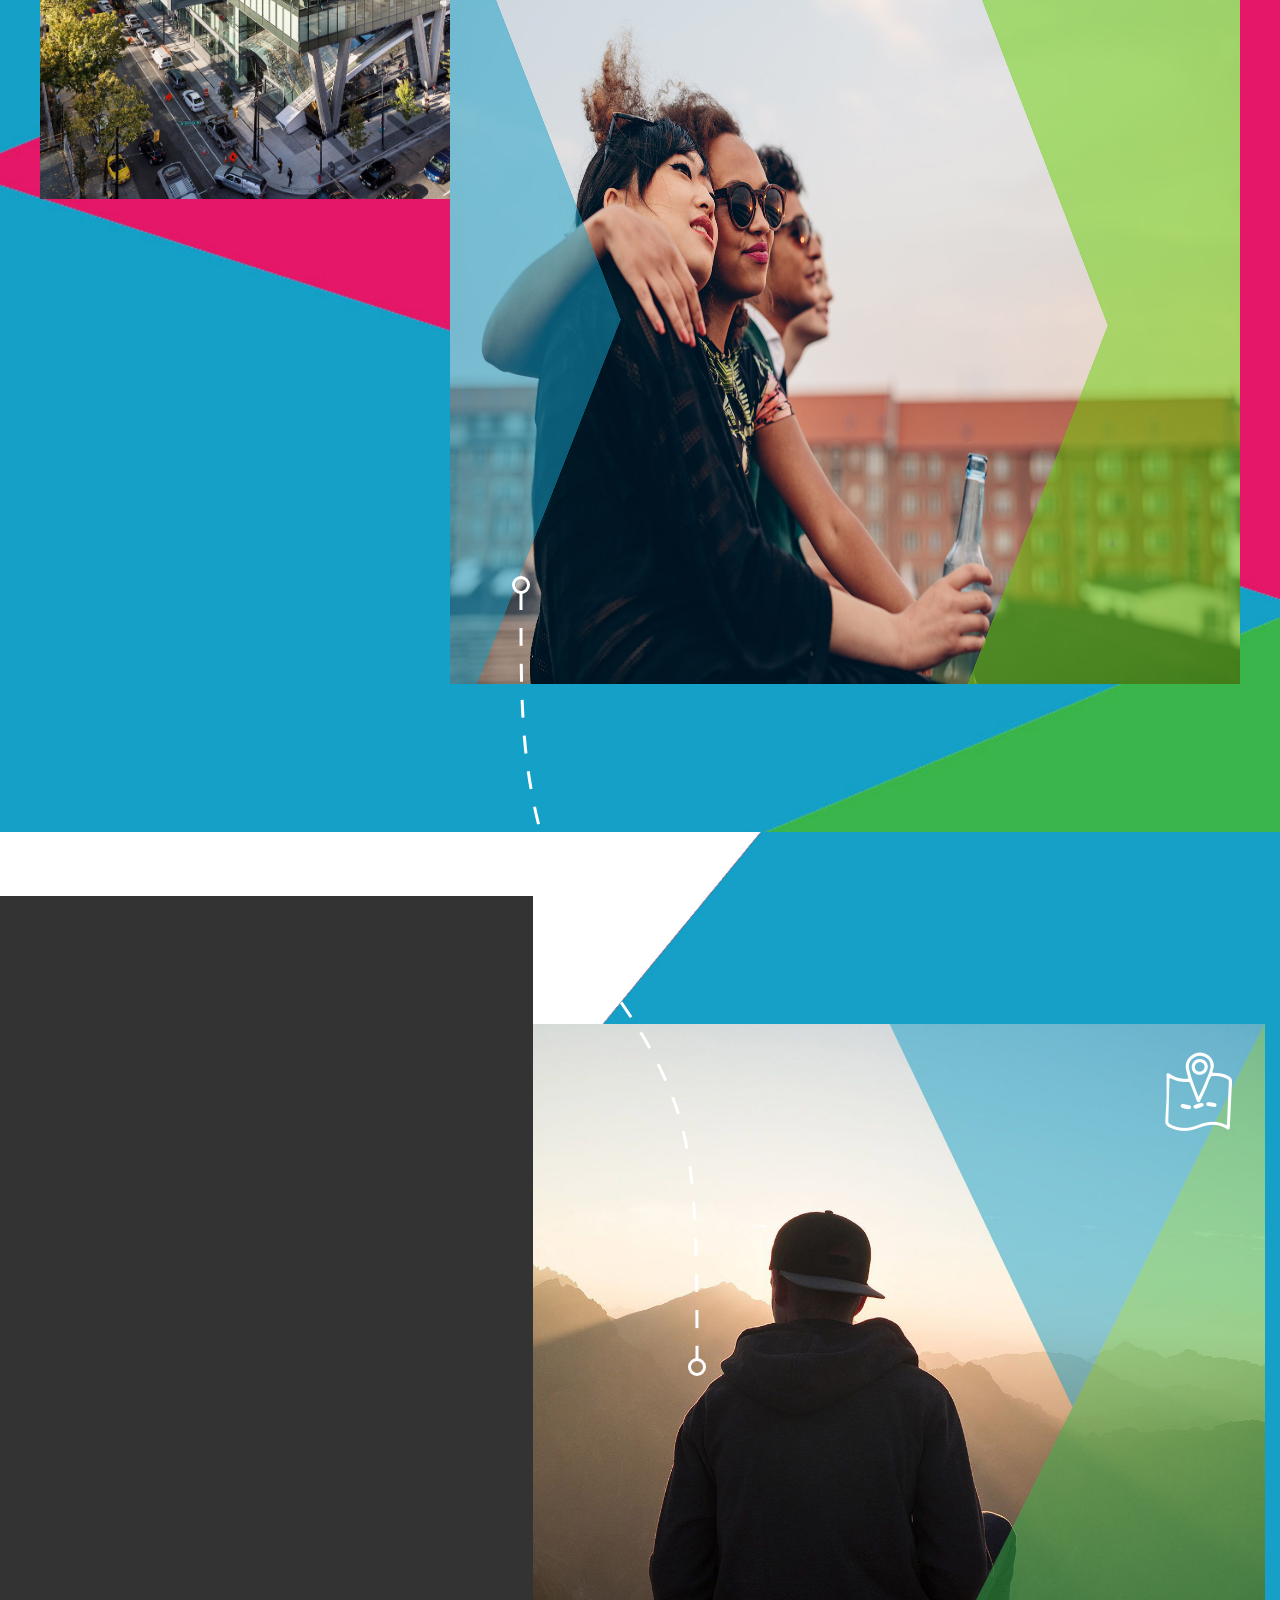
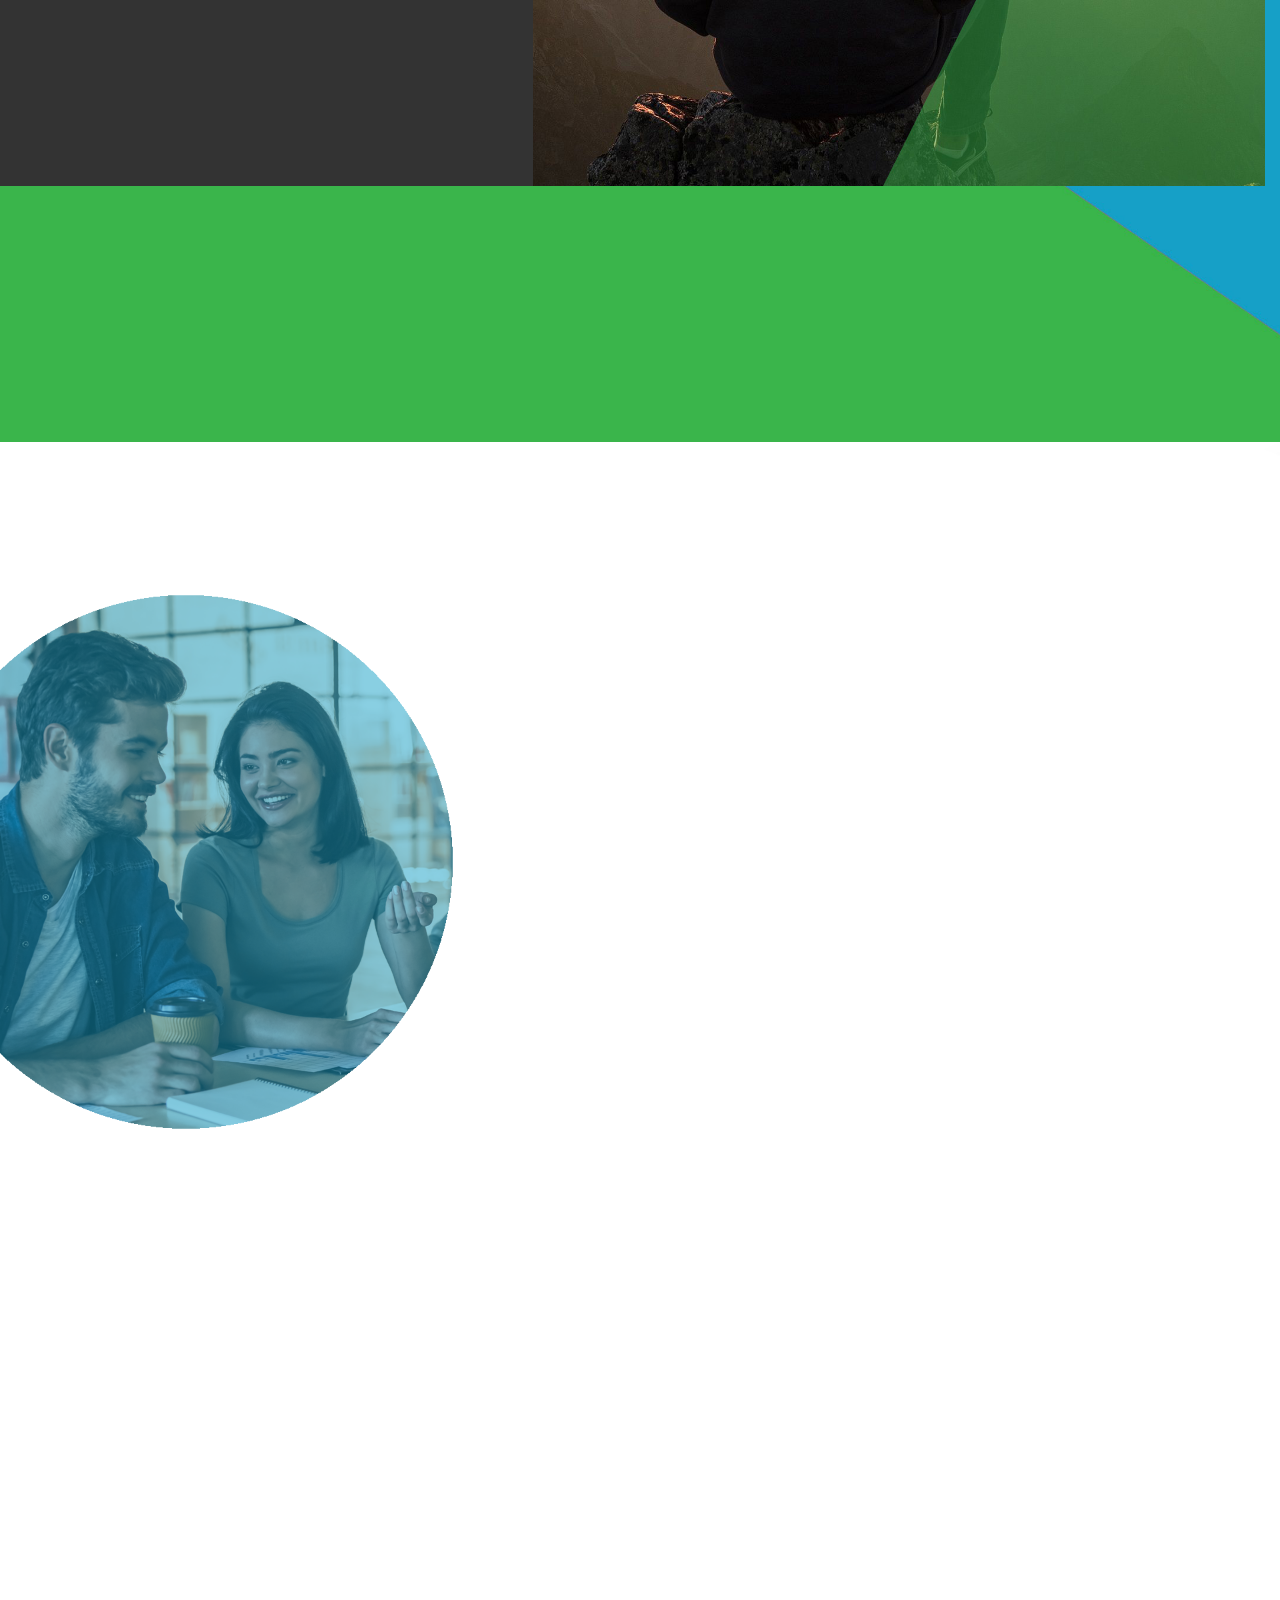
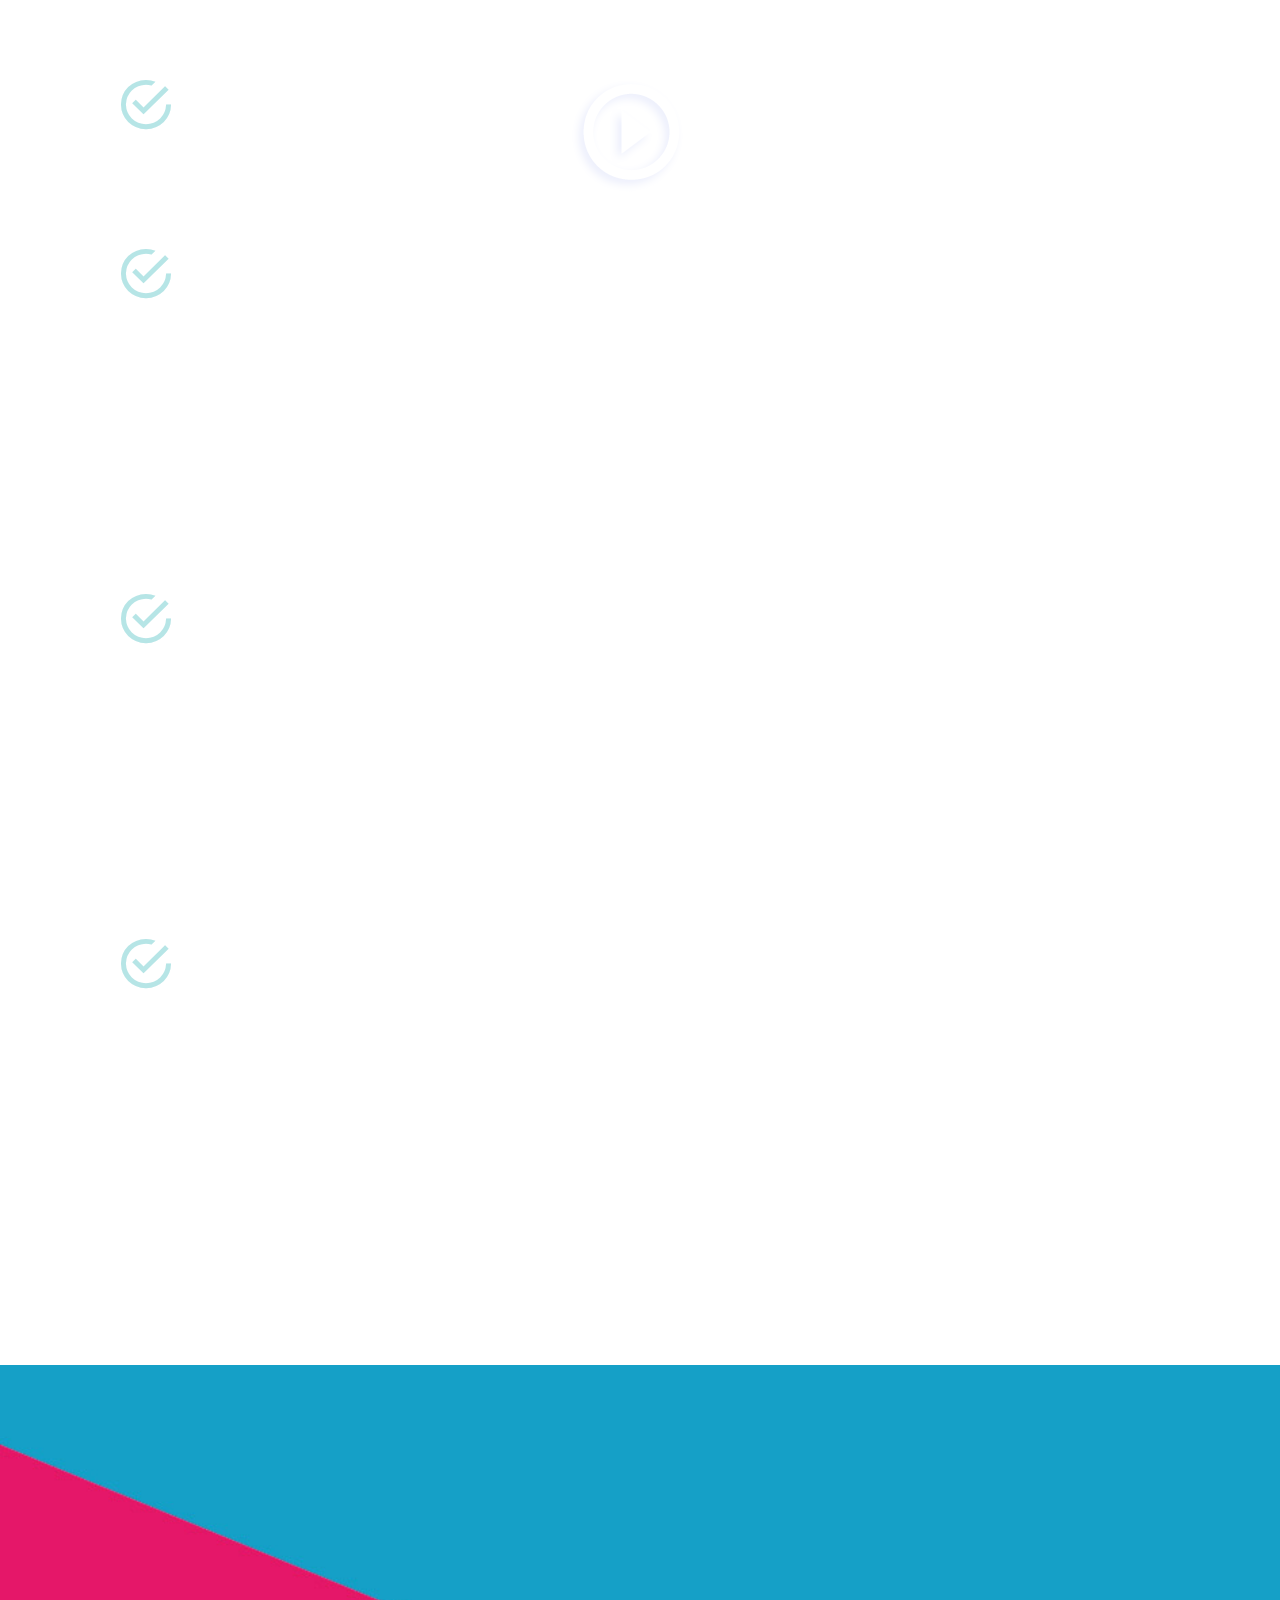
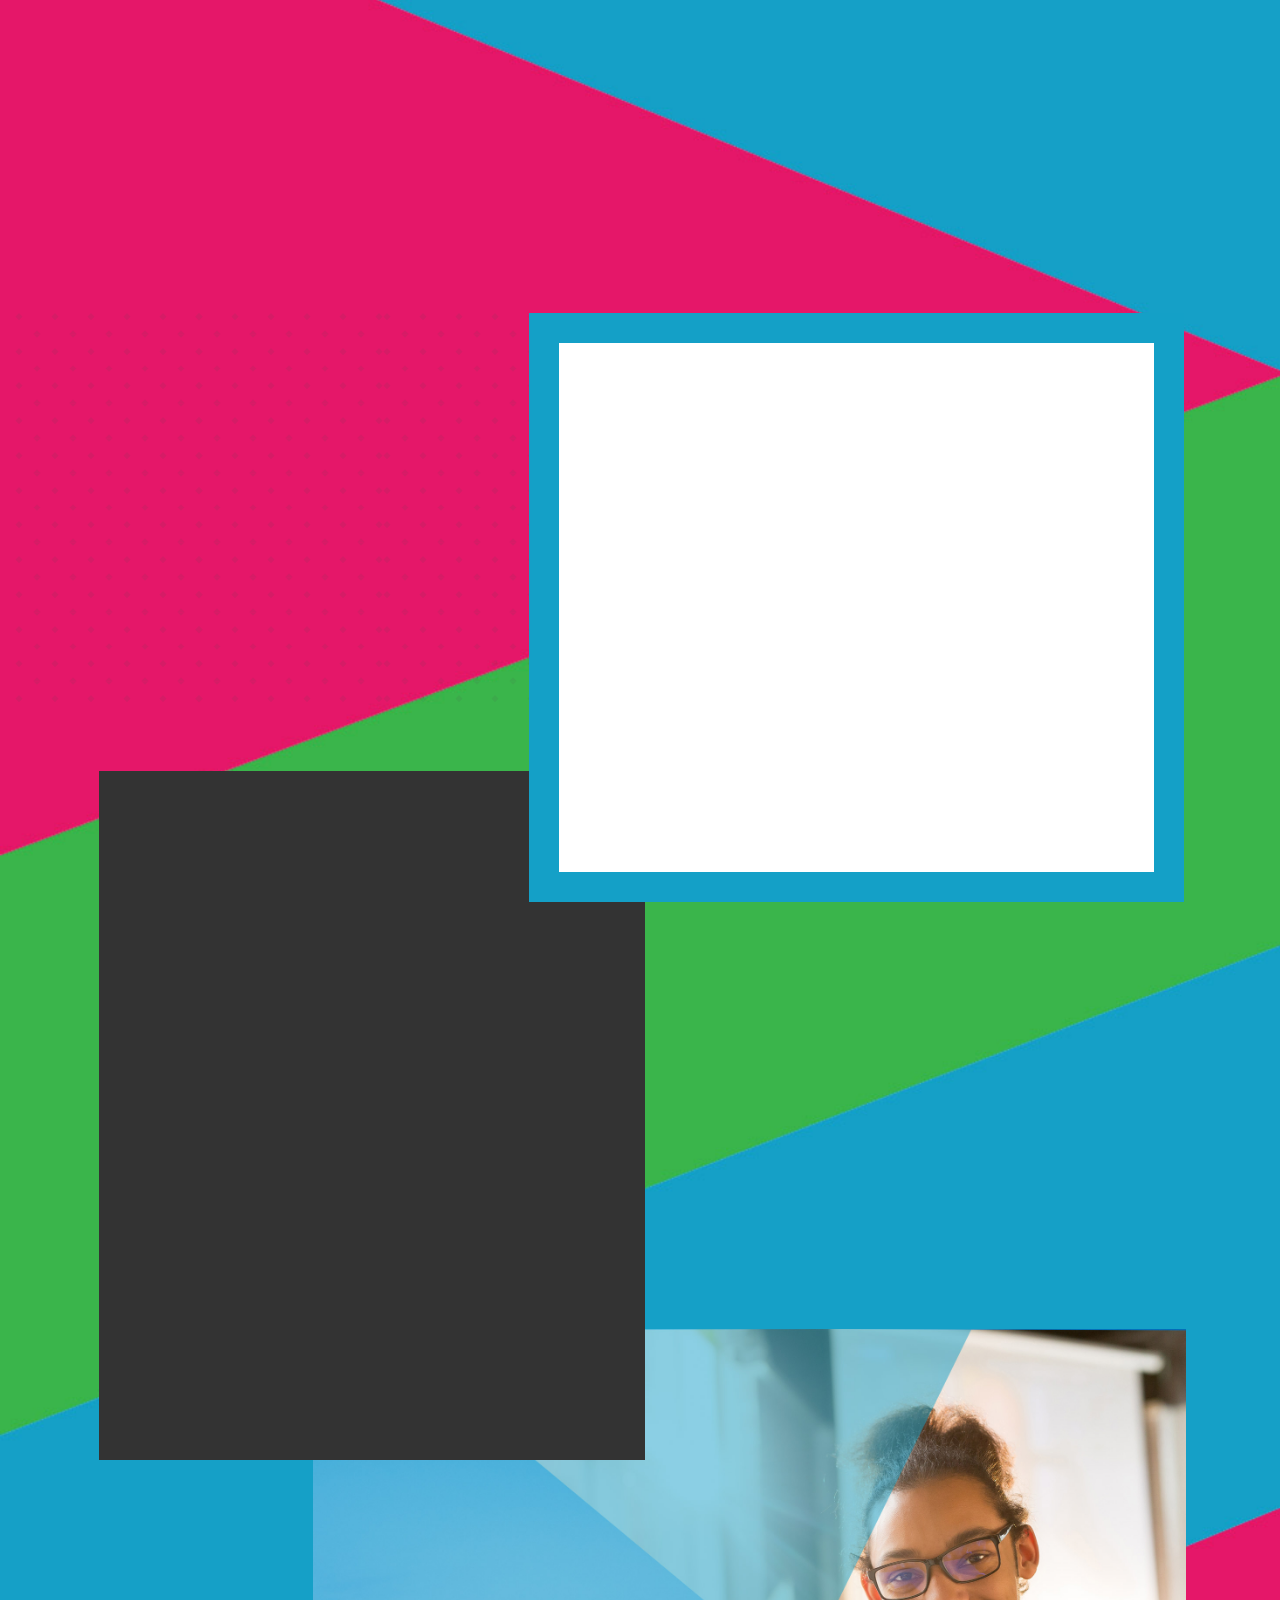
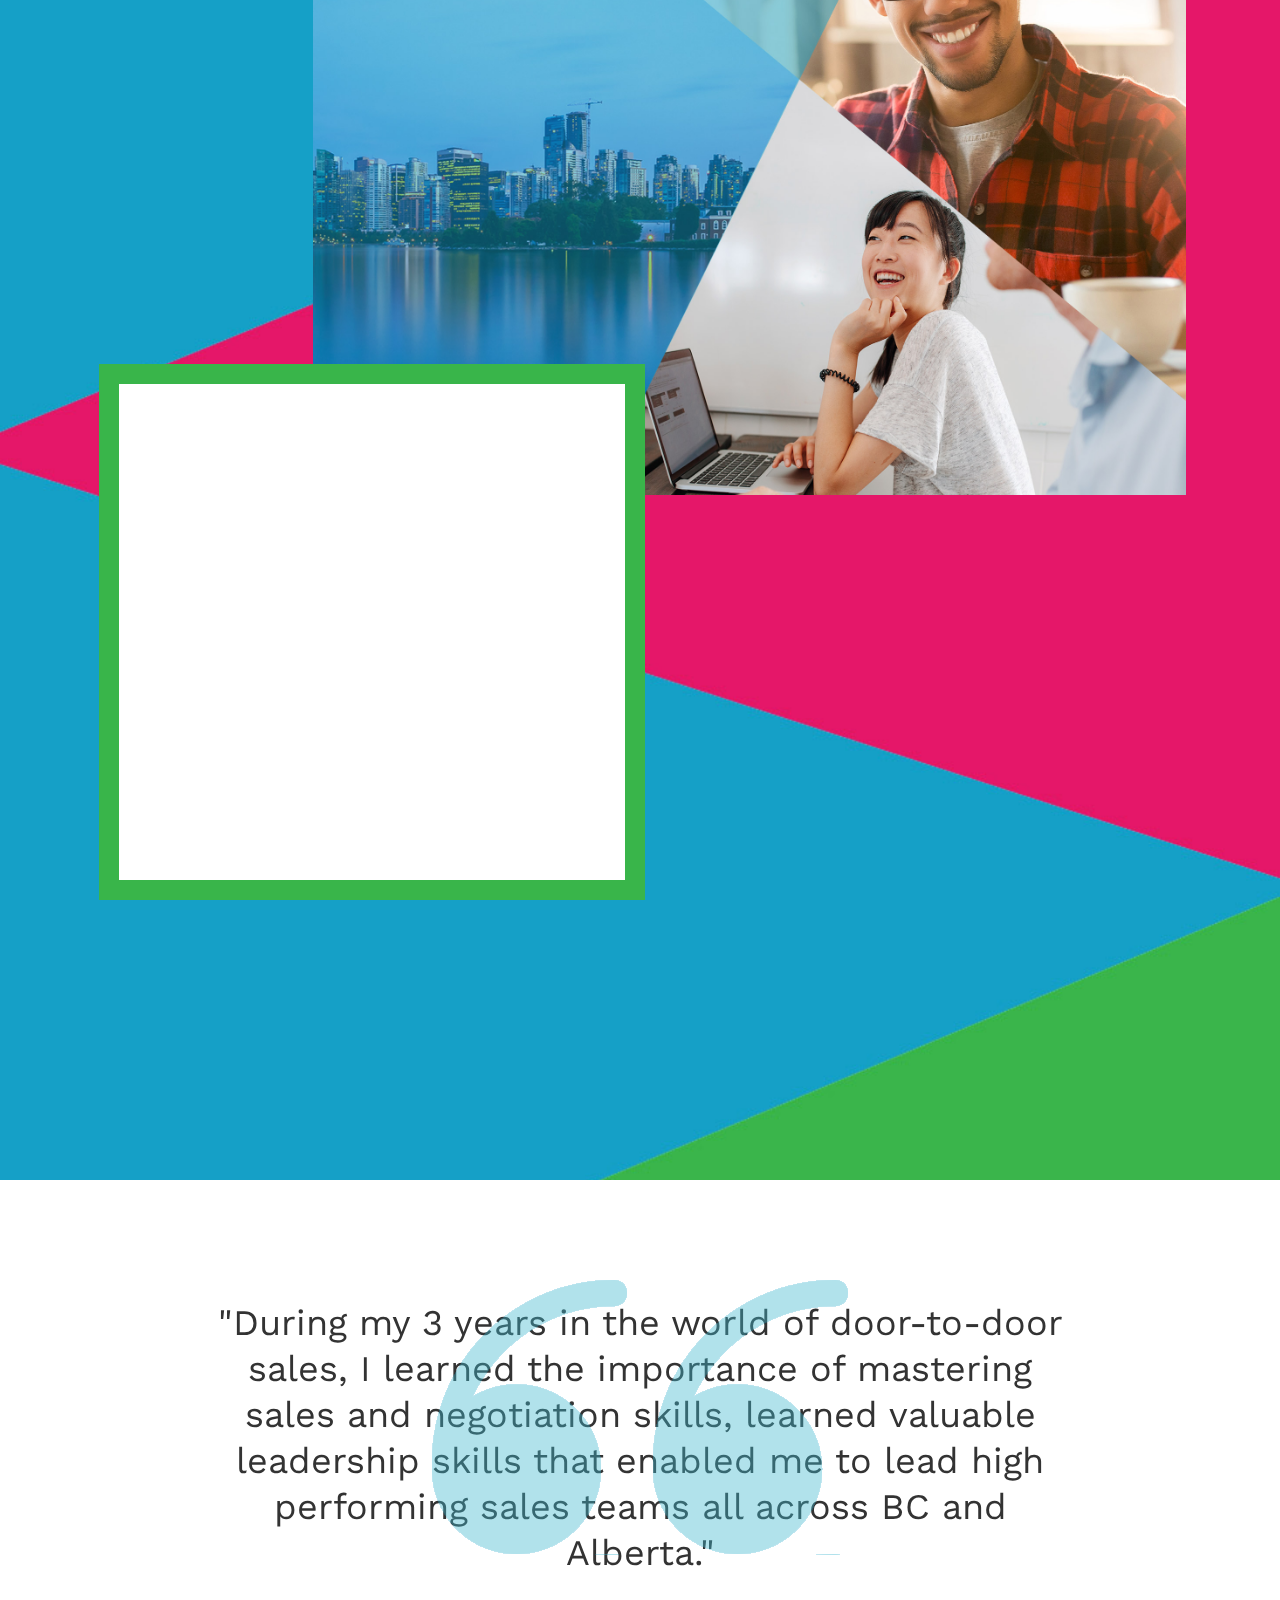
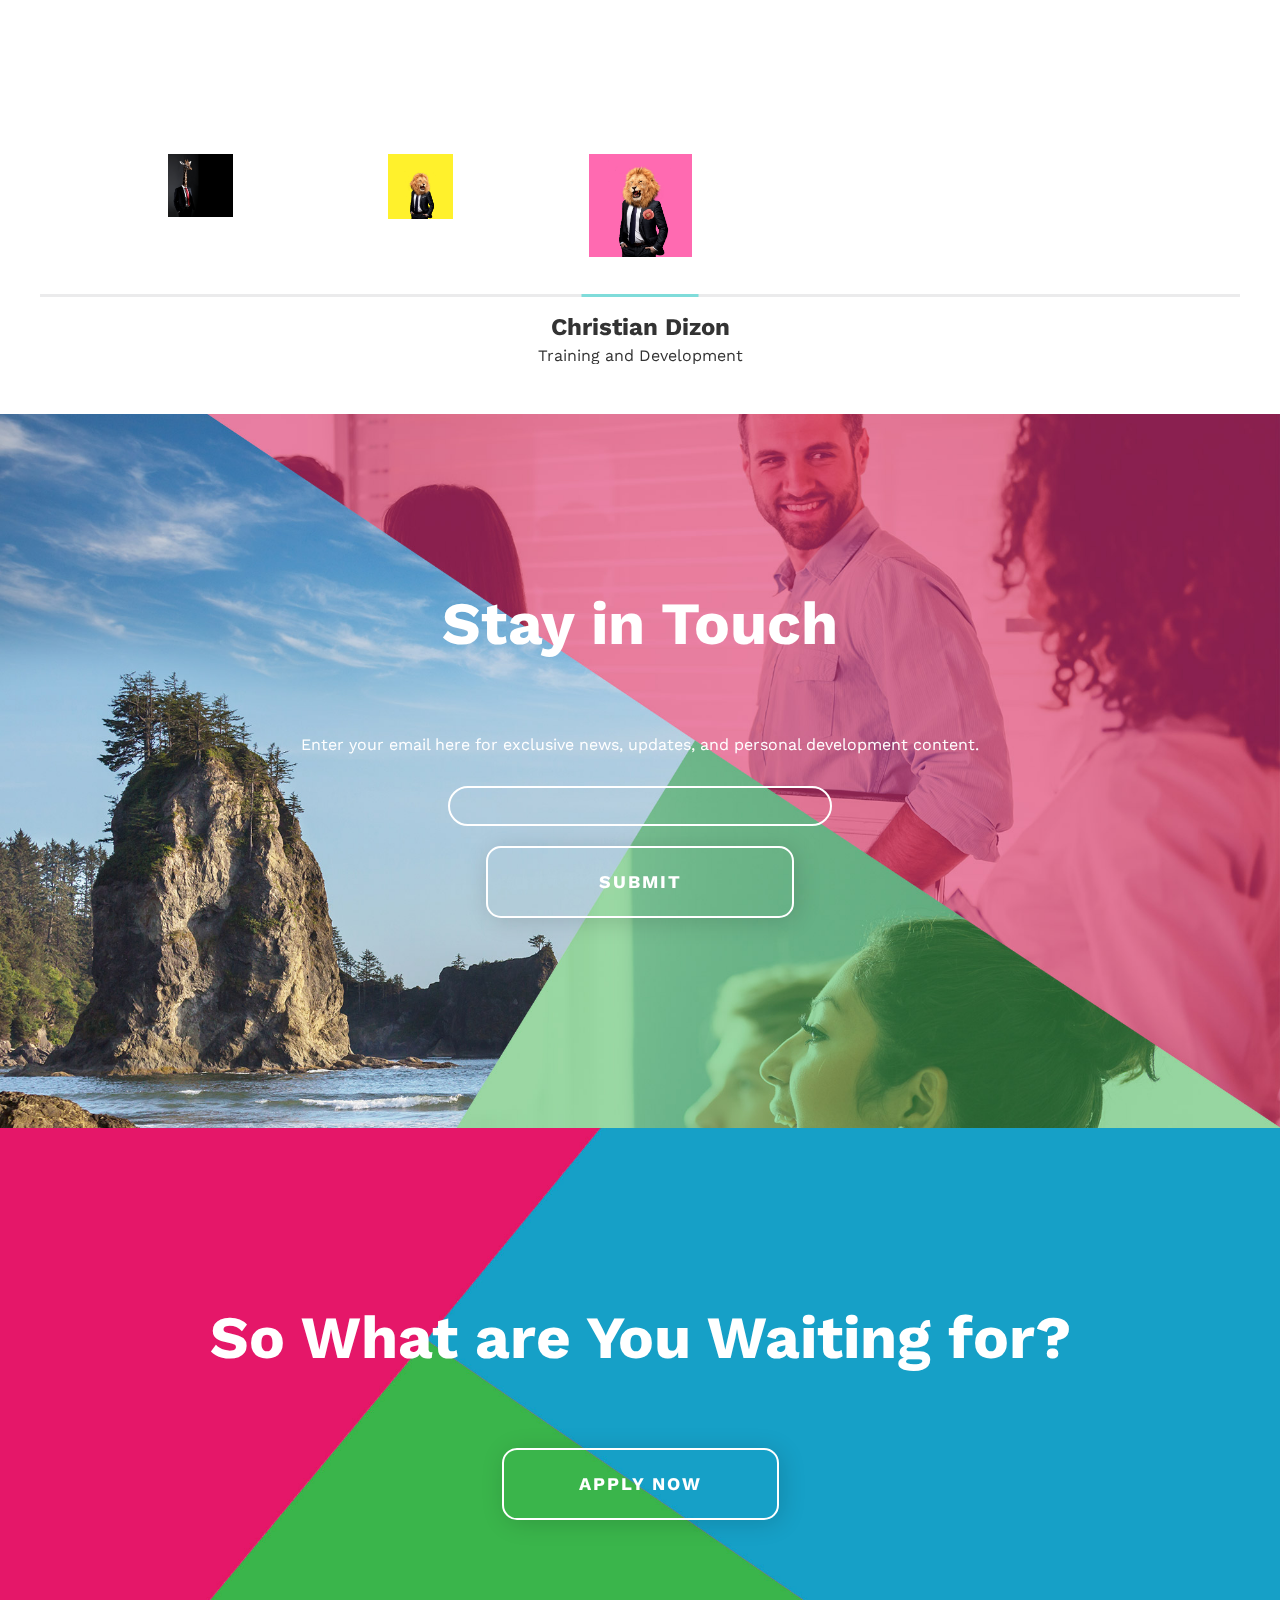
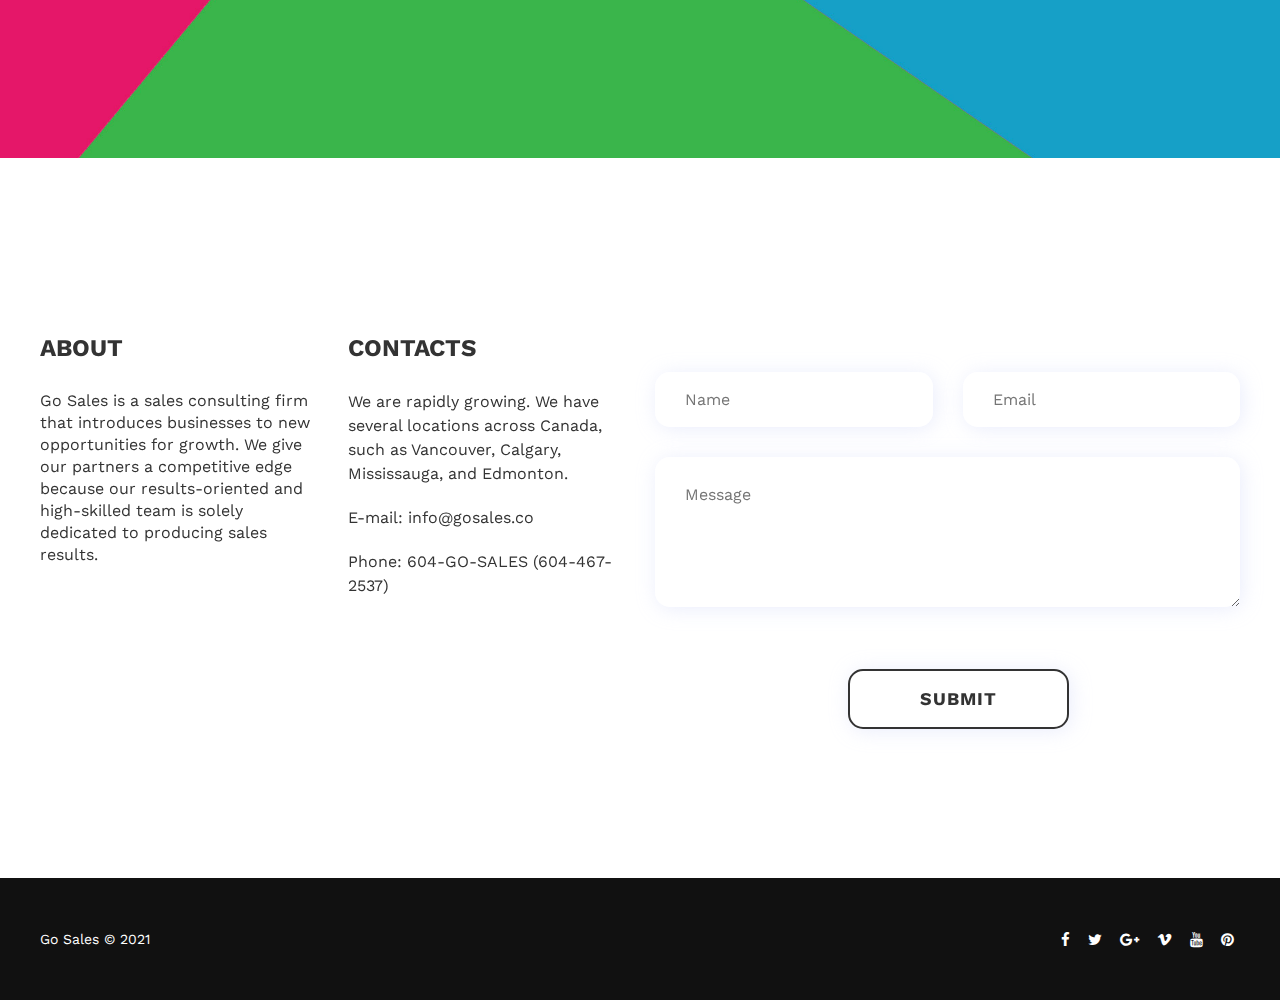
==== commit c285c9a7: "testing blog service" ====
--- a/index.html
+++ b/index.html
@@ -108,7 +108,7 @@
 						<ul>
 					<li><a href="careers.html" title="">Careers</a></li>
 					<li><a href="about.html" title="">About Us</a></li>
-					<!-- <li><a href="blog.html" title="">What's New</a></li> -->
+					<li><a href="blog.html" title="">What's New</a></li>
 					<!-- <li><a href="#pricing" title="">Our Stories</a></li>
 					<li><a href="#testimonial" title="">Blog</a></li> -->
 					<li><a href="https://goapply.careers" title="">Go Apply</a></li>
@@ -124,7 +124,7 @@
 				<ul>
 					<li><a href="careers.html" title="">Careers</a></li>
 					<li><a href="about.html" title="">About Us</a></li>
-					<!-- <li><a href="blog.html" title="">What's New</a></li> -->
+					<li><a href="blog.html" title="">What's New</a></li>
 					<!-- <li><a href="#pricing" title="">Our Stories</a></li>
 					<li><a href="#testimonial" title="">Blog</a></li> -->
 					<li><a href="https://goapply.careers" title="">Go Apply</a></li>
--- a/css/style.css
+++ b/css/style.css
@@ -2163,6 +2163,14 @@
   width: 100%;
 }
 
+#dib-posts {
+  margin-top: 15%;
+}
+
+.dib-post-title {
+  margin-top: 10%;
+}
+
 /* ================== FOOTER =============== */
 
 footer {
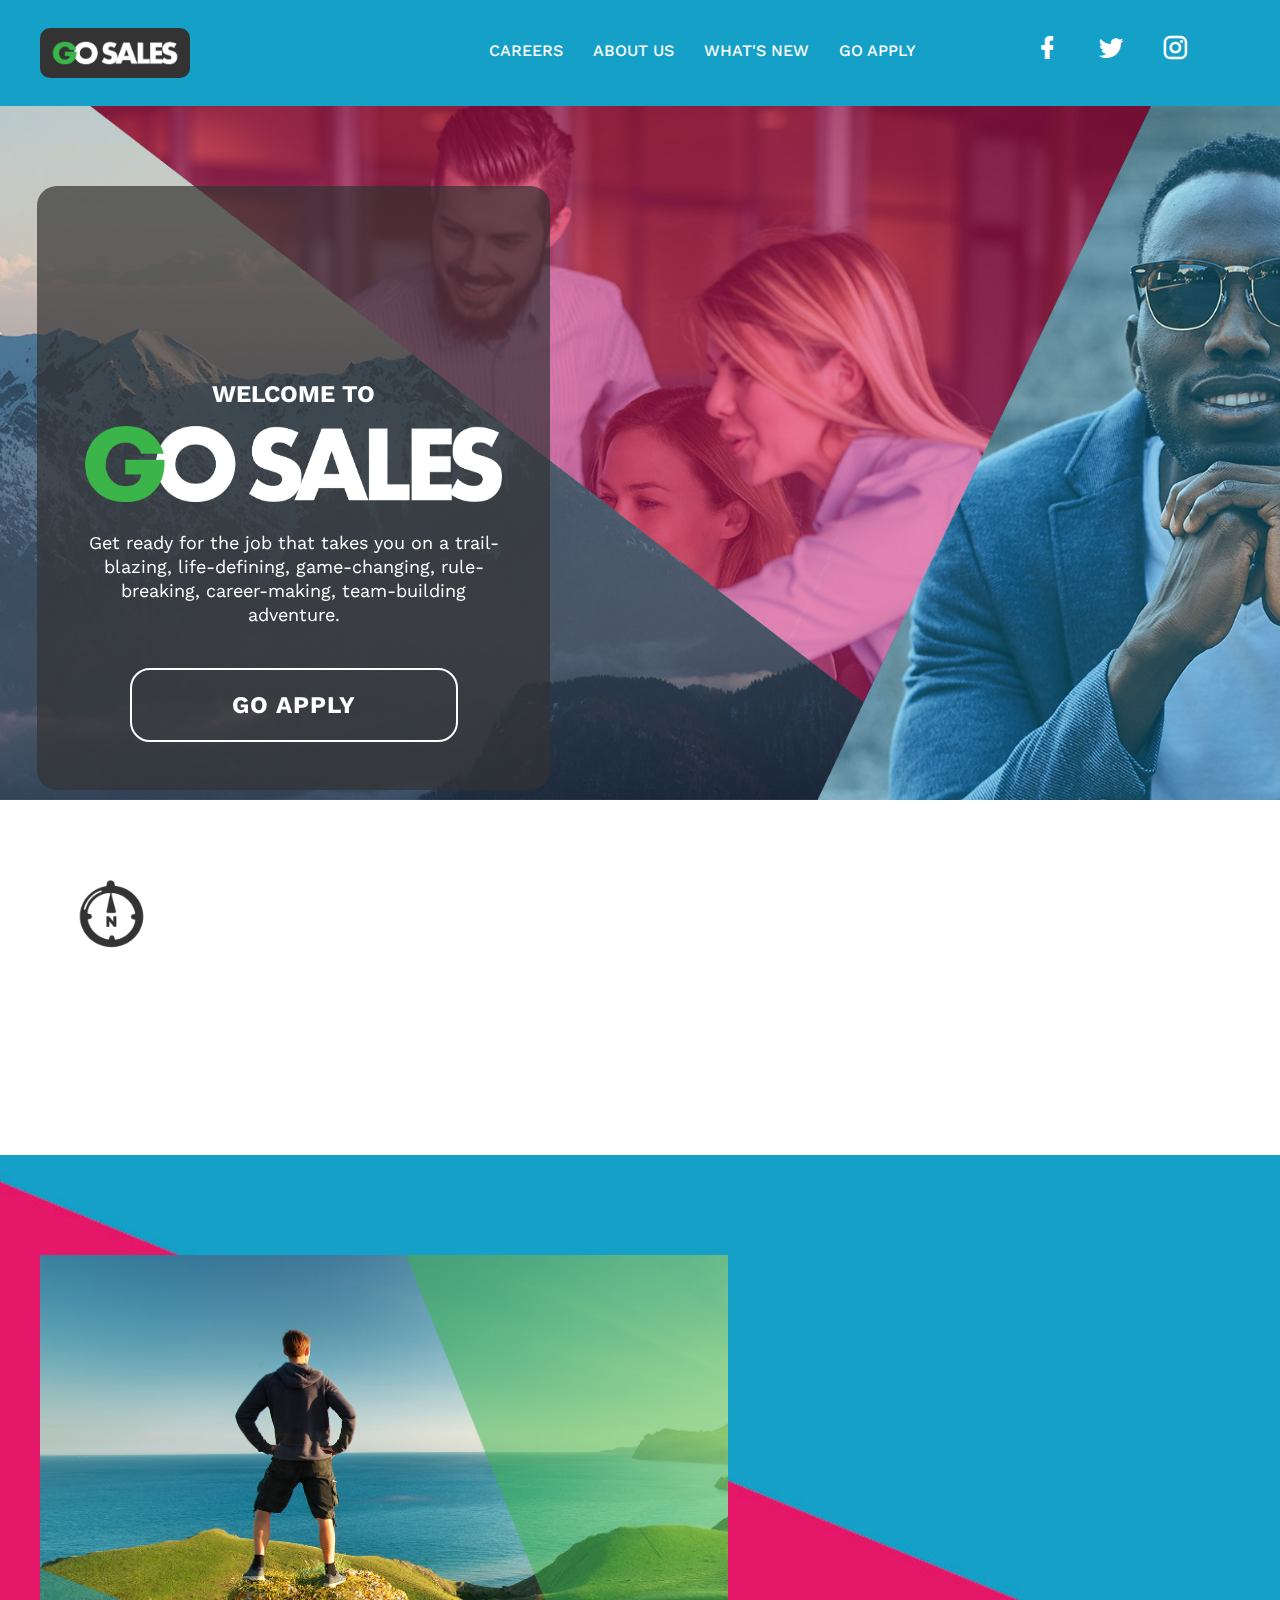
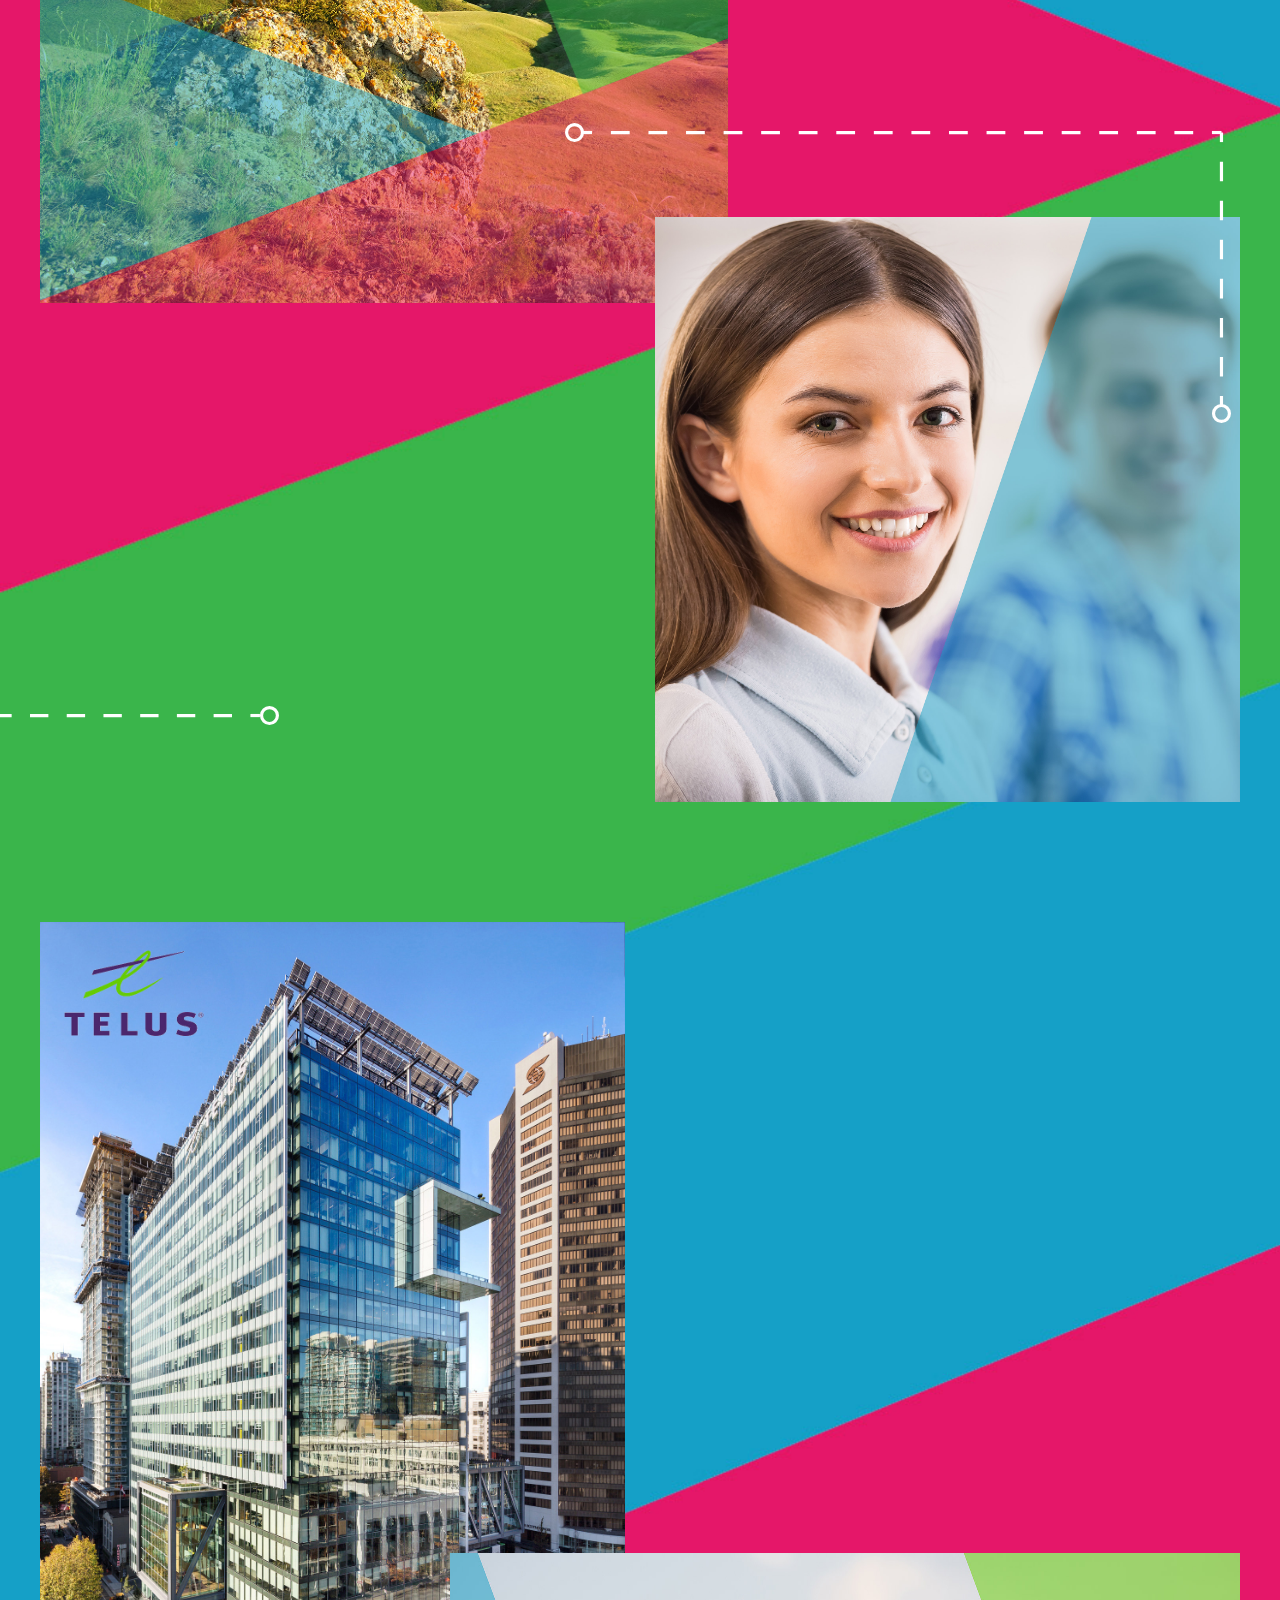
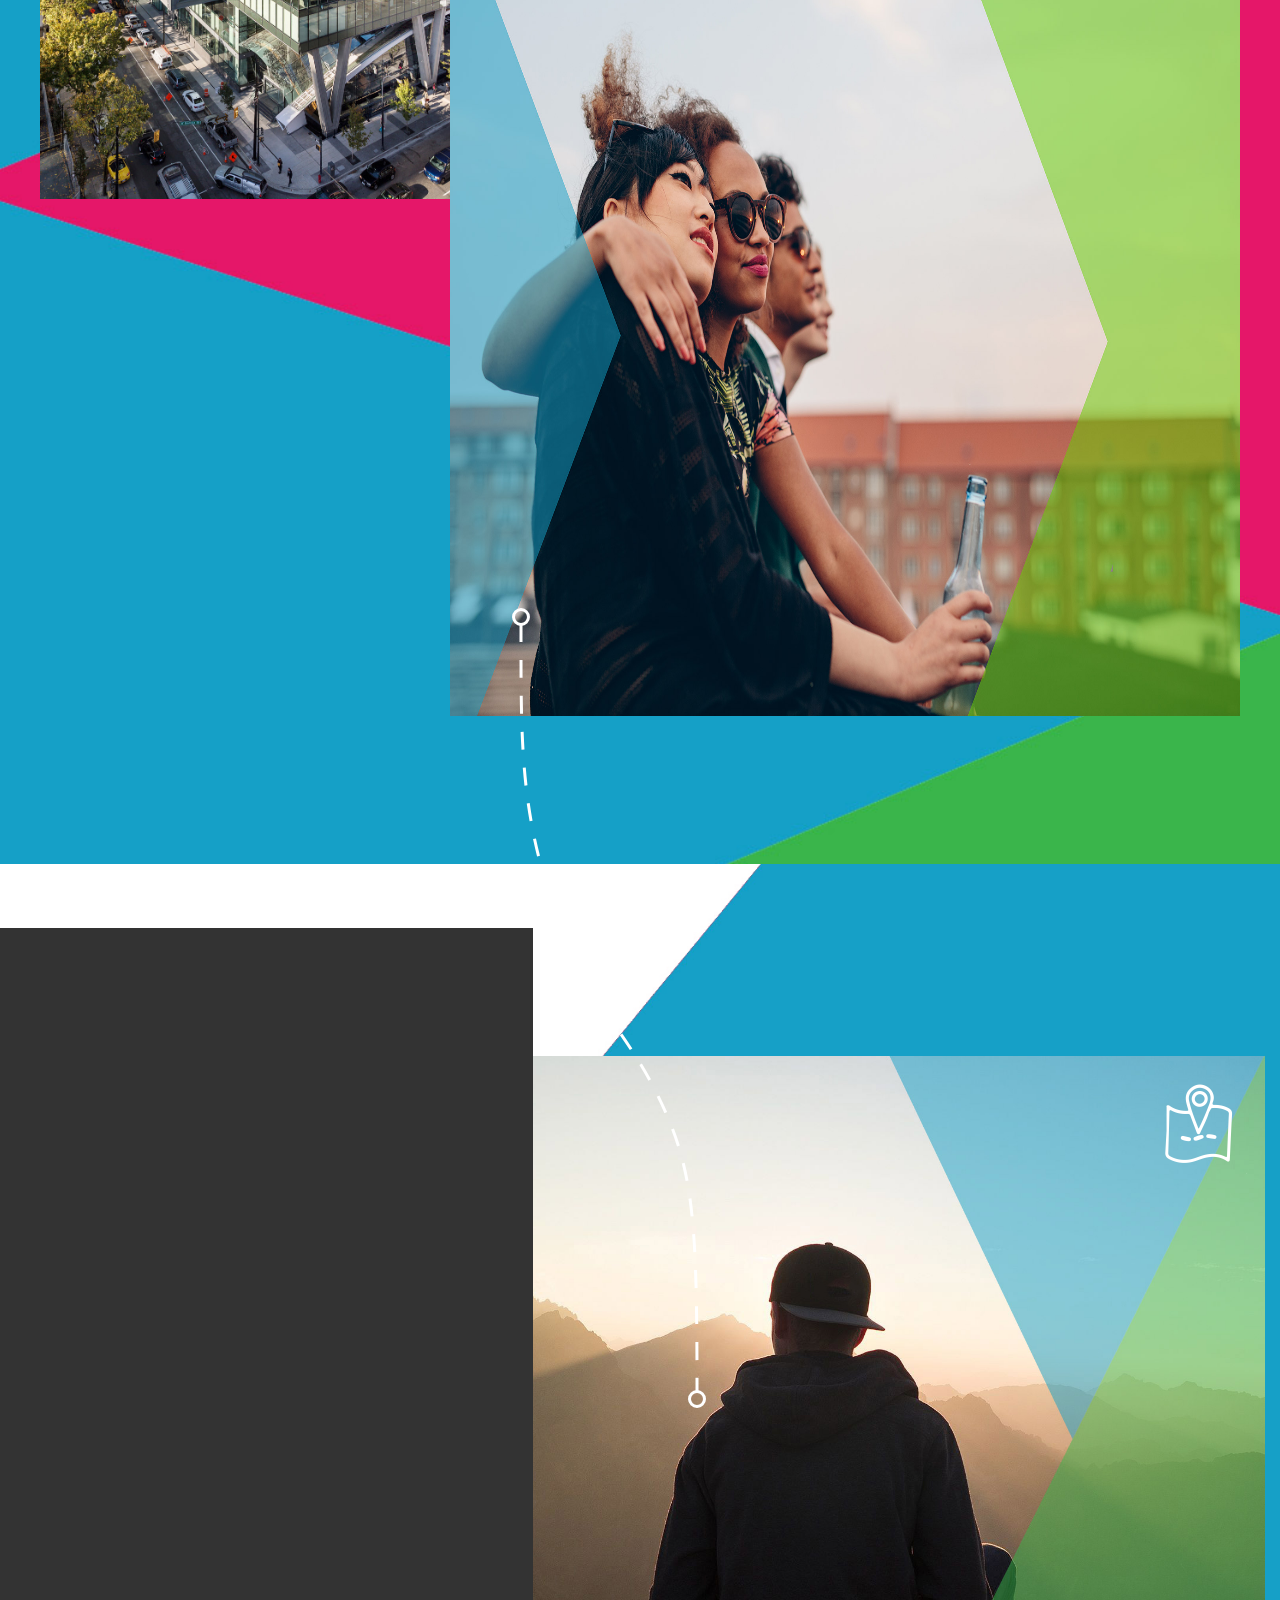
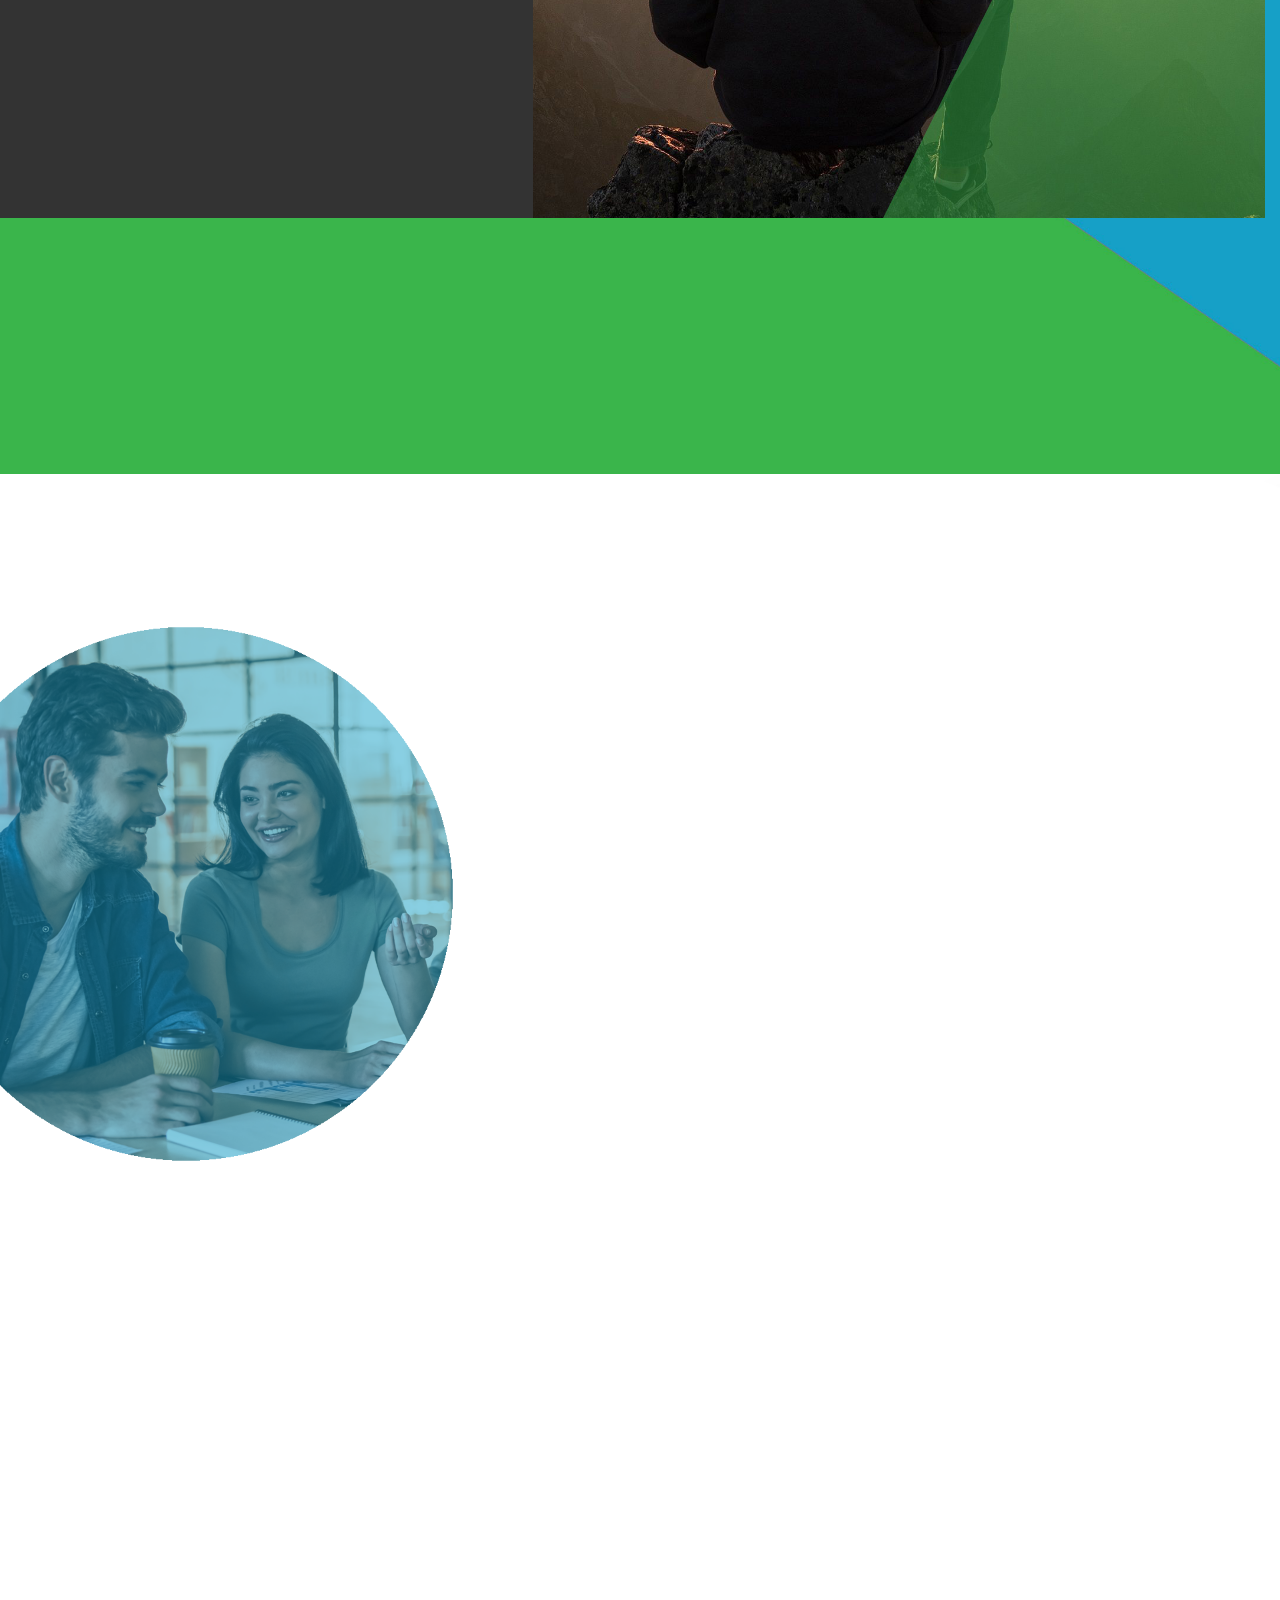
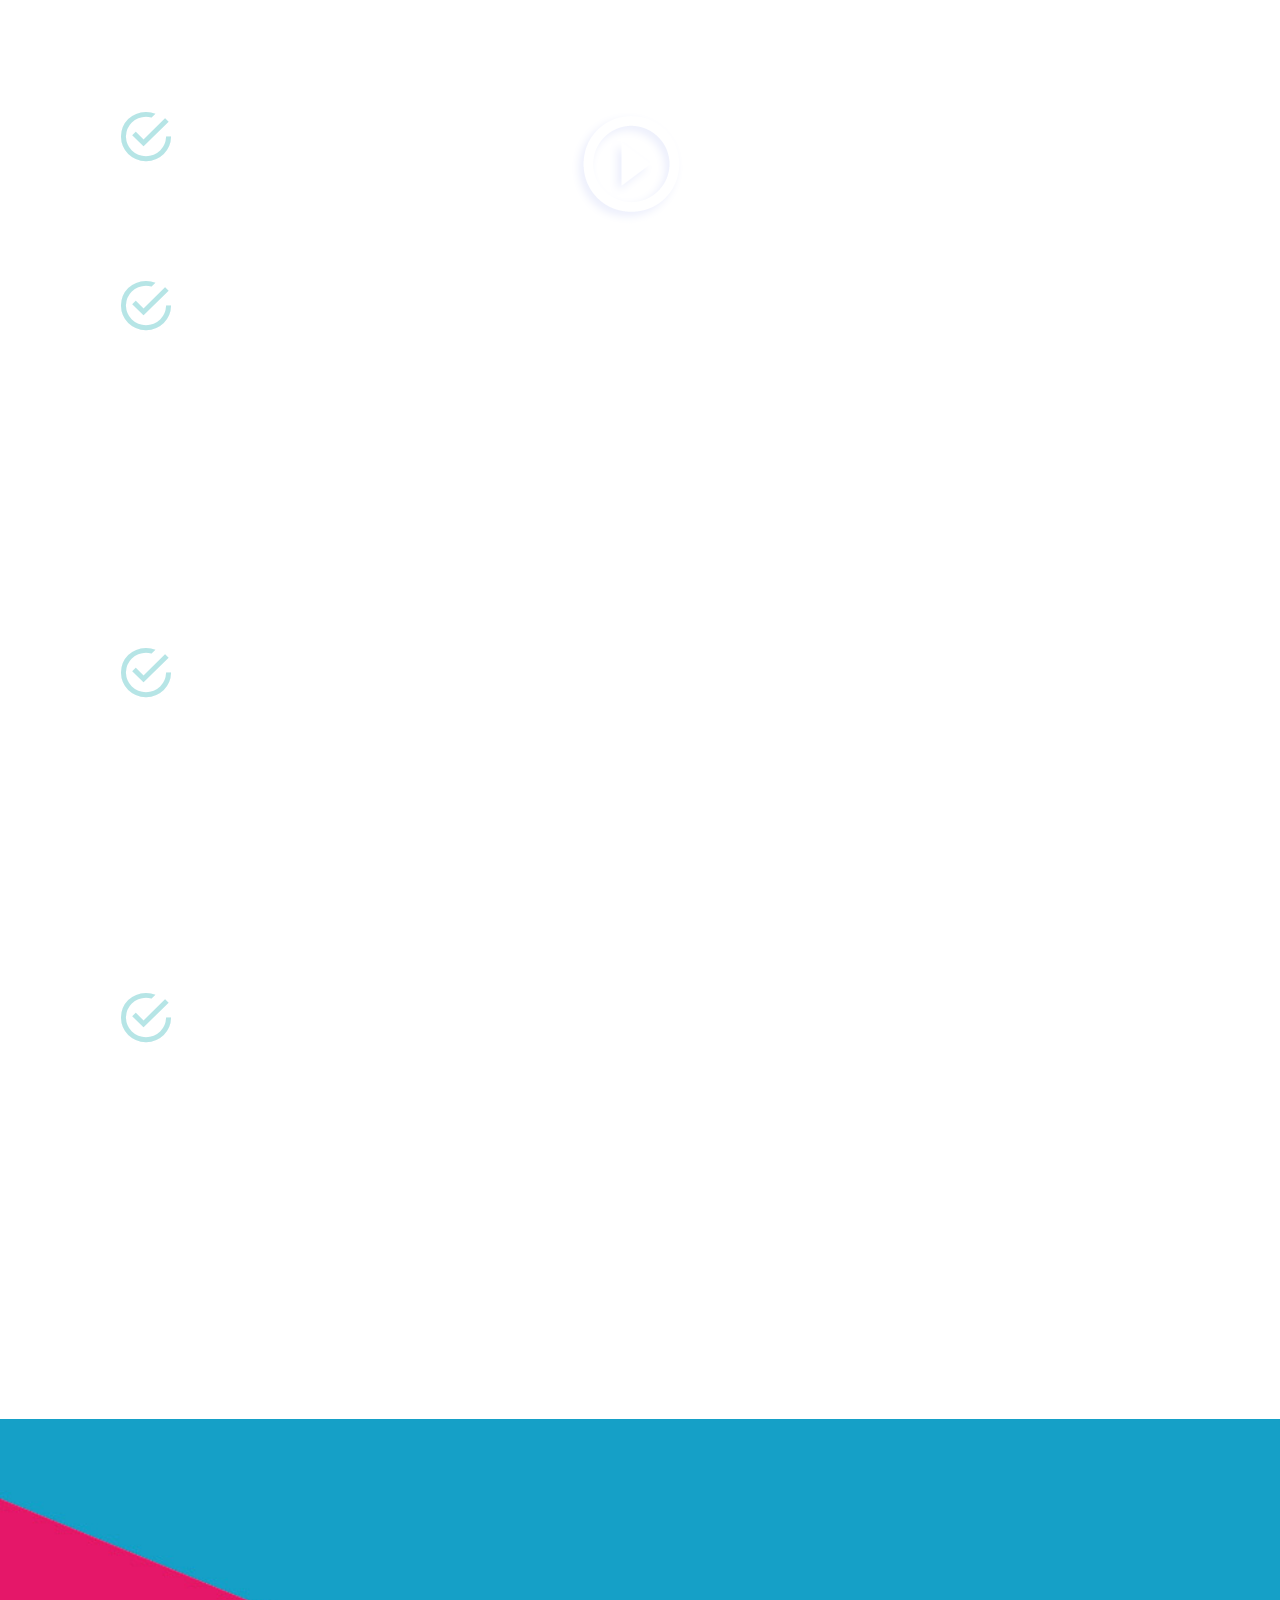
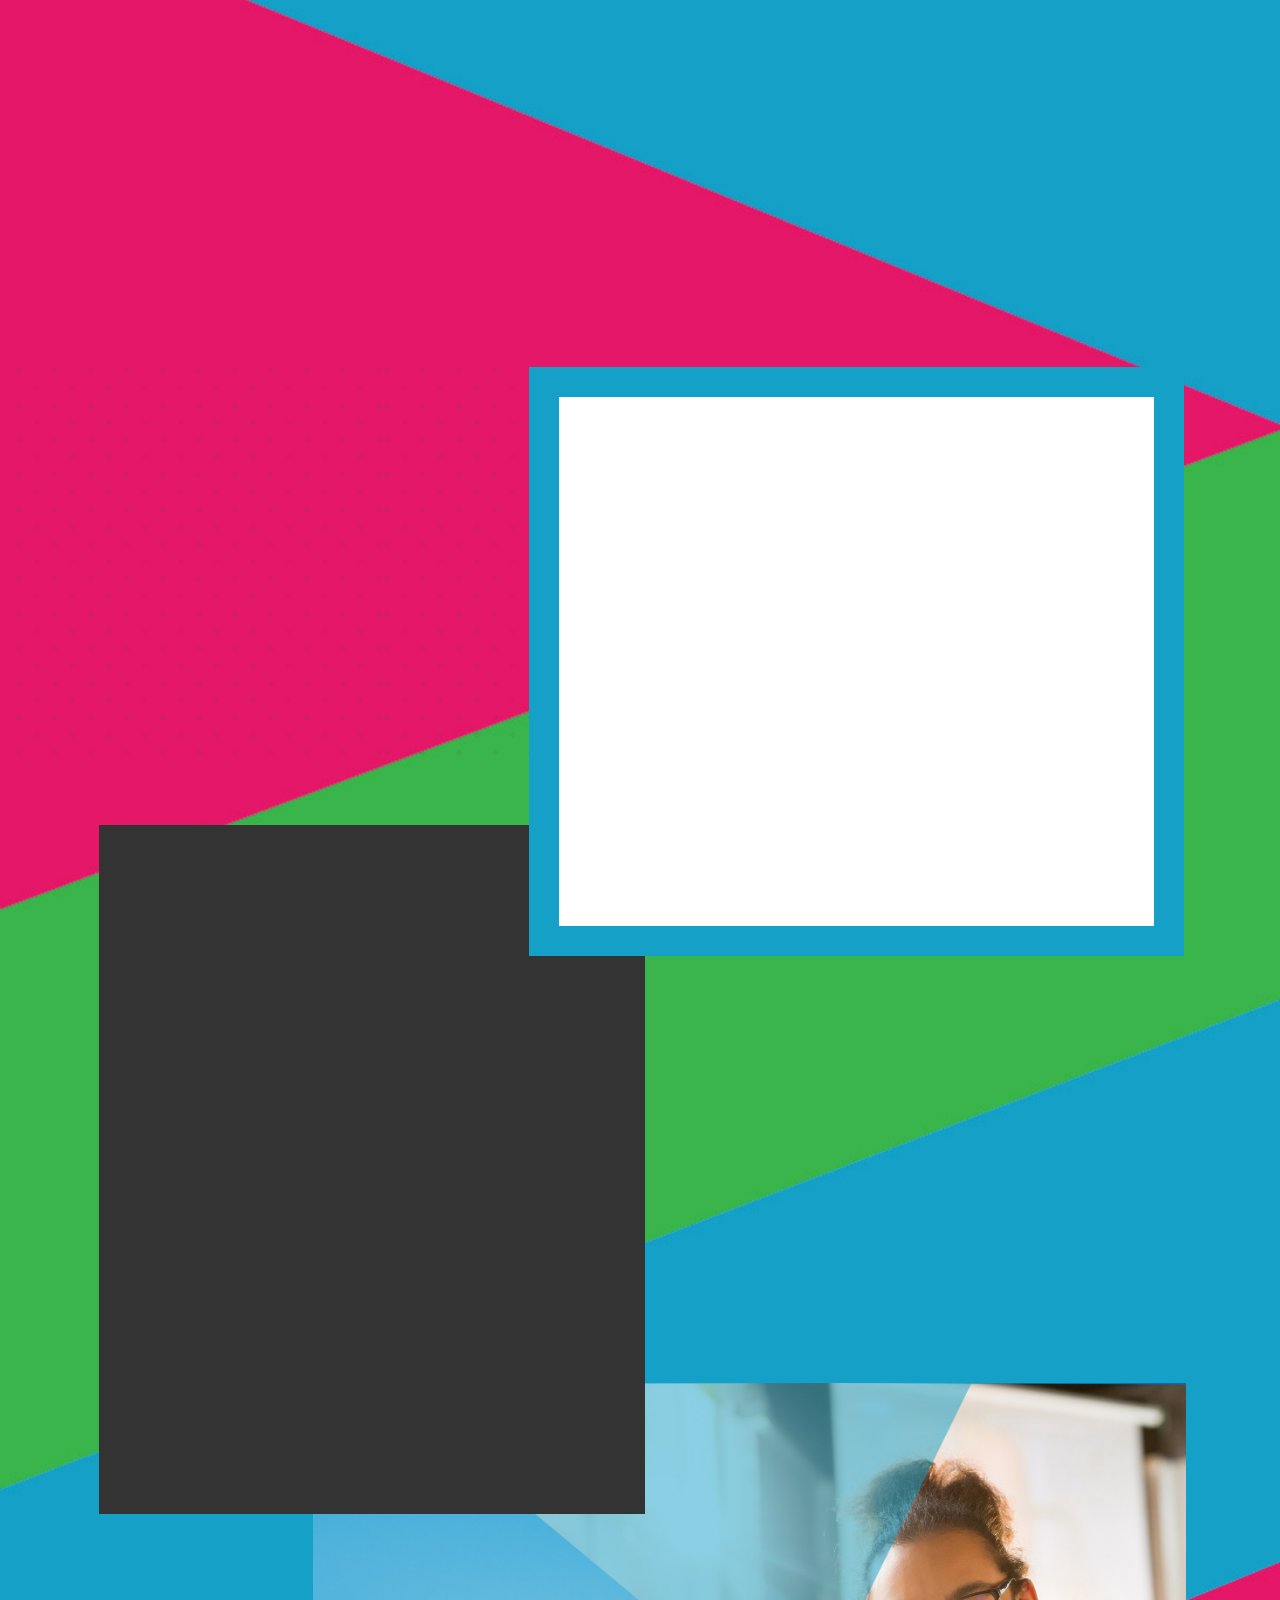
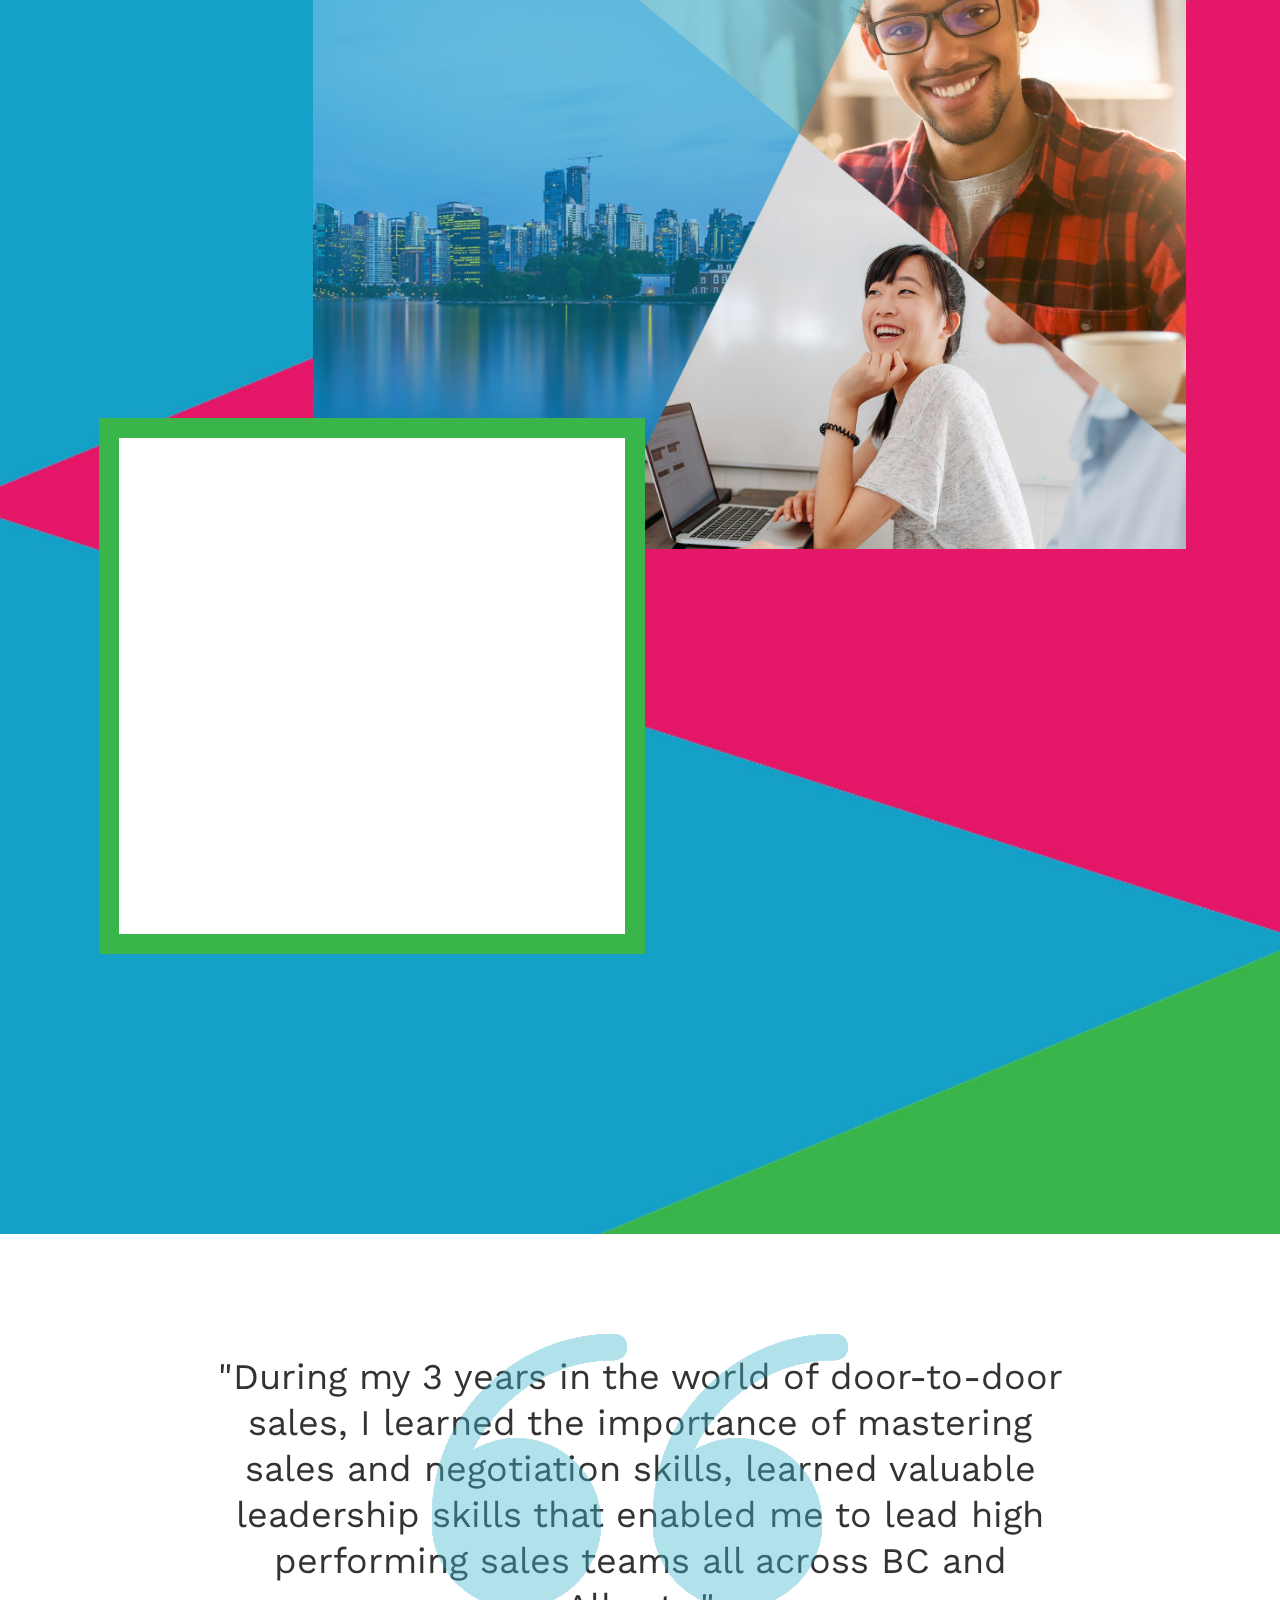
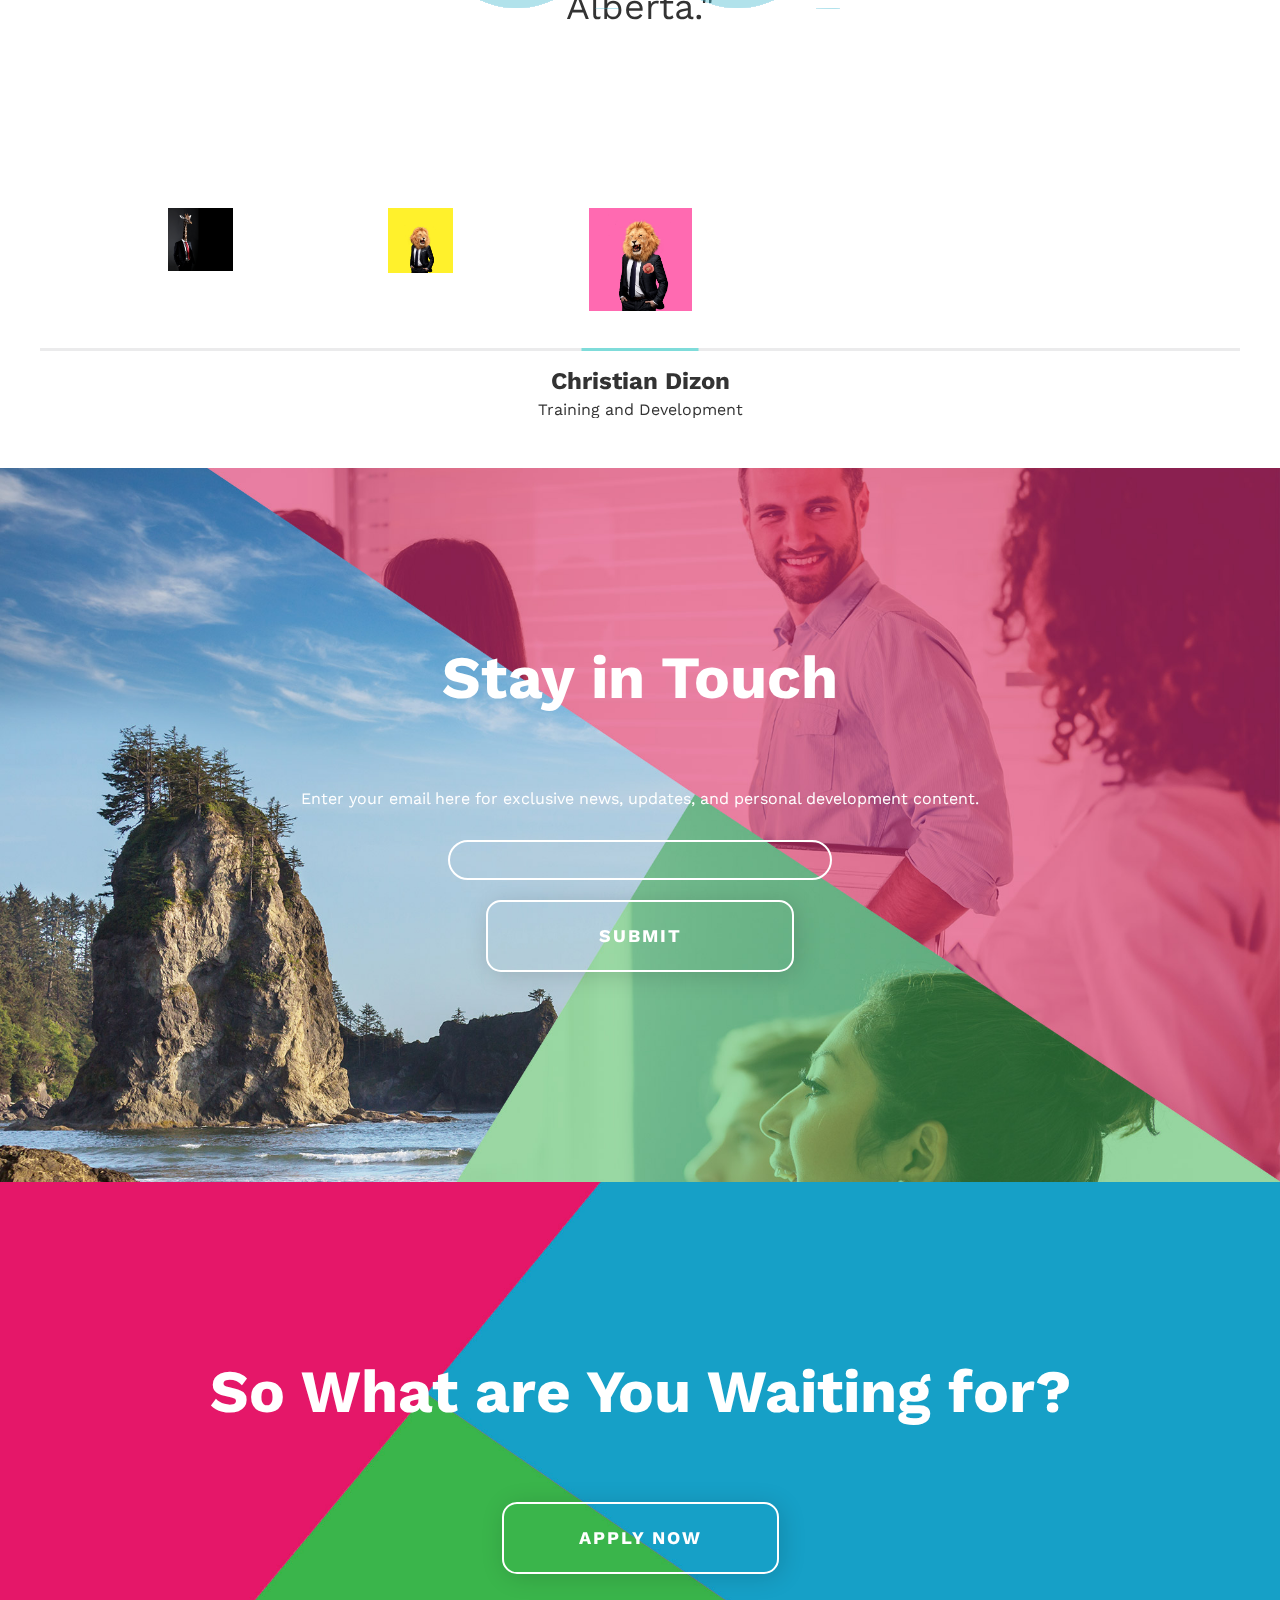
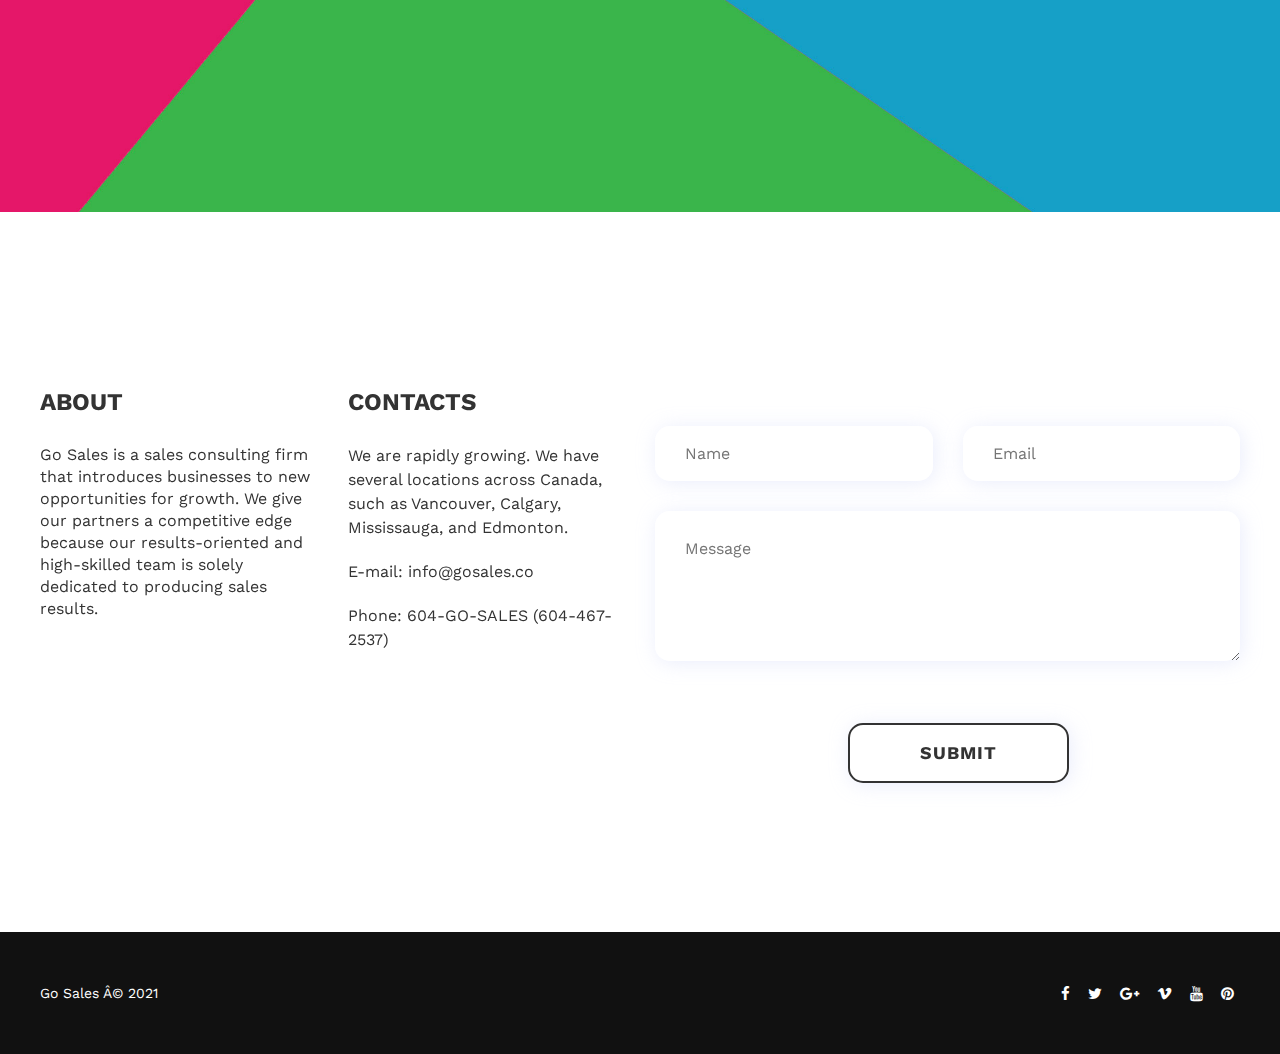
==== commit b3b0c0d5: "added facebook pixel tag to headers on al pages" ====
--- a/index.html
+++ b/index.html
@@ -11,6 +11,38 @@
 
   gtag('config', 'G-VZ25NN973Q');
 </script>
+
+<!-- Facebook Pixel Tag -->
+
+<script>
+
+	!function(f,b,e,v,n,t,s)
+	
+	{if(f.fbq)return;n=f.fbq=function(){n.callMethod?
+	
+	n.callMethod.apply(n,arguments):n.queue.push(arguments)};
+	
+	if(!f._fbq)f._fbq=n;n.push=n;n.loaded=!0;n.version='2.0';
+	
+	n.queue=[];t=b.createElement(e);t.async=!0;
+	
+	t.src=v;s=b.getElementsByTagName(e)[0];
+	
+	s.parentNode.insertBefore(t,s)}(window, document,'script',
+	
+	'https://connect.facebook.net/en_US/fbevents.js');
+	
+	fbq('init', '5316982785074842');
+	
+	fbq('track', 'PageView');
+	
+	</script>
+	
+	<noscript><img height="1" width="1" style="display:none"
+	
+	src=https://www.facebook.com/tr?id=5316982785074842&ev=PageView&noscript=1
+	
+	/></noscript>
 
 <meta charset="UTF-8" />
 <title>Go Sales</title>
--- a/css/style.css
+++ b/css/style.css
@@ -305,8 +305,7 @@
   position: absolute;
   max-height: 200px;
 }
-.features {
-}
+
 .features h1,
 .features h2,
 .features h3,
@@ -486,7 +485,7 @@
 }
 
 .features:before {
-  content: "";
+  /* content: ""; */
   position: absolute;
   top: 70px;
   left: 0;
@@ -905,6 +904,14 @@
   background-repeat: no-repeat;
   background-size: cover;
 }
+.blog-features {
+  margin: 0 0;
+  padding: 100px 0;
+ 
+  background-position: 50% 50%;
+  background-repeat: no-repeat;
+  background-size: cover;
+}
 
 .features-sec {
   float: left;
@@ -2159,12 +2166,8 @@
 /*----BLOG PAGE----*/
 
 .instagramfeed {
-  margin-top: 15%;
-  width: 100%;
-}
-
-#dib-posts {
-  margin-top: 15%;
+  margin-top: 5%;
+  width: 100%;
 }
 
 .dib-post-title {
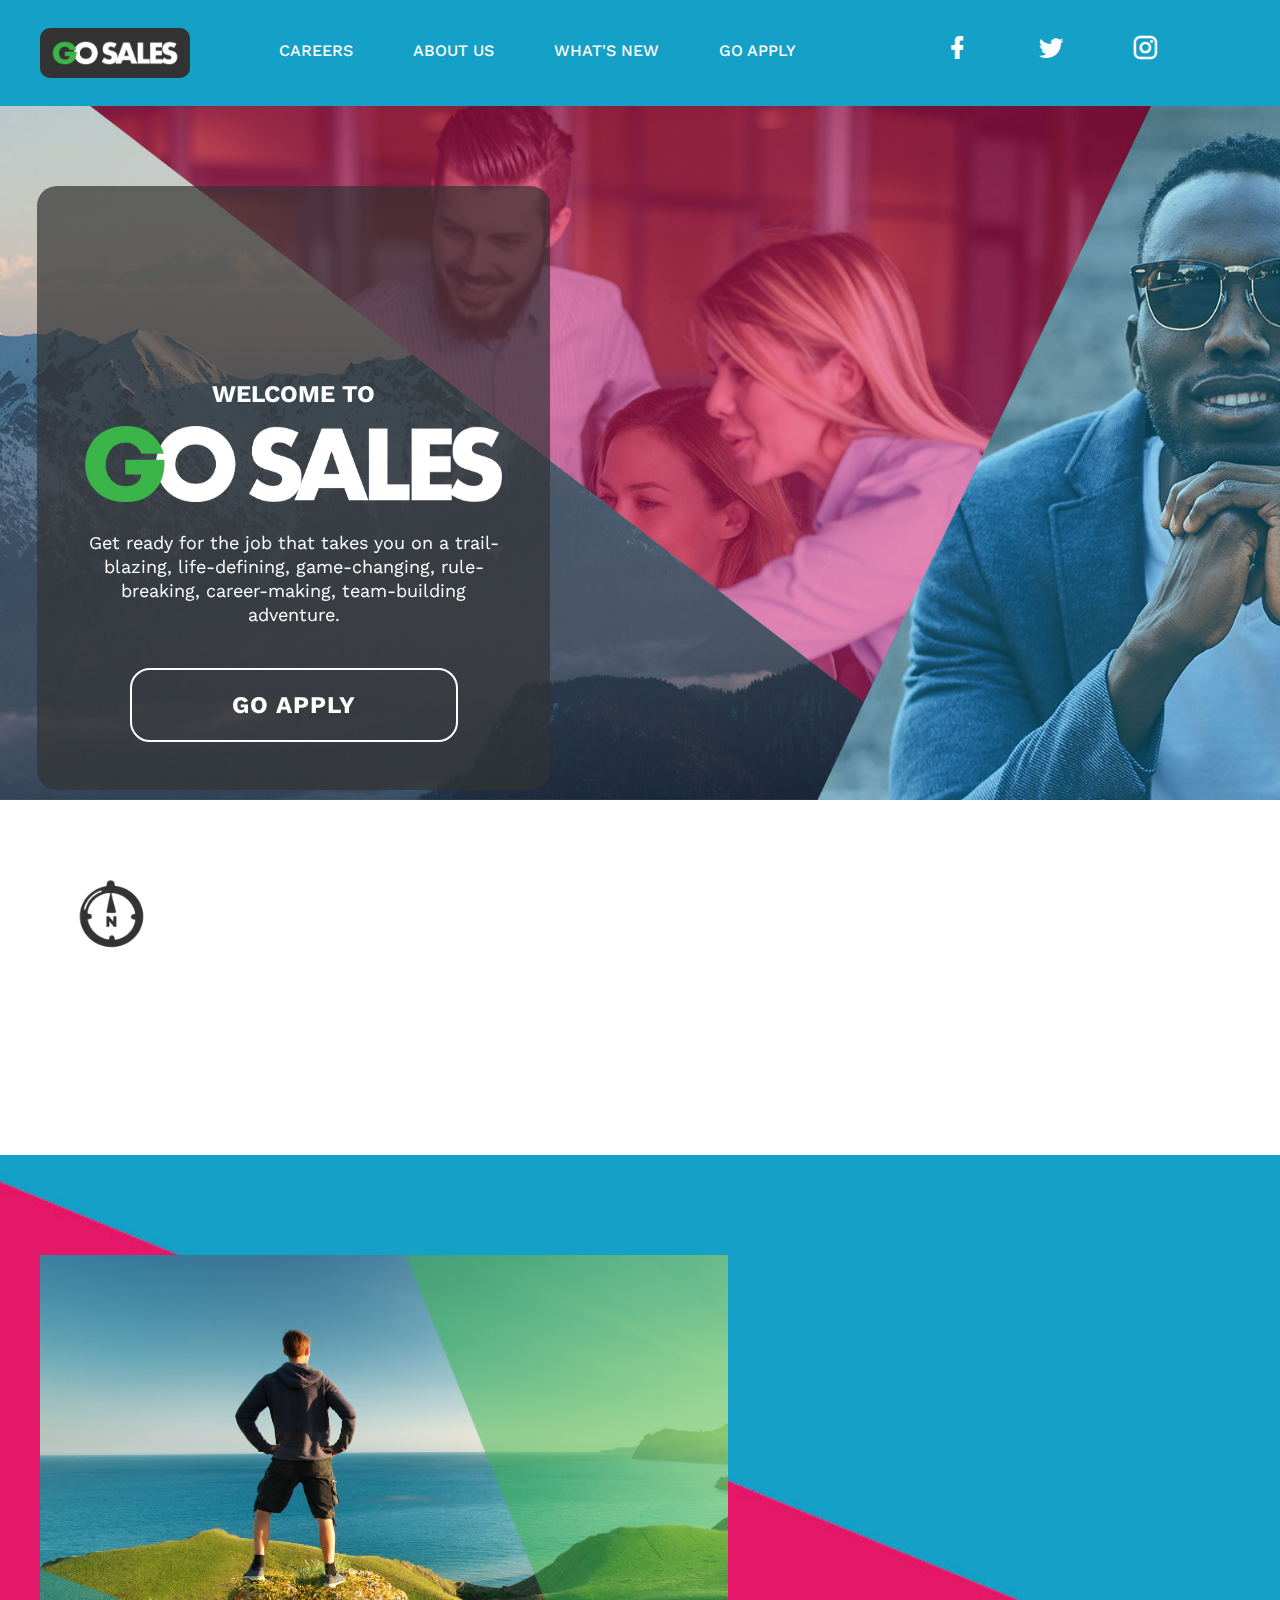
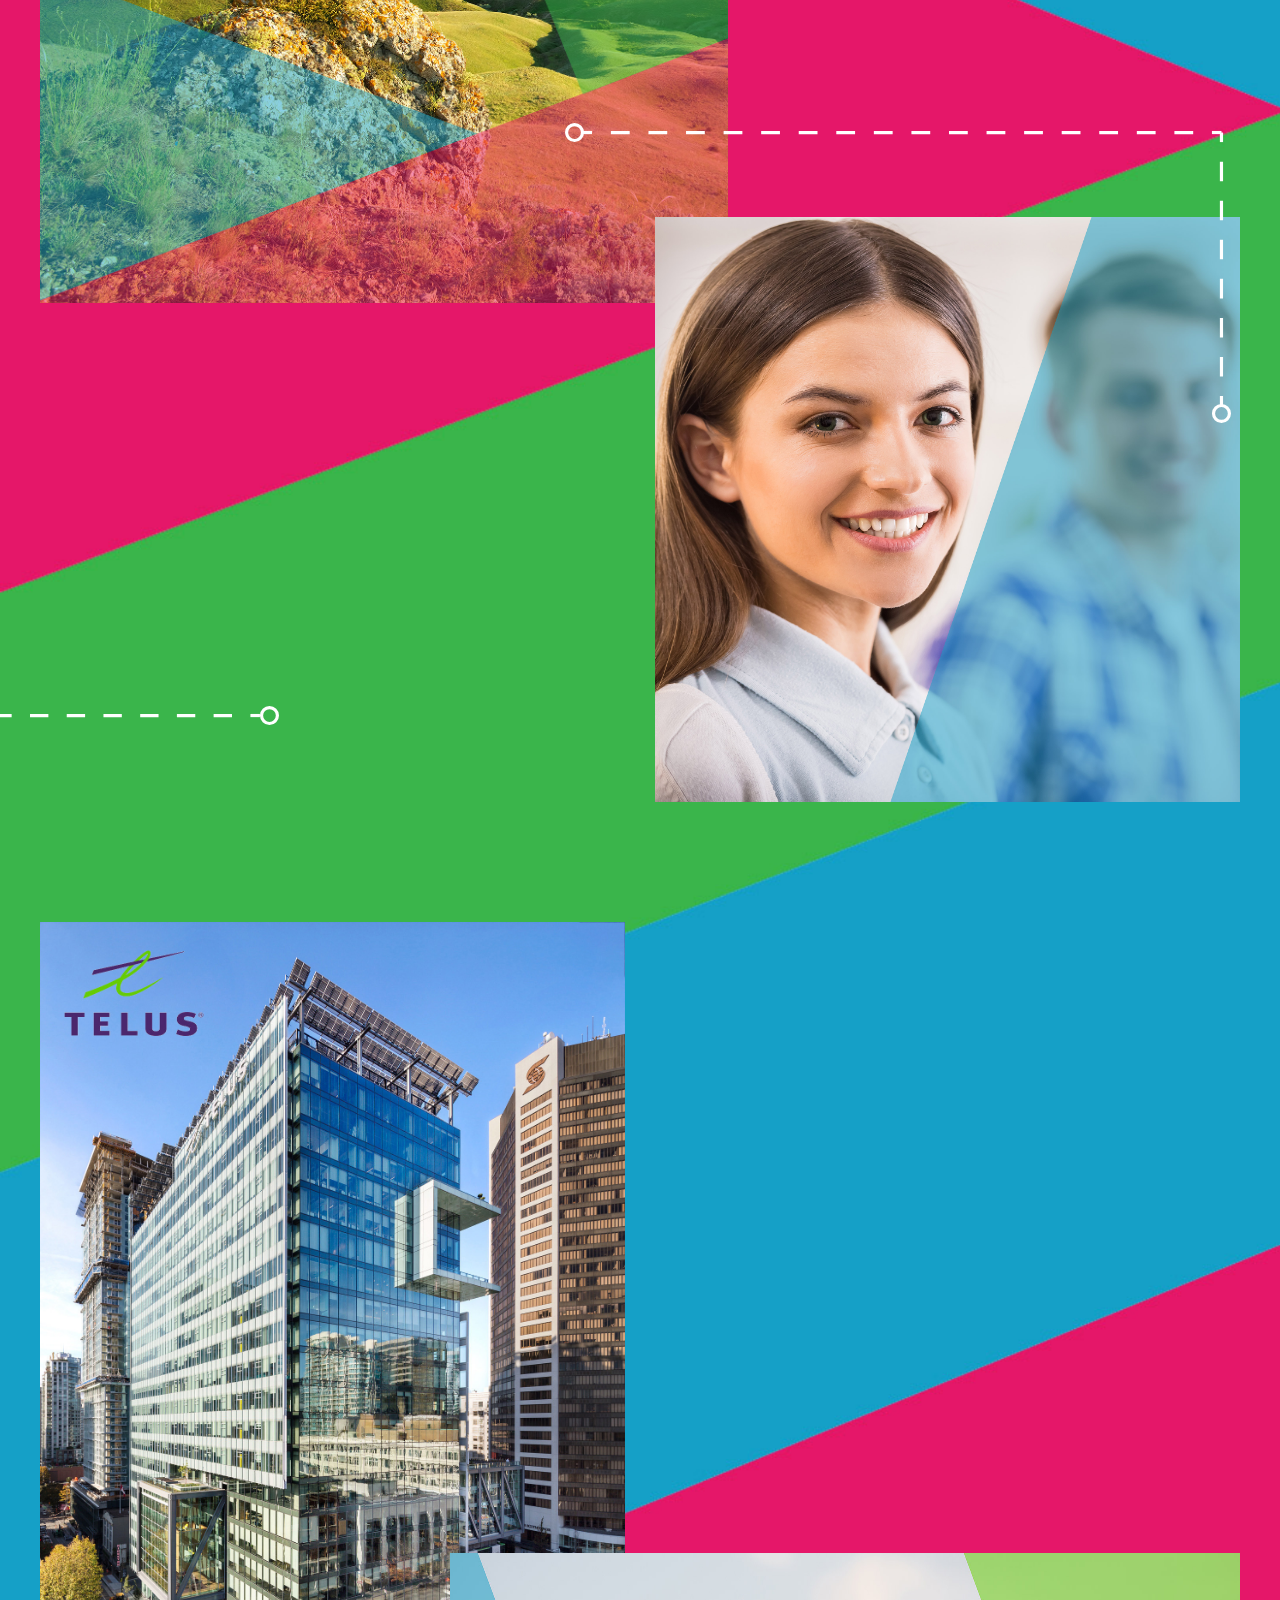
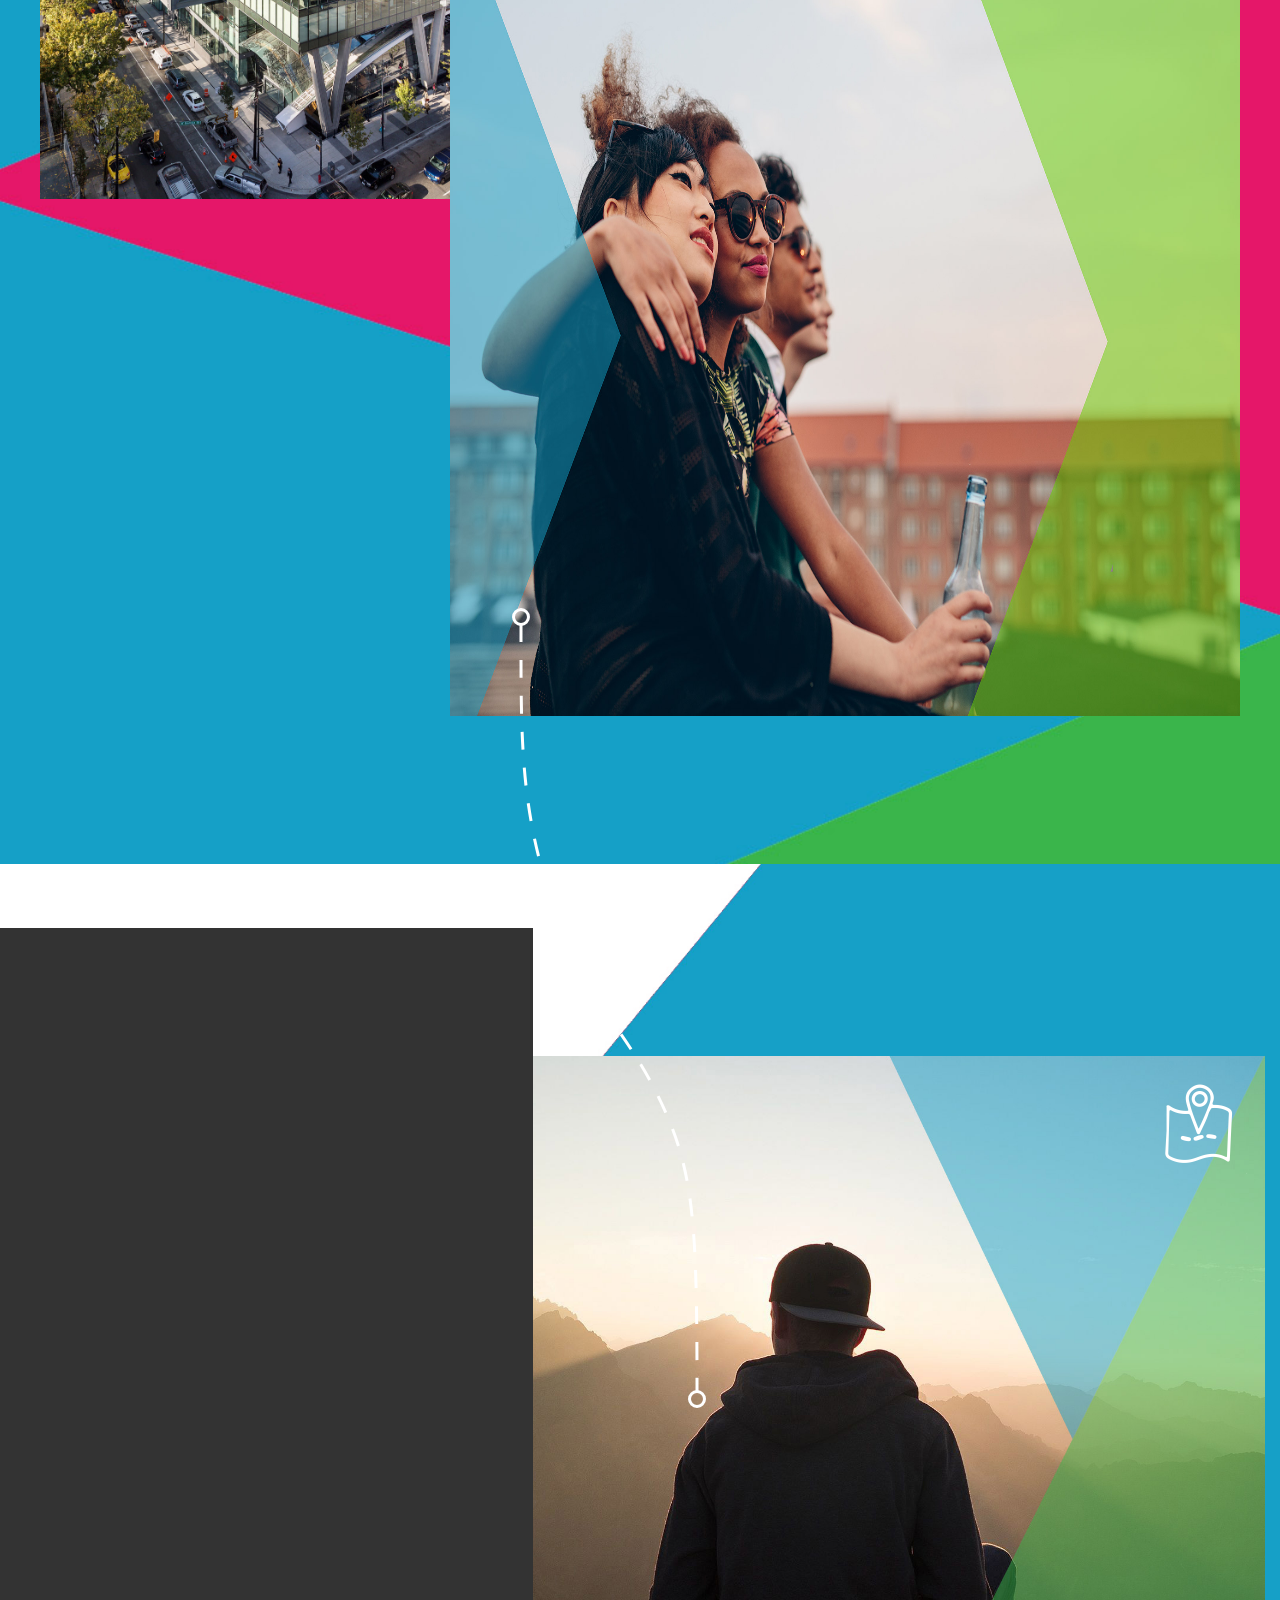
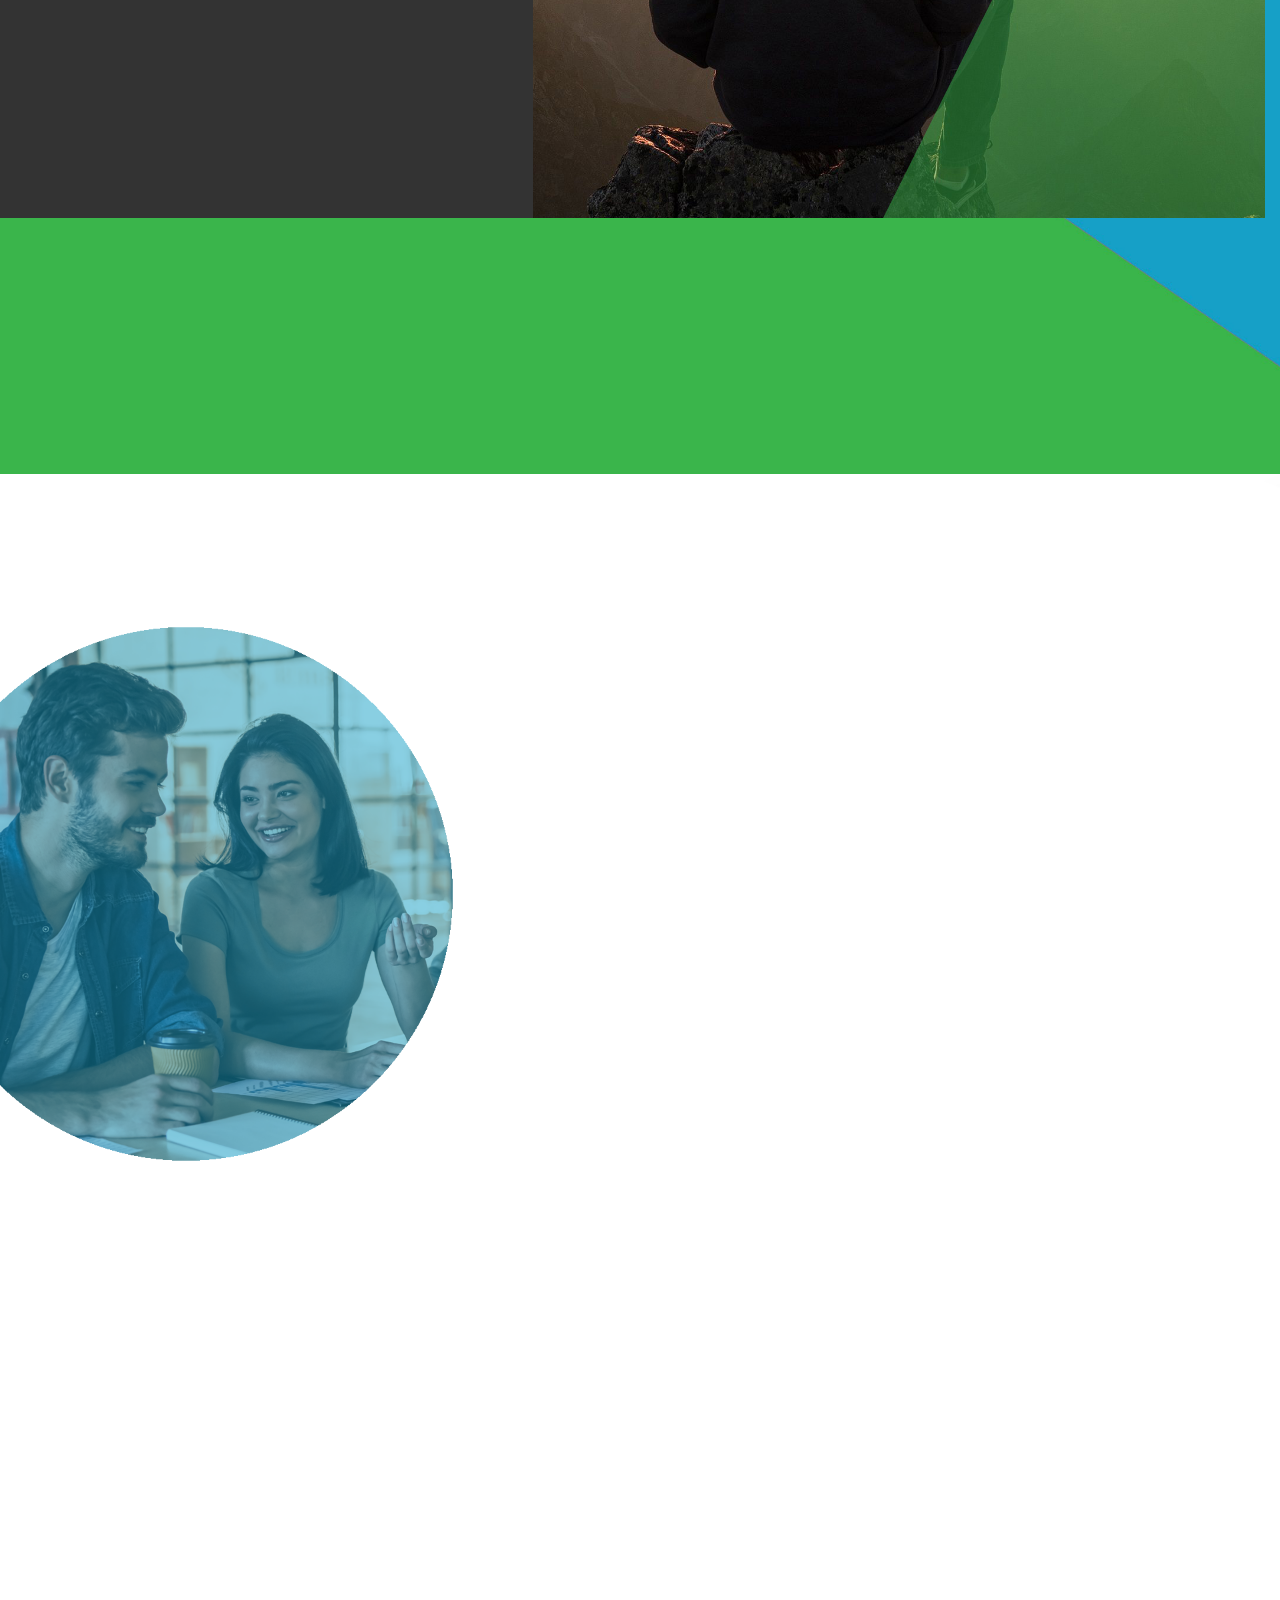
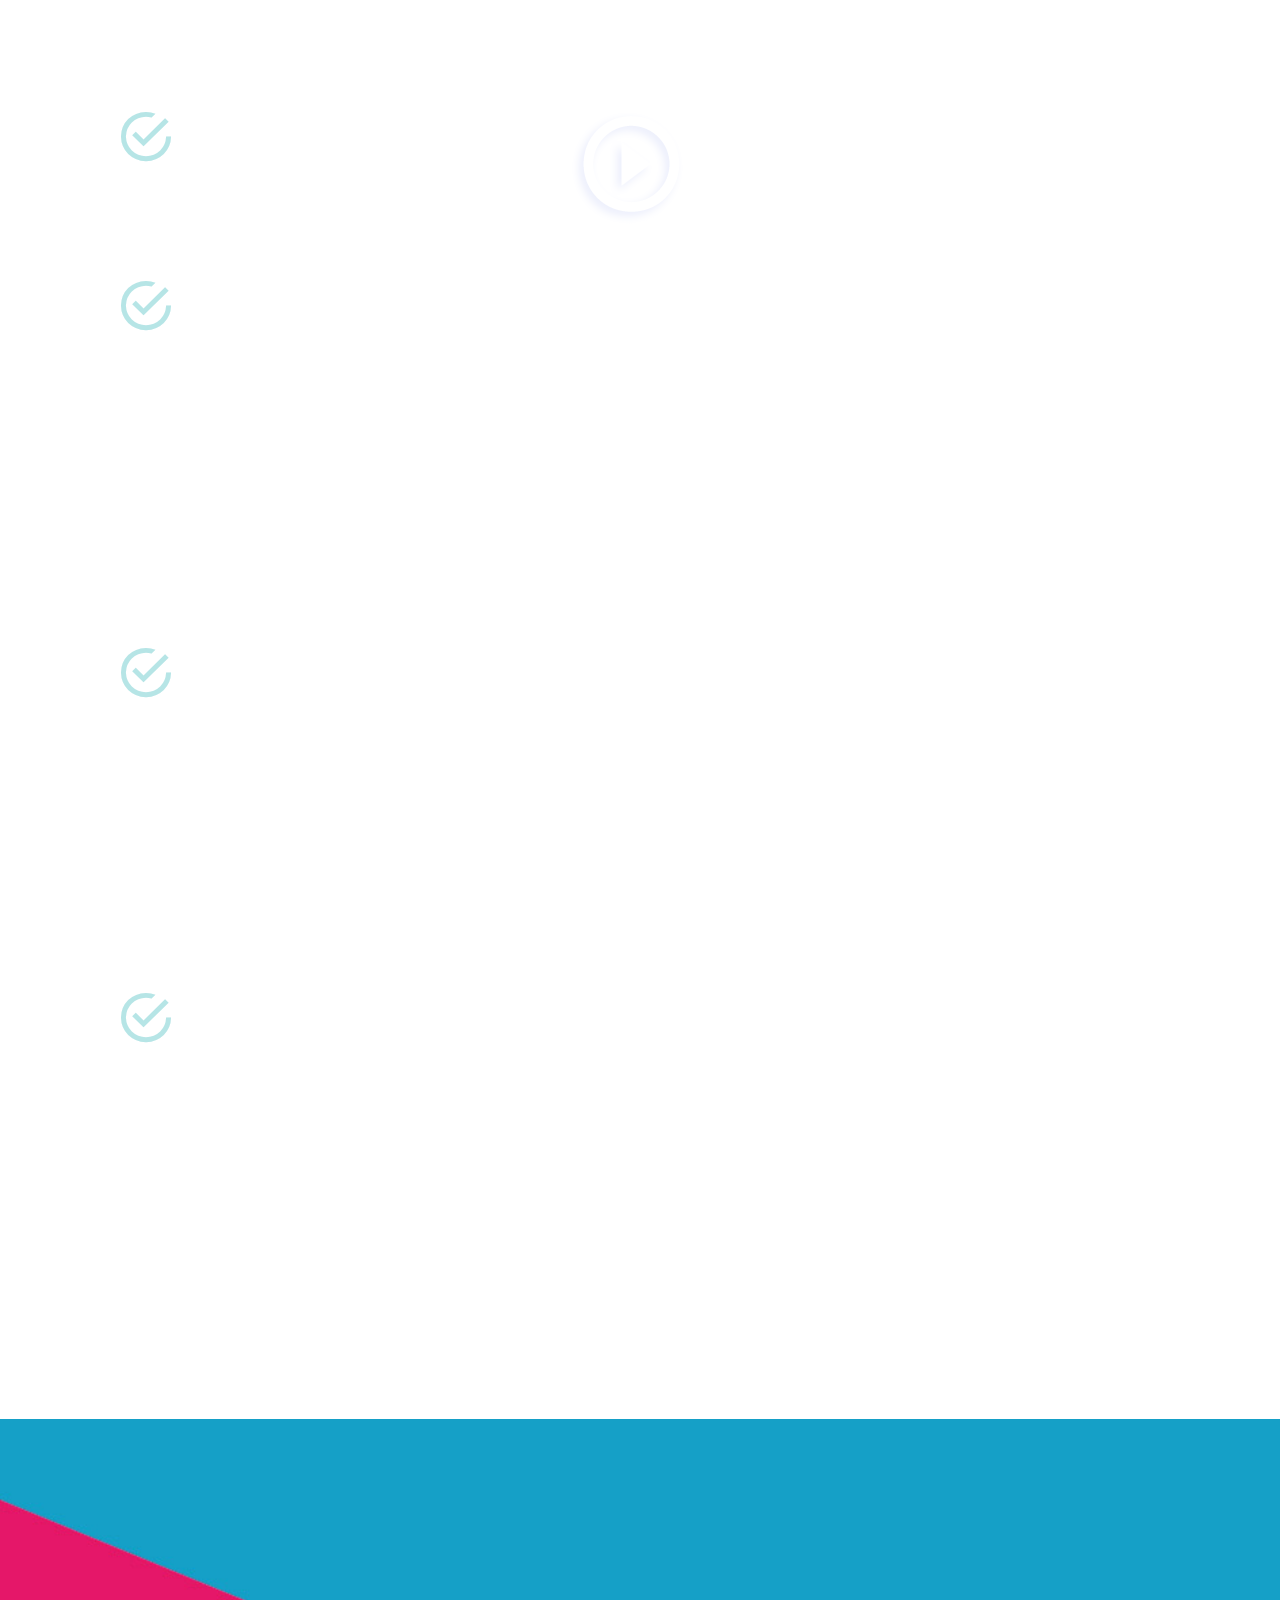
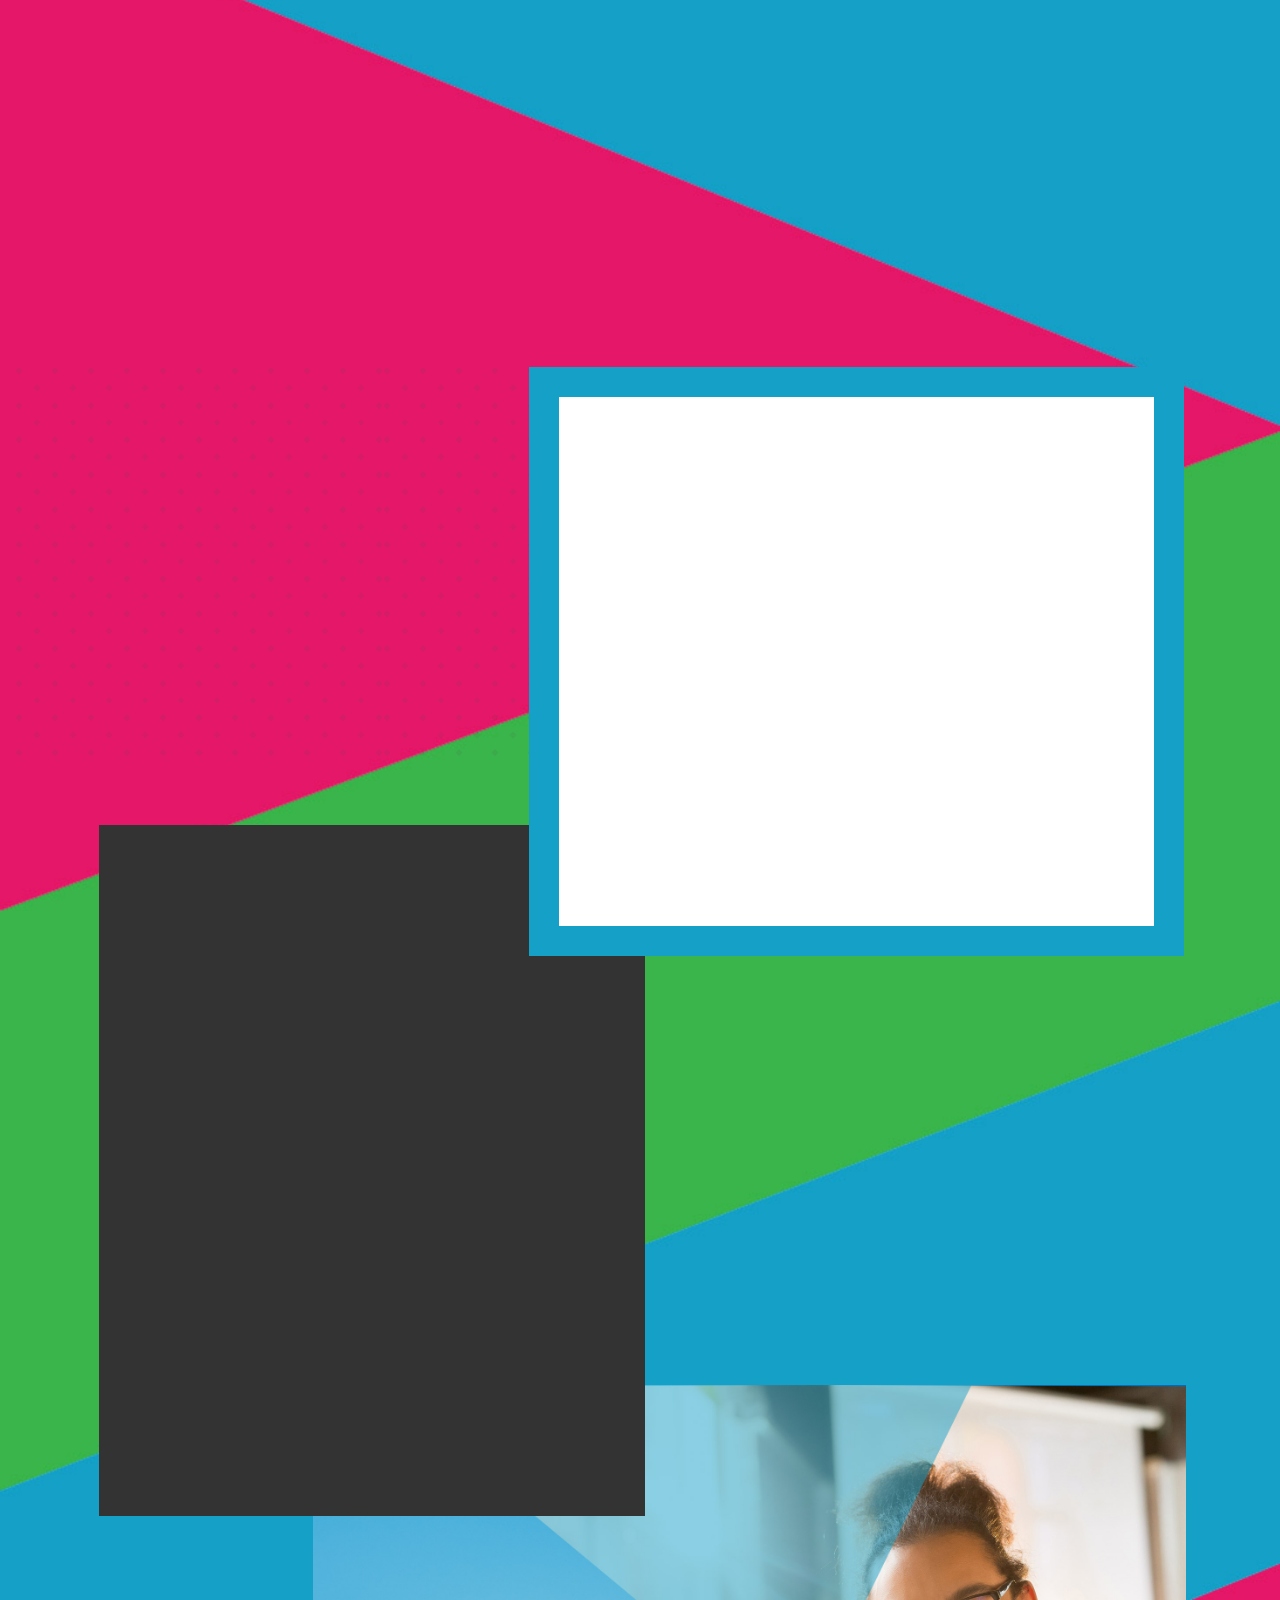
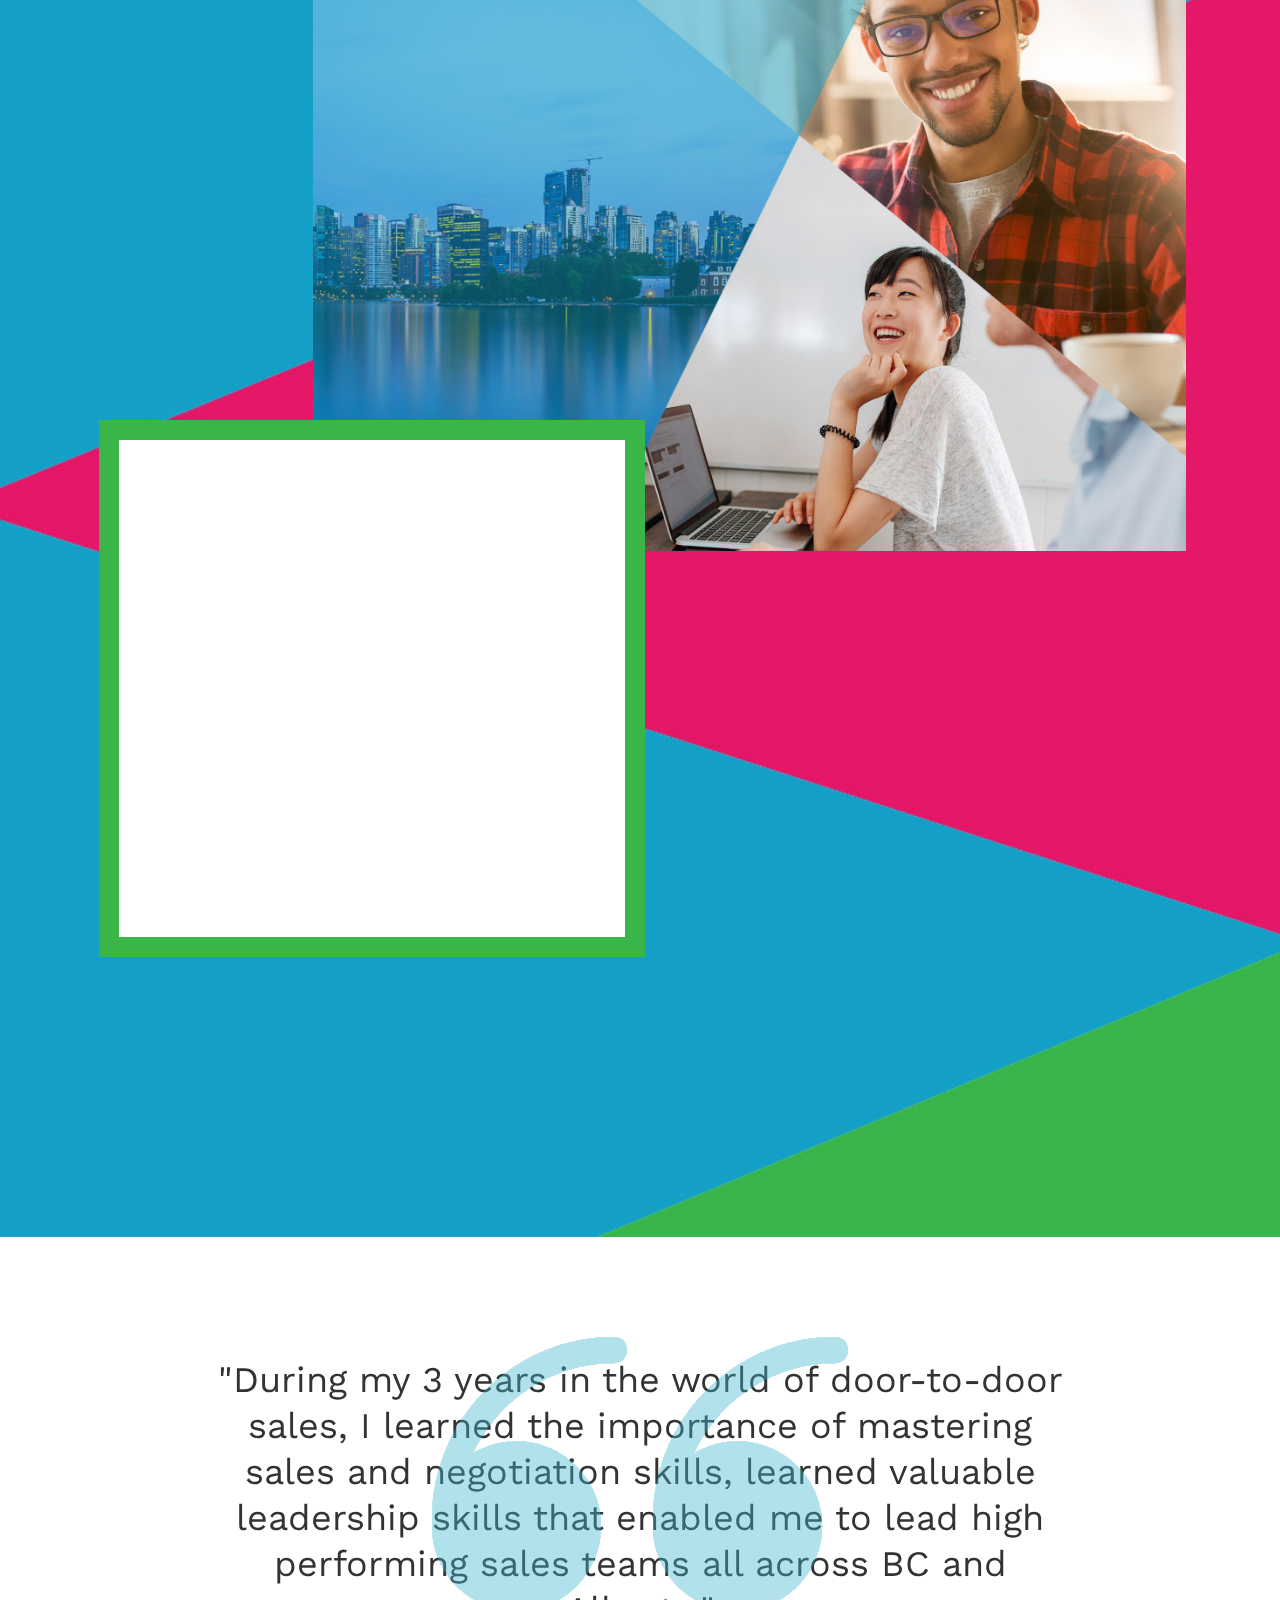
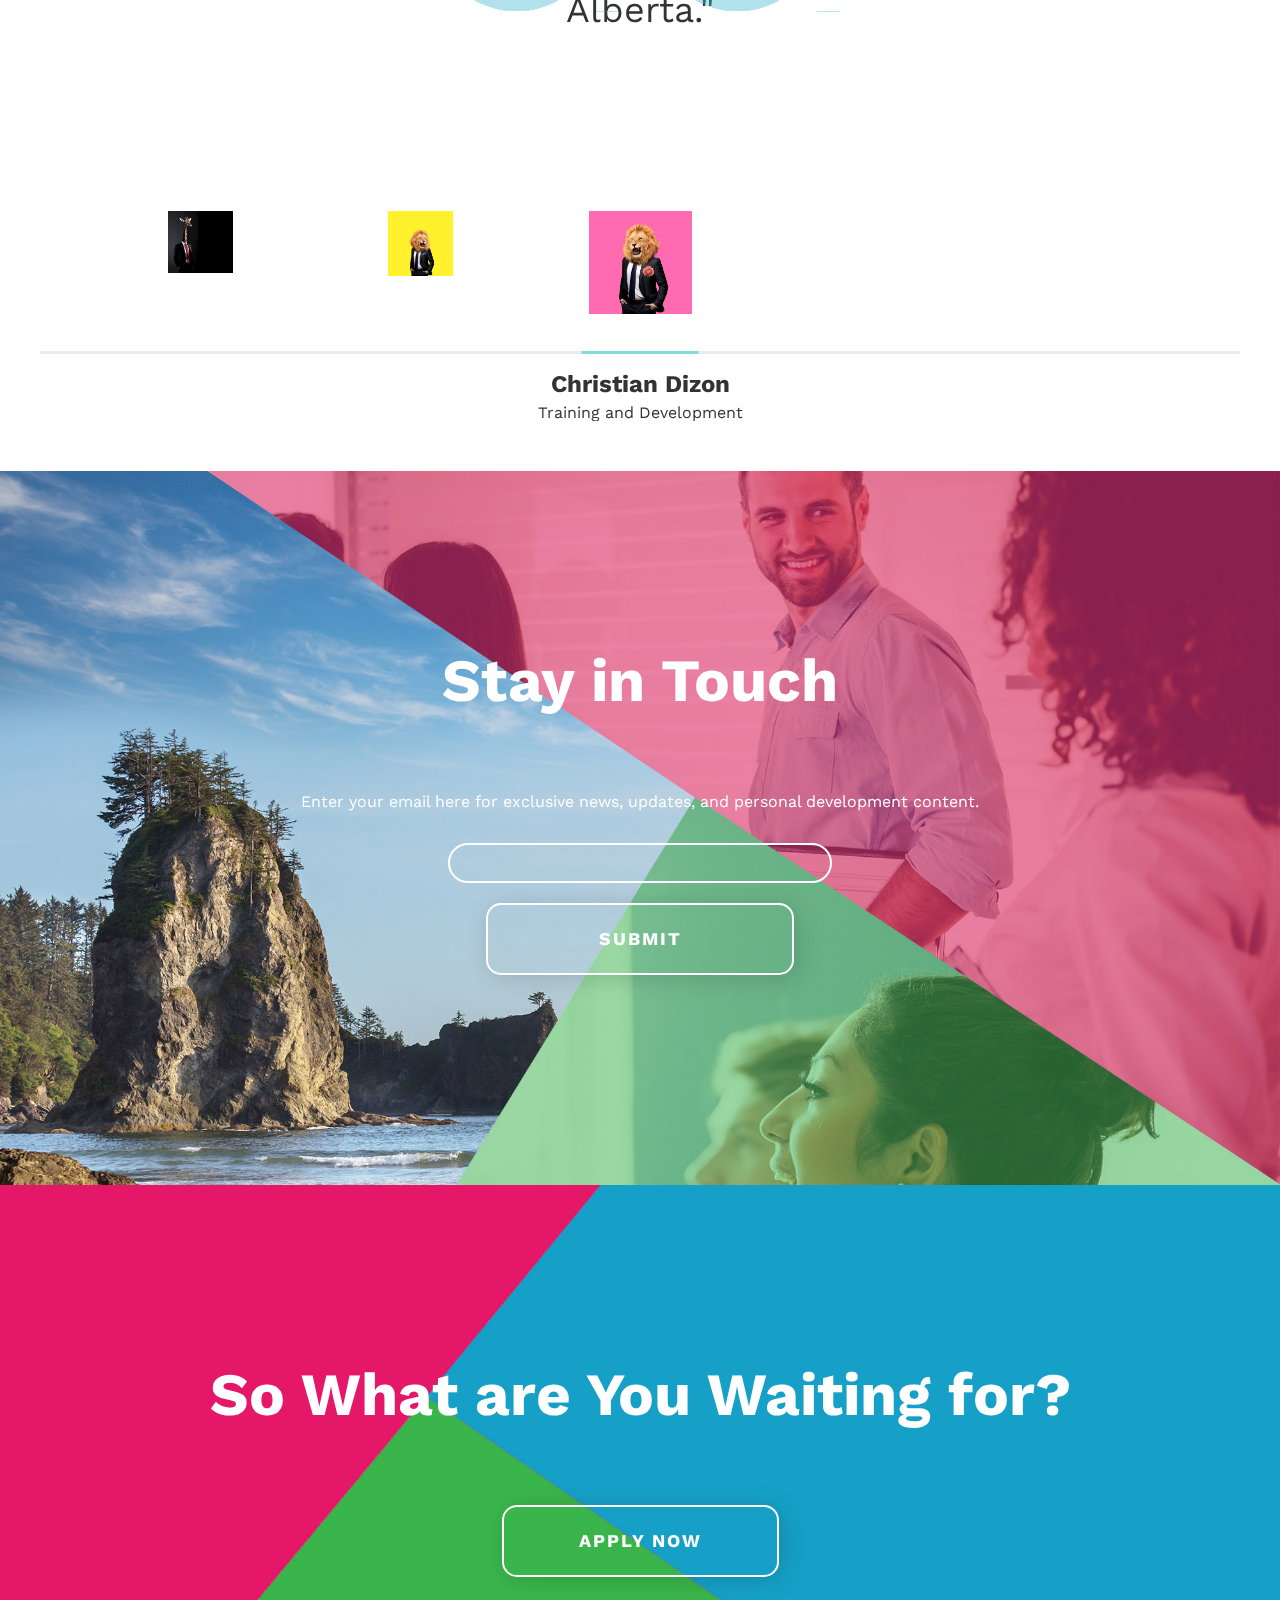
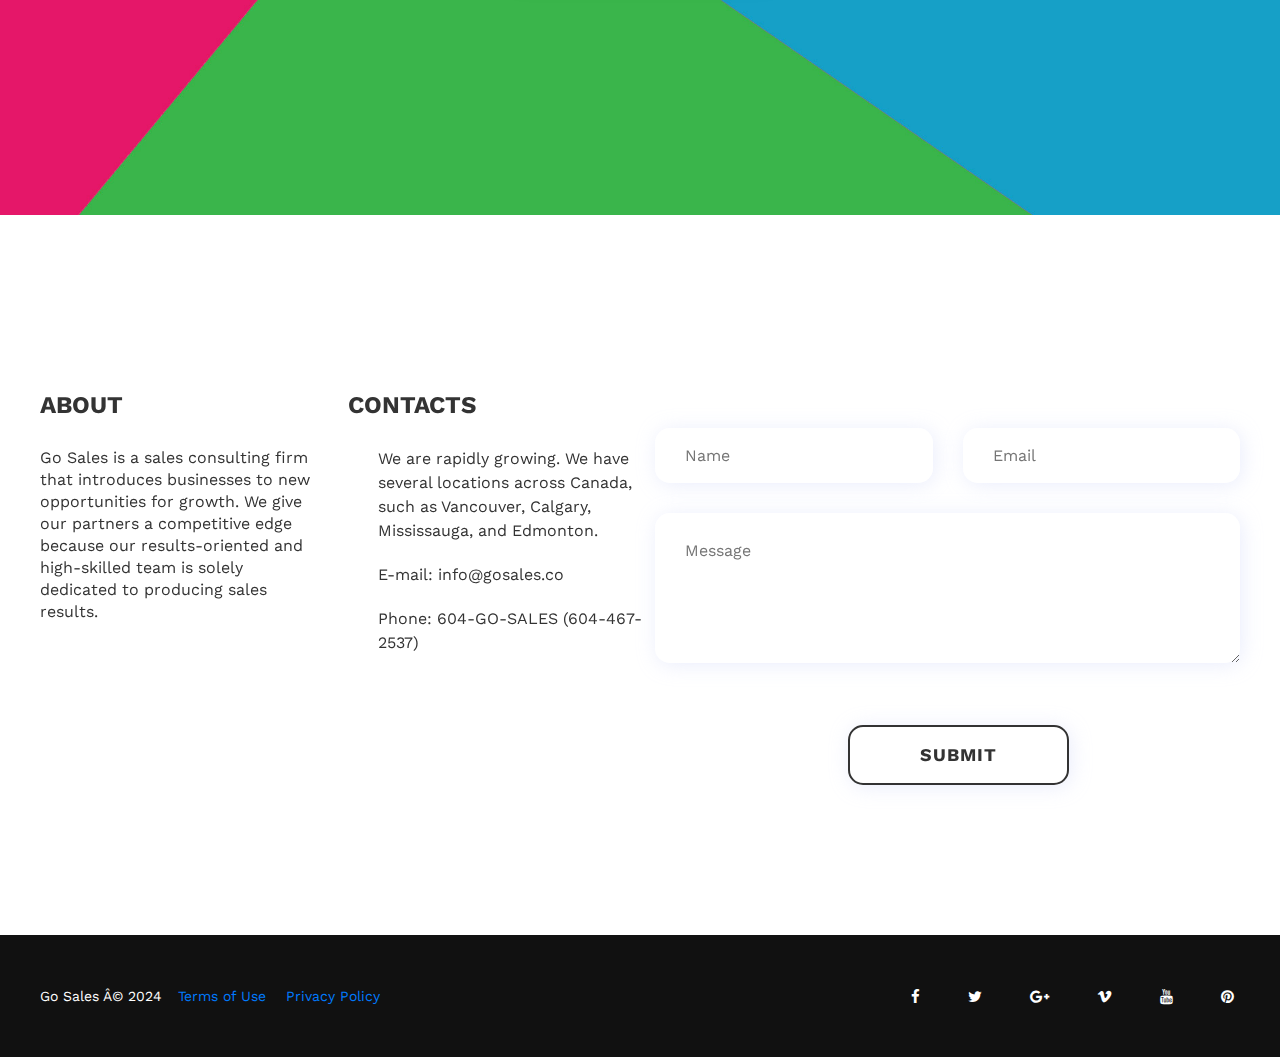
==== commit d3877af2: "added footer links" ====
--- a/index.html
+++ b/index.html
@@ -655,7 +655,9 @@
 			<div class="bottom-footer">
 				<div class="custom-container">
 					<div class="bottom-footer-data">
-						<p>Go Sales © 2021</p>
+						<p>Go Sales © 2024</p>
+						<p class="mx-3"><a href="terms-of-use.html">Terms of Use</a></p>
+						<p class="mx-1"><a href="privacy-policy.html">Privacy Policy</a></p>
 						<ul class="social-links">
 							<li><a href="#" title=""><i class="fa fa-facebook"></i></a></li>
 							<li><a href="#" title=""><i class="fa fa-twitter"></i></a></li>
--- a/css/style.css
+++ b/css/style.css
@@ -739,6 +739,11 @@
   padding-top: 13px;
   margin-right: 5%;
 }
+
+ul li {
+  margin-left: 30px;
+}
+
 nav ul li {
   display: inline-block;
 }
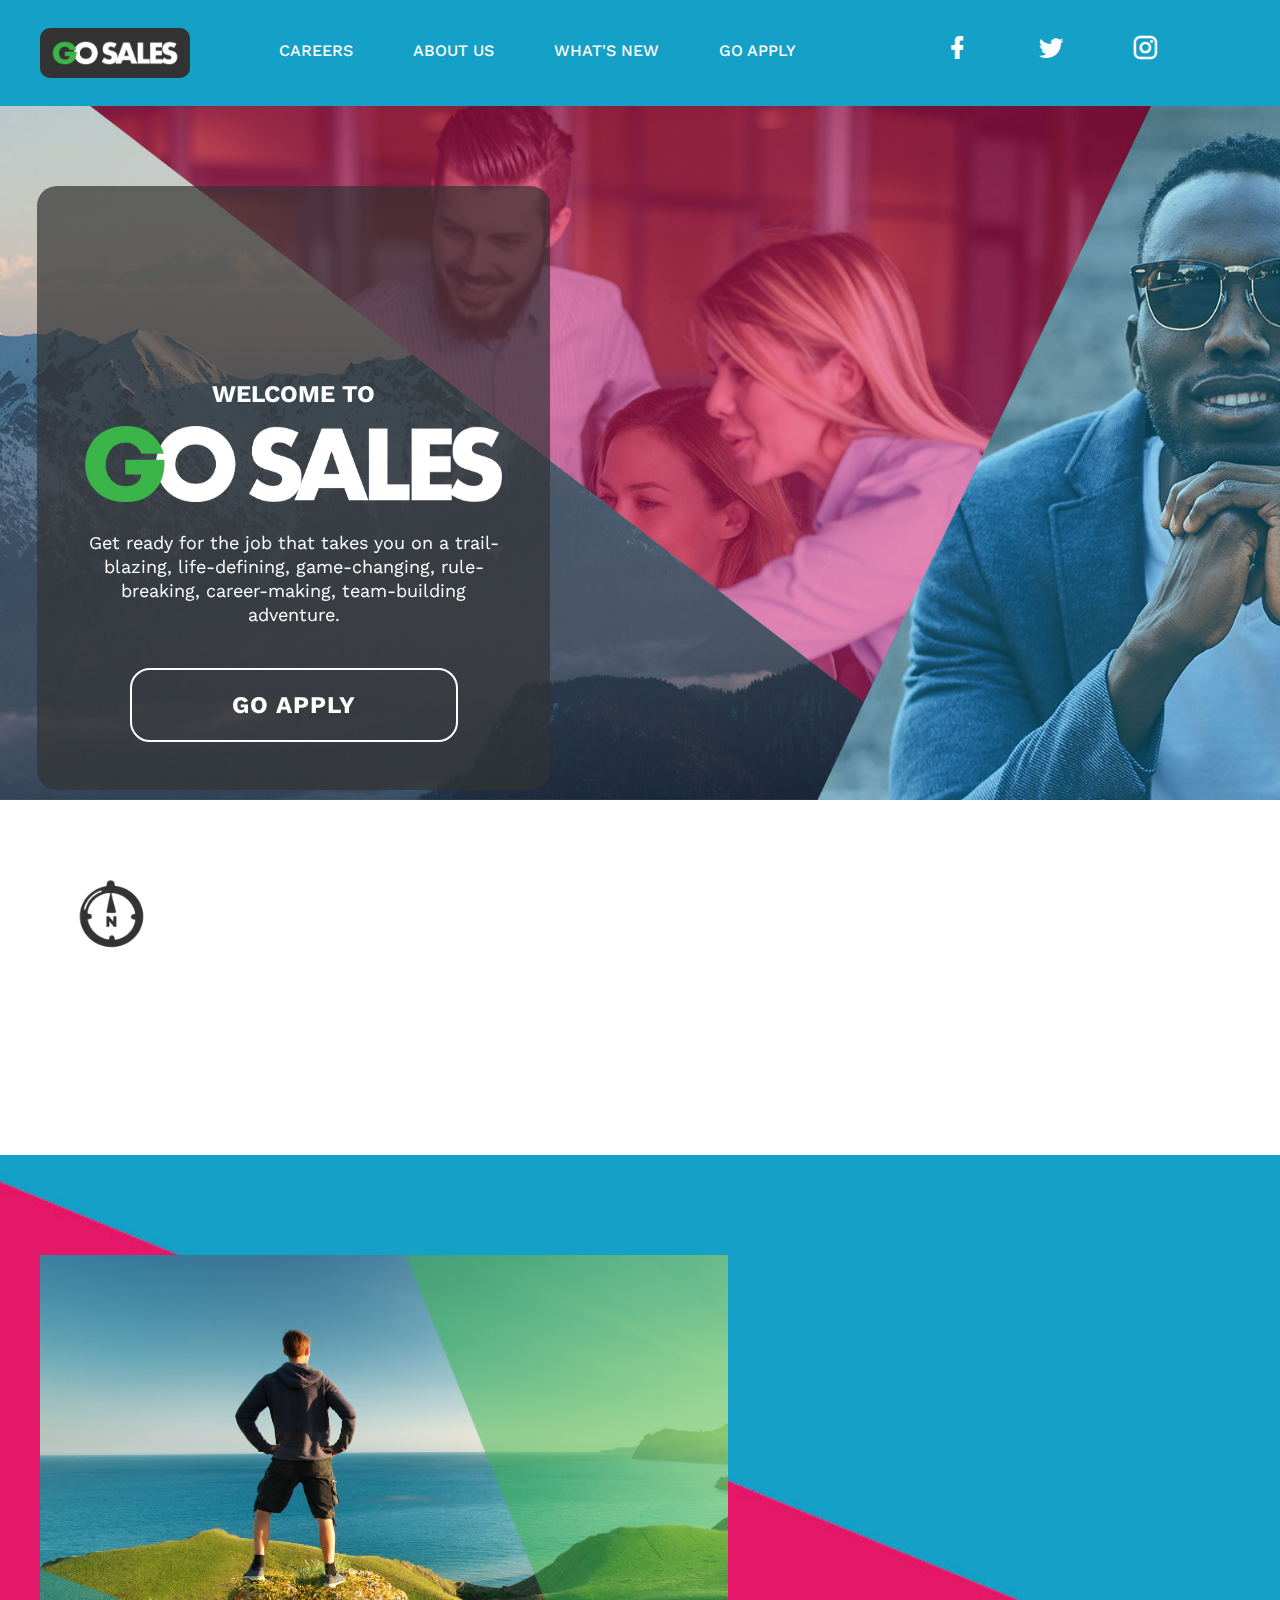
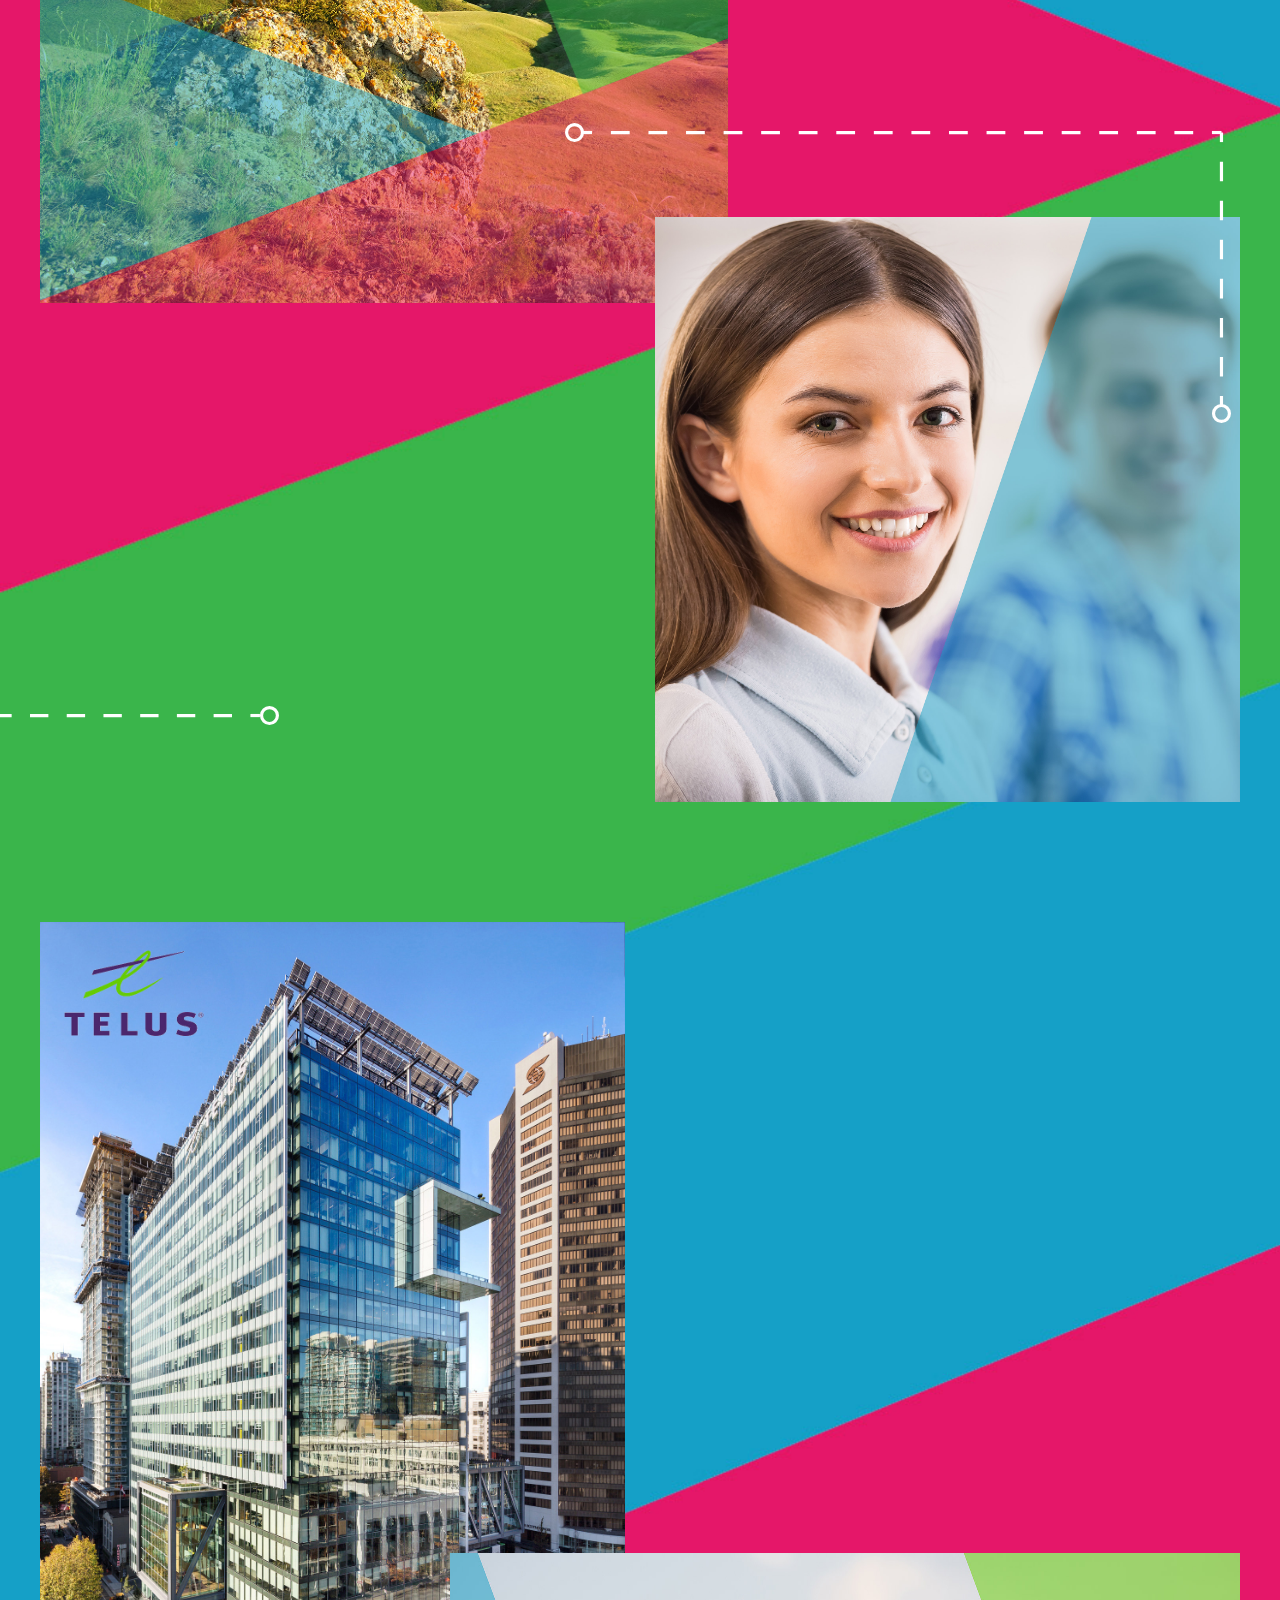
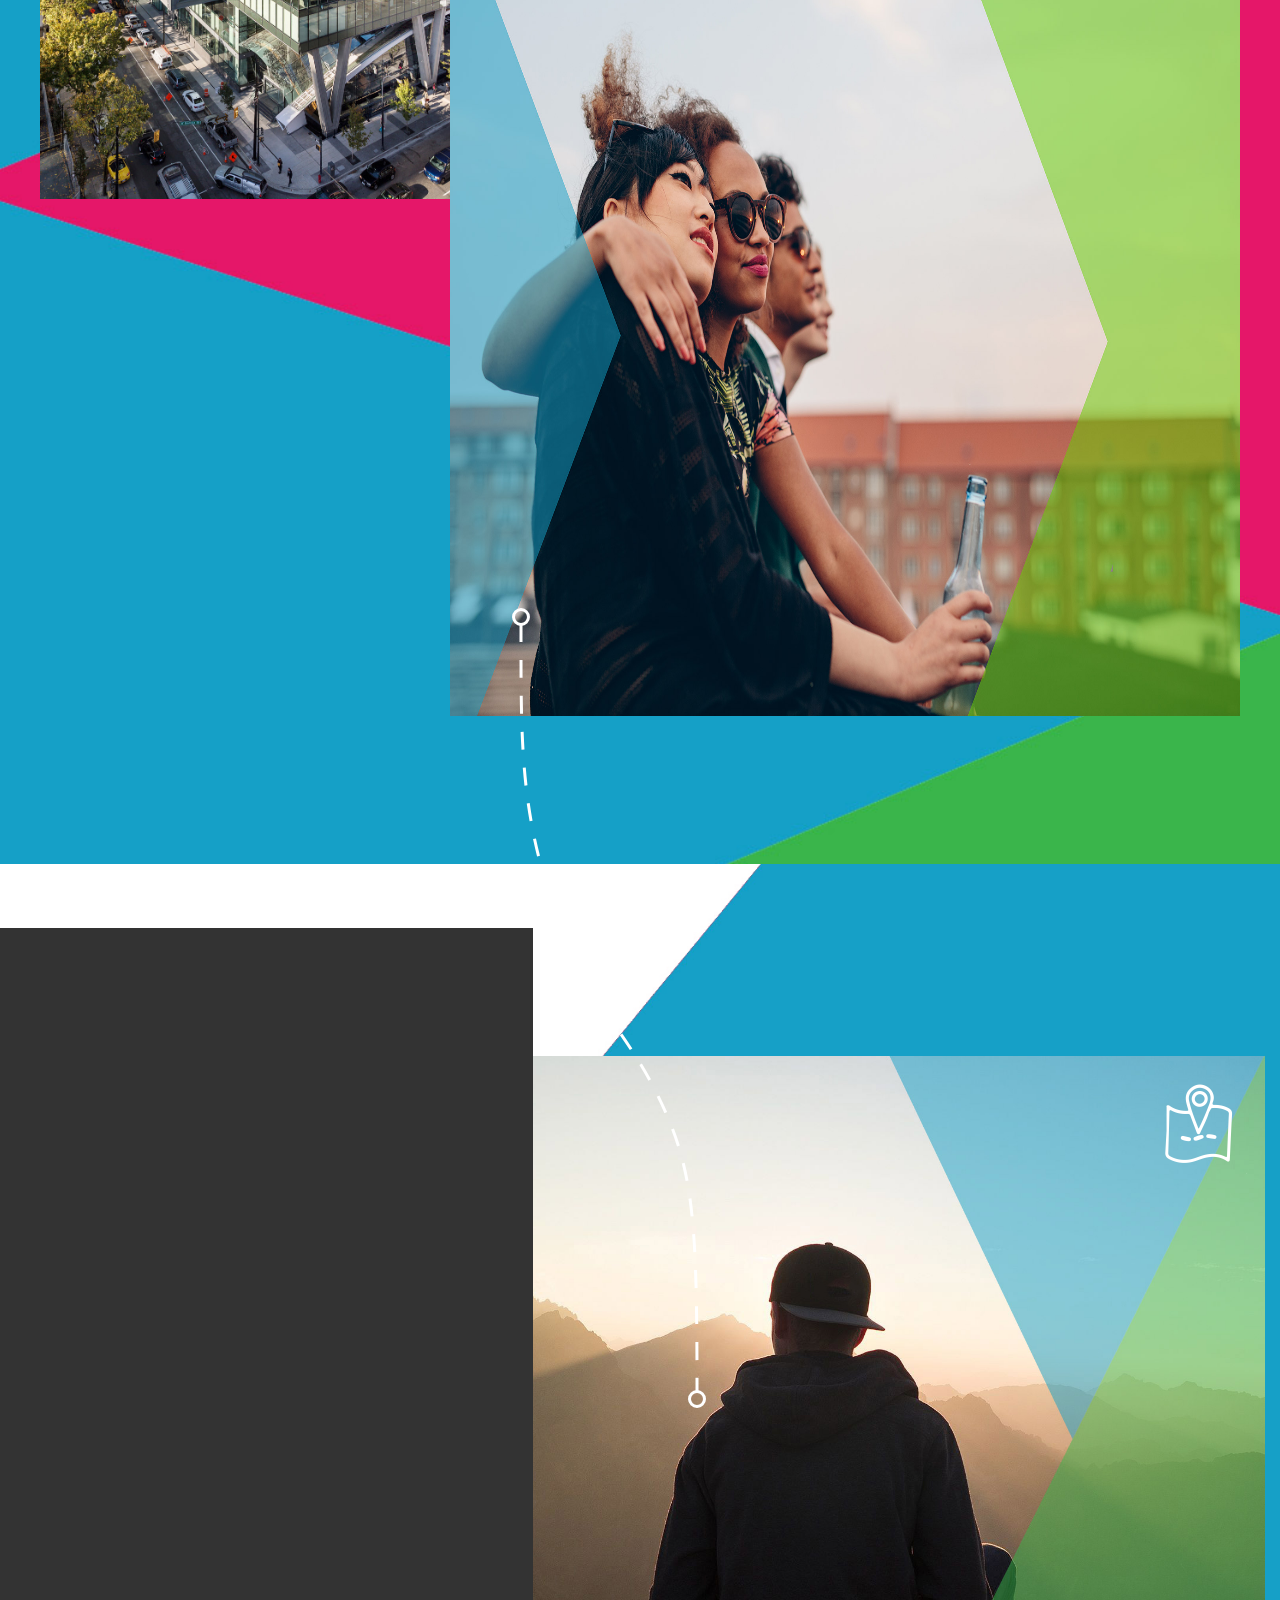
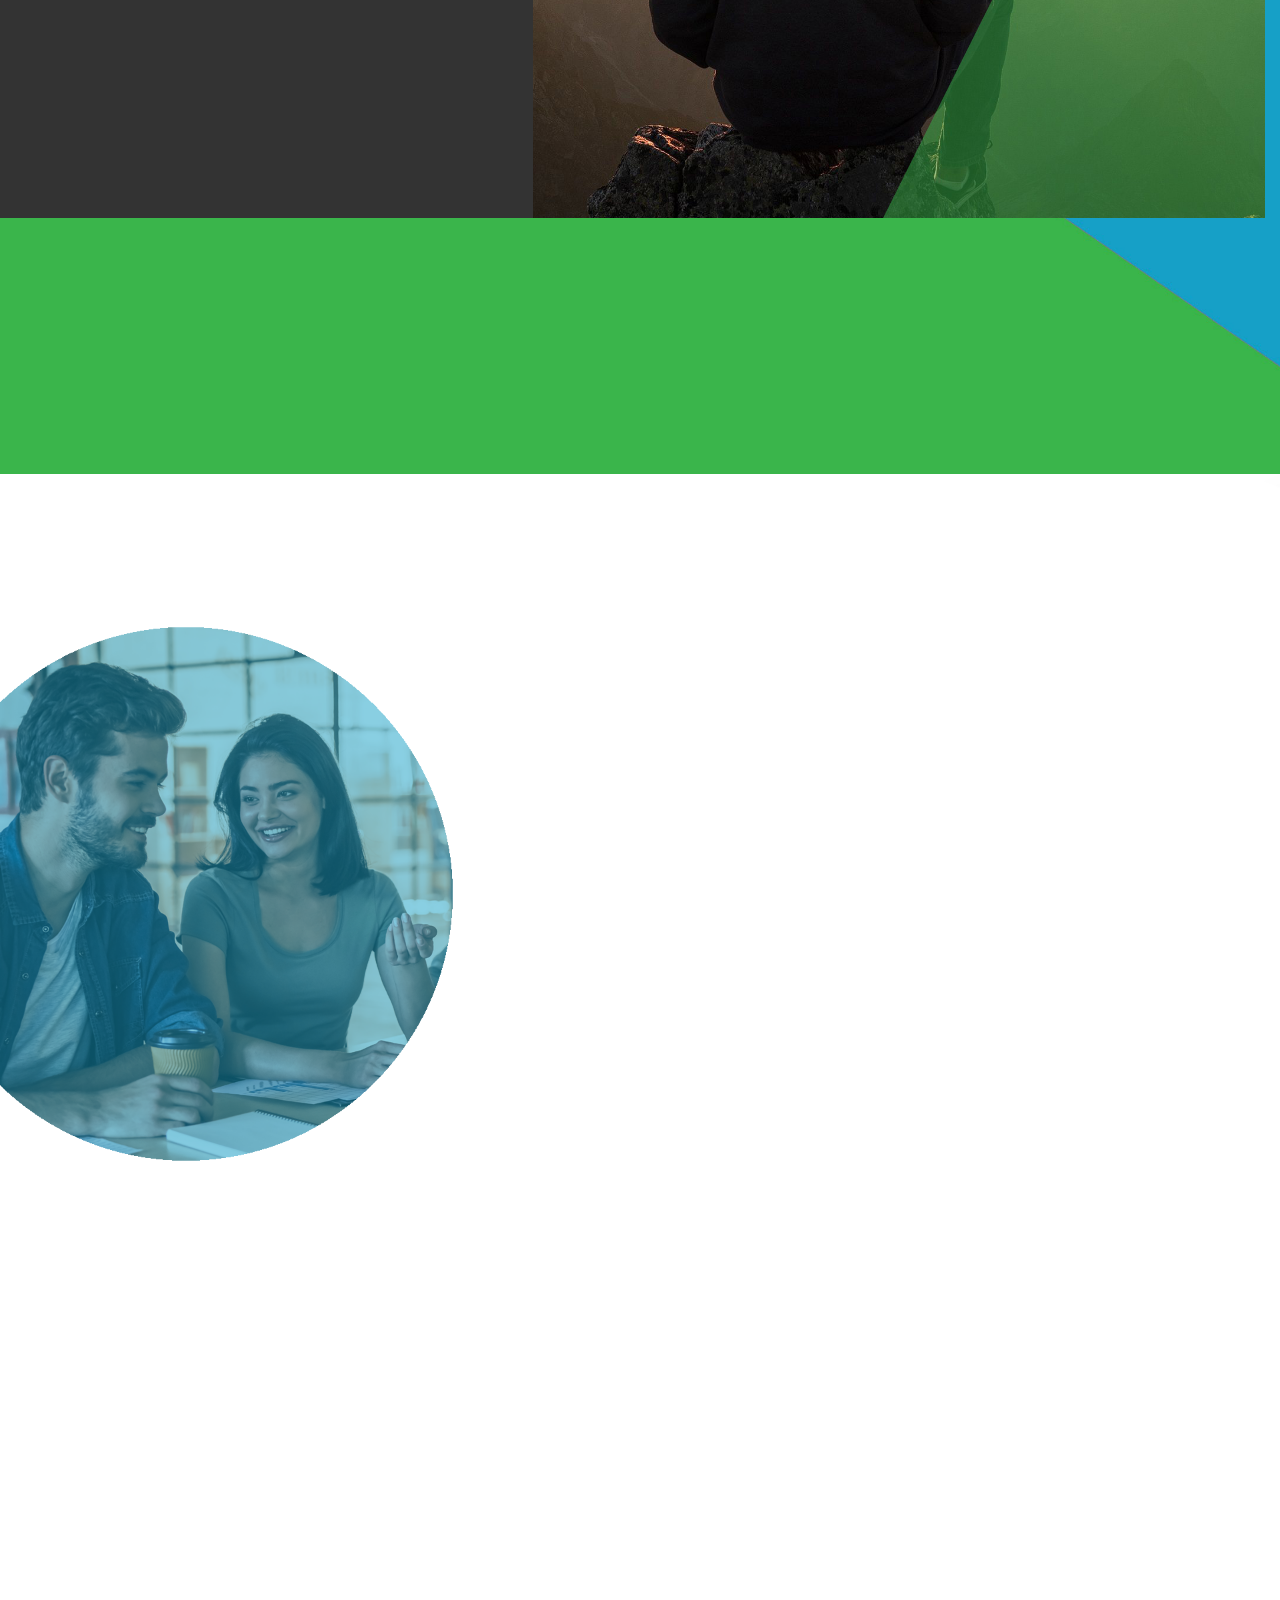
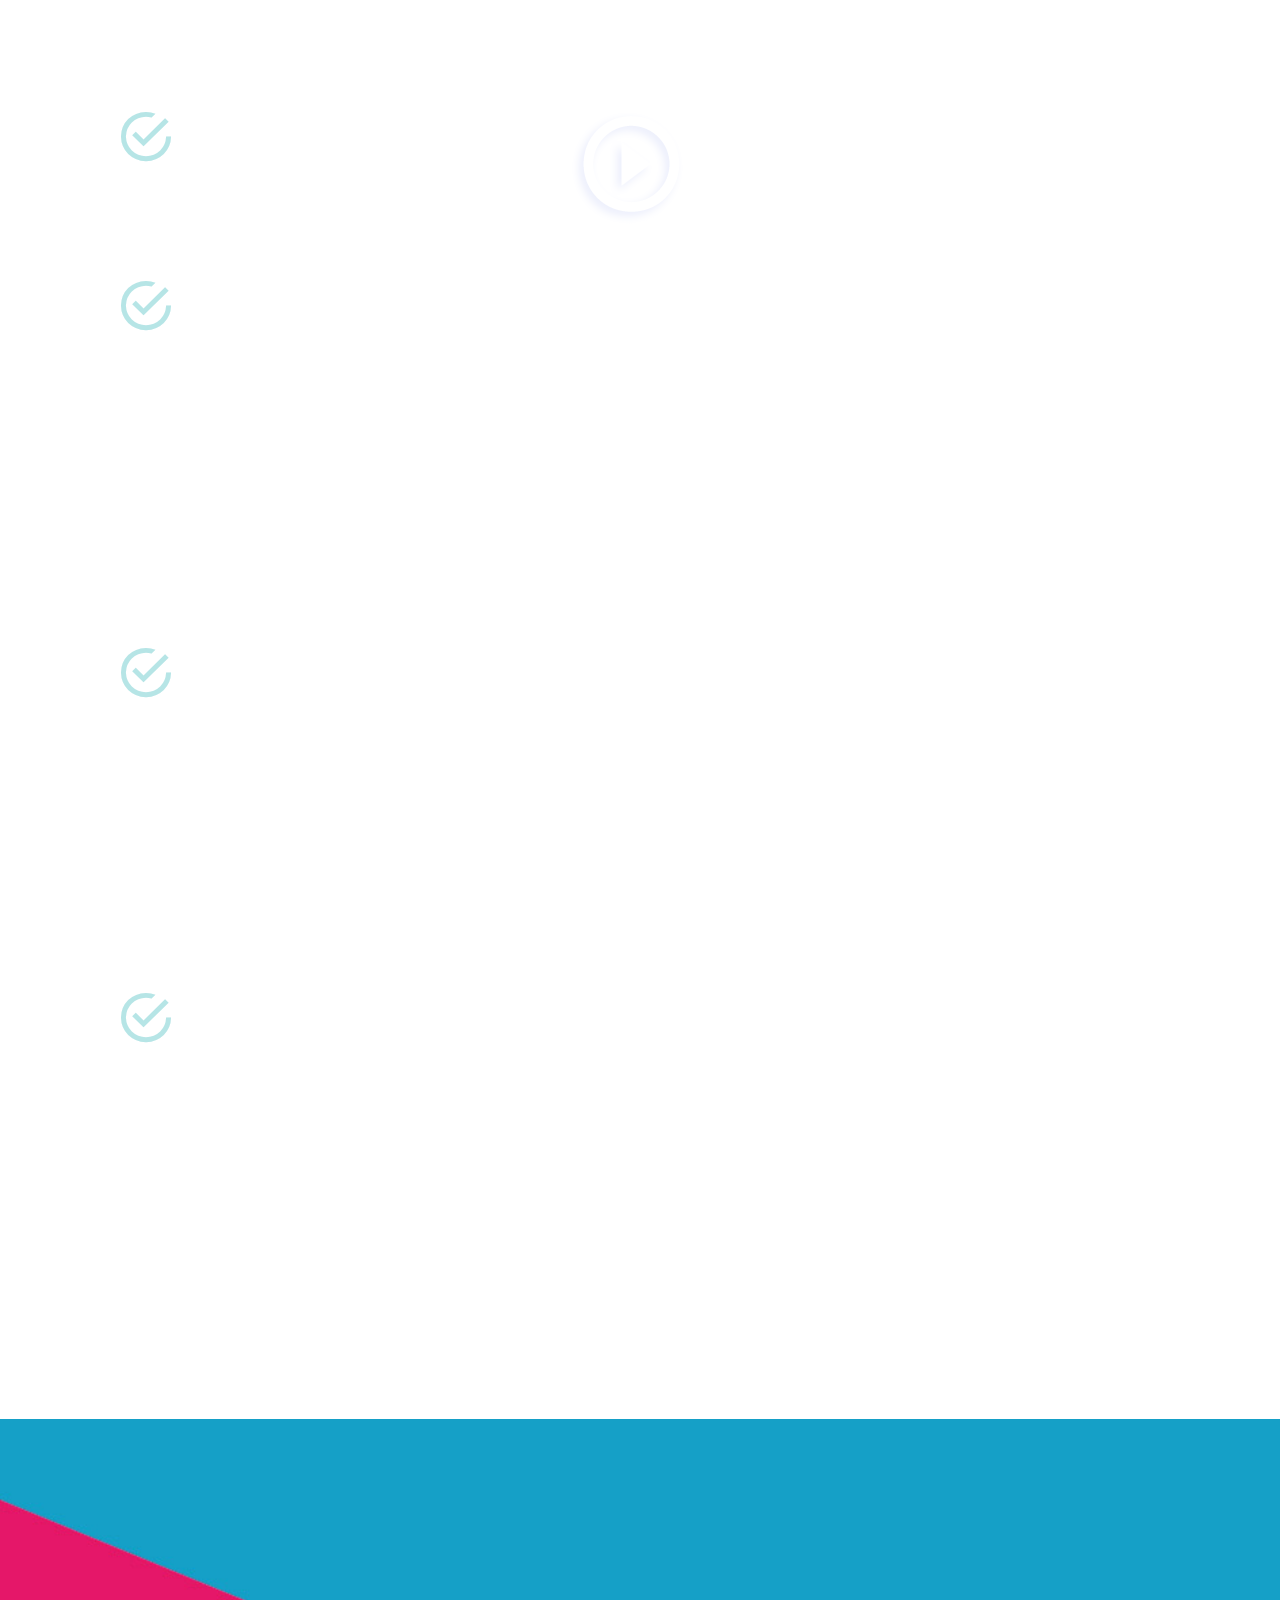
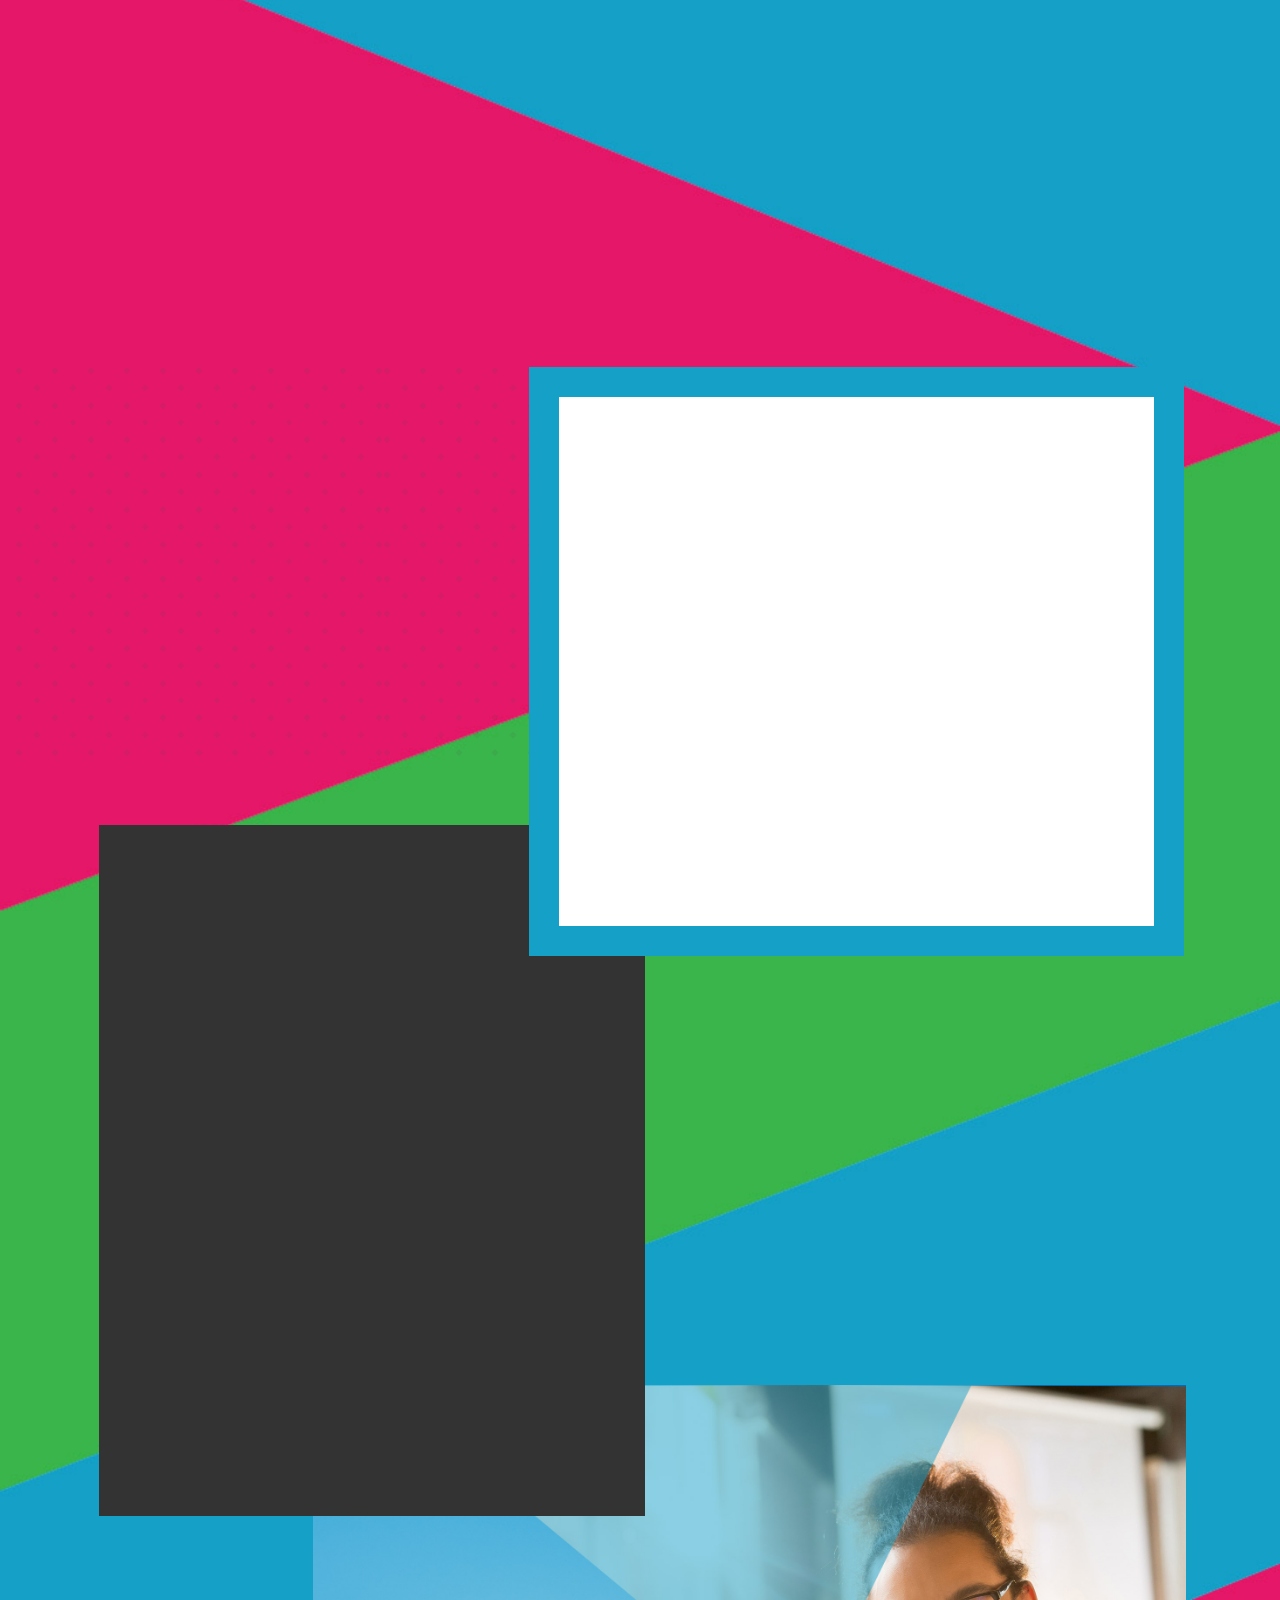
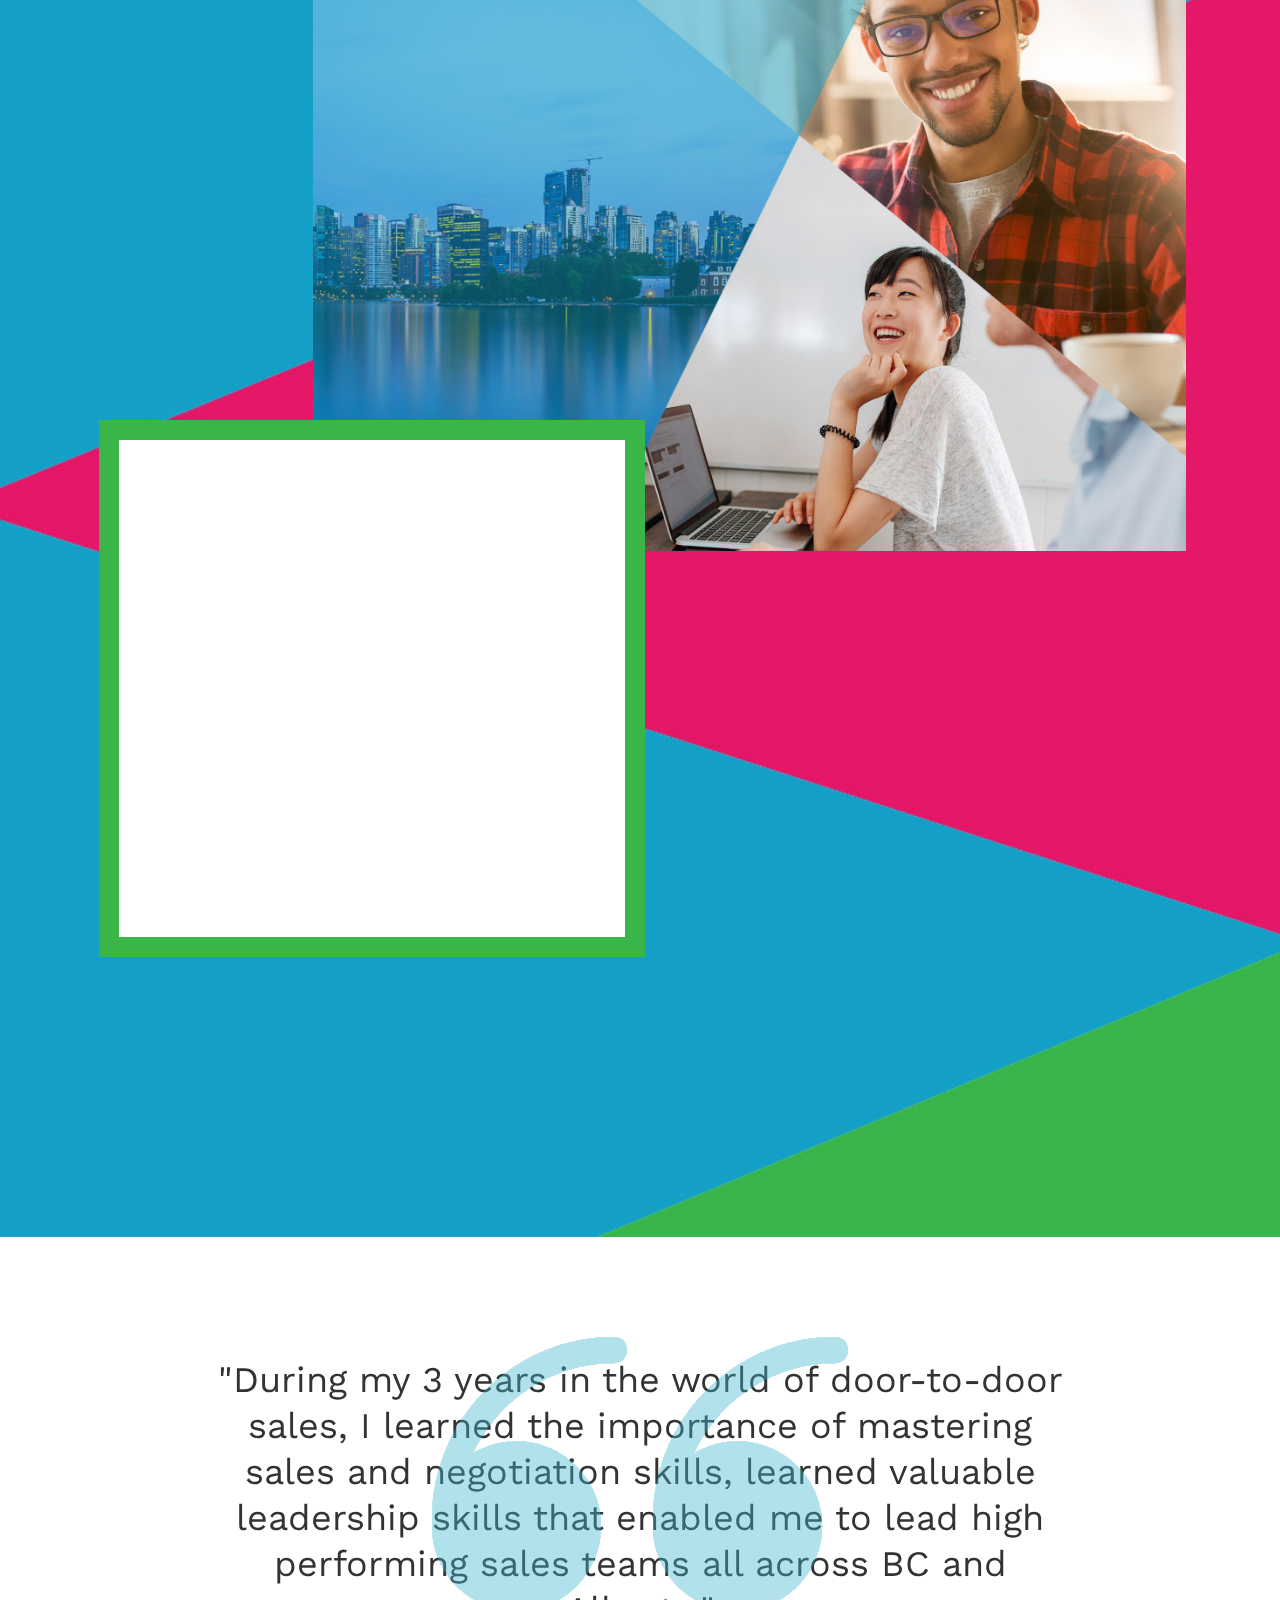
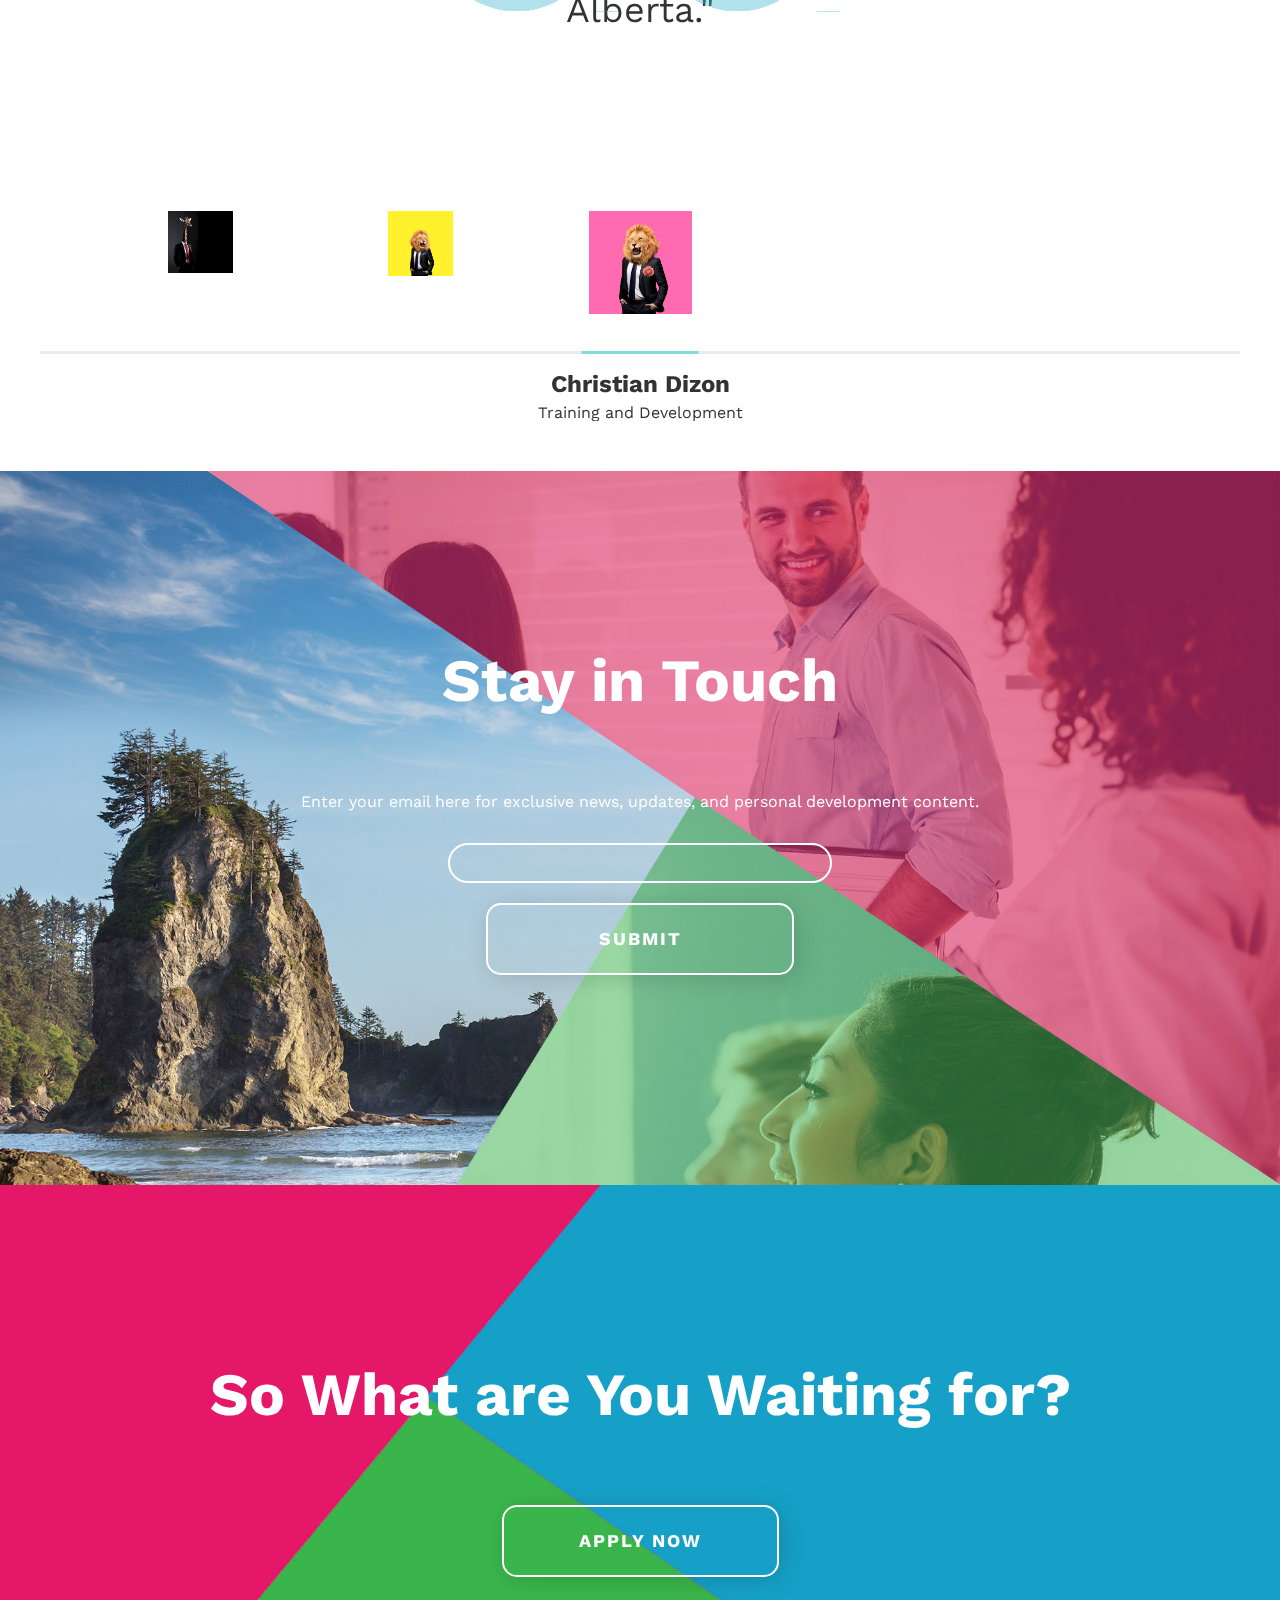
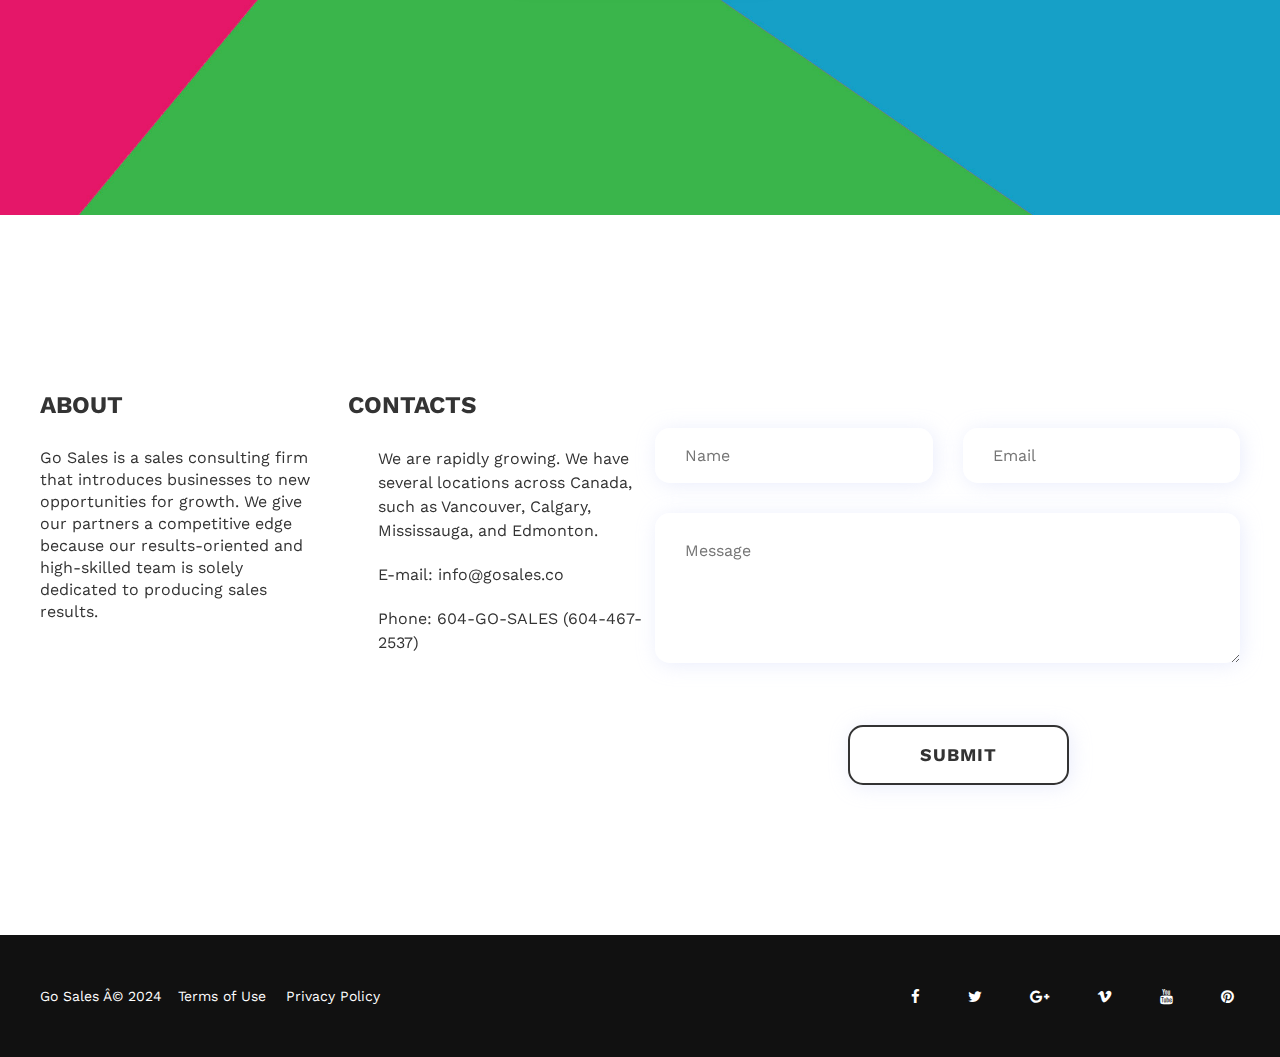
==== commit ba3ab1bb: "ehit elinks in footer" ====
--- a/index.html
+++ b/index.html
@@ -656,8 +656,8 @@
 				<div class="custom-container">
 					<div class="bottom-footer-data">
 						<p>Go Sales © 2024</p>
-						<p class="mx-3"><a href="terms-of-use.html">Terms of Use</a></p>
-						<p class="mx-1"><a href="privacy-policy.html">Privacy Policy</a></p>
+						<p class="mx-3 hw"><a style="color:white" href="terms-of-use.html">Terms of Use</a></p>
+						<p class="mx-1 hw"><a style="color:white" href="privacy-policy.html">Privacy Policy</a></p>
 						<ul class="social-links">
 							<li><a href="#" title=""><i class="fa fa-facebook"></i></a></li>
 							<li><a href="#" title=""><i class="fa fa-twitter"></i></a></li>
--- a/css/style.css
+++ b/css/style.css
@@ -743,6 +743,9 @@
 ul li {
   margin-left: 30px;
 }
+.hw:hover {
+color:white;
+}
 
 nav ul li {
   display: inline-block;
